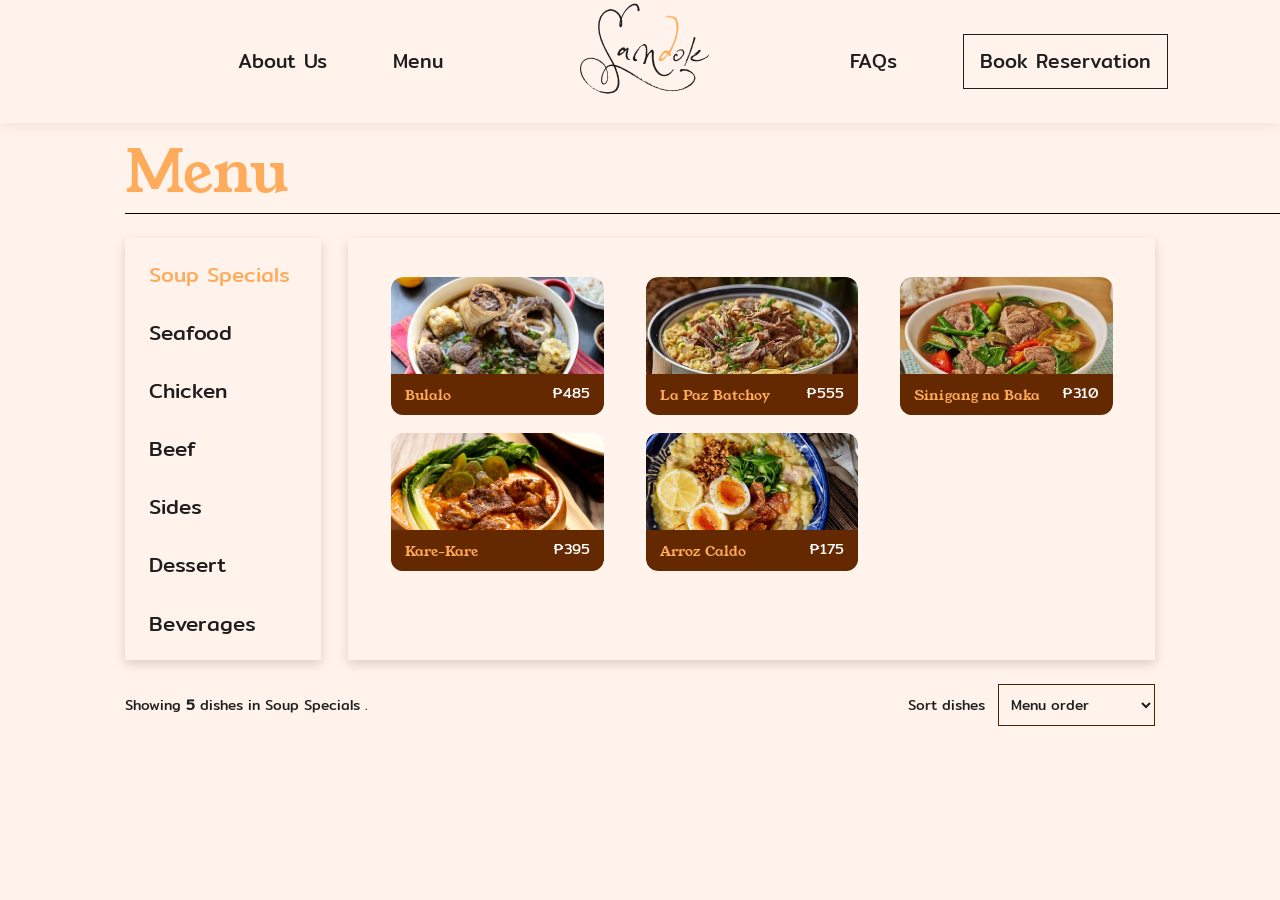
==== menu.html @ 9cef578b "done hover effect" ====
<!DOCTYPE html>
<html lang="en">
<head>
    <meta charset="UTF-8">
    <meta name="viewport" content="width=device-width, initial-scale=1.0">
    <meta name="theme-color" content="#4a2400">
    <meta name="description" content="Browse Sandok's Filipino dishes, soup specials, and desserts.">

    <title>Menu | Sandok</title>

    <link rel="icon" type="image/svg+xml" href="image/site-logo.svg">
    <link rel="stylesheet" href="menu.css">
    <link rel="stylesheet" href="style.css">
</head>

<body>
    <a class="skip-link" href="#main">Skip to content</a>

    <!-- NAVIGATION -->
    <header class="navbar navbar-light">
        <nav aria-label="Main navigation">
            <div class="nav-left">
                <a href="index.html#about">About Us</a>
                <a href="menu.html" aria-current="page">Menu</a>
            </div>

            <a class="wordmark nav-logo"
               href="index.html#home"
               aria-label="Sandok home">
                San<span>d</span>ok
            </a>

            <div class="nav-right">
                <a href="index.html#faqs">FAQs</a>
                <button class="reservation-button" type="button">
                    Book Reservation
                </button>
            </div>
        </nav>
    </header>

    <!-- MAIN MENU -->
    <main class="menu-main" id="main">
        <h1 class="menu-page-title">Menu</h1>

        <div class="menu-page-divider">
            <img src="image/menu-line.svg" alt="">
        </div>

        <div class="menu-layout">

            <!-- MENU CATEGORIES -->
            <aside class="menu-categories" aria-label="Menu categories">
                <button
                    type="button"
                    class="category-button"
                    data-category="soup"
                    aria-pressed="true">
                    Soup Specials
                </button>

                <button
                    type="button"
                    class="category-button"
                    data-category="seafood"
                    aria-pressed="false">
                    Seafood
                </button>

                <button
                    type="button"
                    class="category-button"
                    data-category="chicken"
                    aria-pressed="false">
                    Chicken
                </button>

                <button
                    type="button"
                    class="category-button"
                    data-category="beef"
                    aria-pressed="false">
                    Beef
                </button>

                <button
                    type="button"
                    class="category-button"
                    data-category="sides"
                    aria-pressed="false">
                    Sides
                </button>

                <button
                    type="button"
                    class="category-button"
                    data-category="dessert"
                    aria-pressed="false">
                    Dessert
                </button>

                <button
                    type="button"
                    class="category-button"
                    data-category="beverages"
                    aria-pressed="false">
                    Beverages
                </button>
            </aside>

            <!-- DISHES PANEL -->
            <section class="menu-panel" aria-label="Dishes">
                <div class="menu-grid" id="menu-grid">

                    <!-- BULALO -->
                    <article
                        class="menu-card"
                        tabindex="0"
                        data-categories="soup beef"
                        data-price="485"
                        role="button"
                        aria-label="Highlight Bulalo"
                        aria-pressed="false">

                        <div class="dish-photo bulalo">
                            <img src="image/bulalo.png" alt="Bulalo">
                        </div>

                        <div class="menu-card-label">
                            <img
                                class="menu-label-default"
                                src="image/menu-label.png"
                                alt="">

                            <span class="menu-label-hover">
                                <img src="image/dish-label.png" alt="">
                            </span>

                            <h2>Bulalo</h2>
                            <p>₱485</p>
                        </div>
                    </article>

                    <!-- LA PAZ BATCHOY -->
                    <article
                        class="menu-card"
                        tabindex="0"
                        data-categories="soup"
                        data-price="555"
                        role="button"
                        aria-label="Highlight La Paz Batchoy"
                        aria-pressed="false">

                        <div class="dish-photo batchoy">
                            <img src="image/batchoy.png" alt="La Paz Batchoy">
                        </div>

                        <div class="menu-card-label">
                            <img
                                class="menu-label-default"
                                src="image/menu-label.png"
                                alt="">

                            <span class="menu-label-hover">
                                <img src="image/dish-label.png" alt="">
                            </span>

                            <h2>La Paz Batchoy</h2>
                            <p>₱555</p>
                        </div>
                    </article>

                    <!-- SINIGANG NA BAKA -->
                    <article
                        class="menu-card"
                        tabindex="0"
                        data-categories="soup beef"
                        data-price="310"
                        role="button"
                        aria-label="Highlight Sinigang na Baka"
                        aria-pressed="false">

                        <div class="dish-photo sinigang">
                            <img src="image/sinigang.png" alt="Sinigang na Baka">
                        </div>

                        <div class="menu-card-label">
                            <img
                                class="menu-label-default"
                                src="image/menu-label.png"
                                alt="">

                            <span class="menu-label-hover">
                                <img src="image/dish-label.png" alt="">
                            </span>

                            <h2>Sinigang na Baka</h2>
                            <p>₱310</p>
                        </div>
                    </article>

                    <!-- KARE-KARE -->
                    <article
                        class="menu-card"
                        tabindex="0"
                        data-categories="soup beef"
                        data-price="395"
                        role="button"
                        aria-label="Highlight Kare-Kare"
                        aria-pressed="false">

                        <div class="dish-photo">
                            <img src="image/kare-kare.png" alt="Kare-Kare">
                        </div>

                        <div class="menu-card-label">
                            <img
                                class="menu-label-default"
                                src="image/menu-label.png"
                                alt="">

                            <span class="menu-label-hover">
                                <img src="image/dish-label.png" alt="">
                            </span>

                            <h2>Kare-Kare</h2>
                            <p>₱395</p>
                        </div>
                    </article>

                    <!-- ARROZ CALDO -->
                    <article
                        class="menu-card"
                        tabindex="0"
                        data-categories="soup chicken"
                        data-price="175"
                        role="button"
                        aria-label="Highlight Arroz Caldo"
                        aria-pressed="false">

                        <div class="dish-photo arroz">
                            <img src="image/arroz-caldo.png" alt="Arroz Caldo">
                        </div>

                        <div class="menu-card-label">
                            <img
                                class="menu-label-default"
                                src="image/menu-label.png"
                                alt="">

                            <span class="menu-label-hover">
                                <img src="image/dish-label.png" alt="">
                            </span>

                            <h2>Arroz Caldo</h2>
                            <p>₱175</p>
                        </div>
                    </article>

                    <!-- TUNA KINILAW -->
                    <article
                        class="menu-card"
                        tabindex="0"
                        data-categories="seafood"
                        data-price="230"
                        hidden
                        role="button"
                        aria-label="Highlight Tuna Kinilaw"
                        aria-pressed="false">

                        <div class="dish-photo">
                            <img src="image/kinilaw.png" alt="Tuna Kinilaw">
                        </div>

                        <div class="menu-card-label">
                            <img
                                class="menu-label-default"
                                src="image/menu-label.png"
                                alt="">

                            <span class="menu-label-hover">
                                <img src="image/dish-label.png" alt="">
                            </span>

                            <h2>Tuna Kinilaw</h2>
                            <p>₱230</p>
                        </div>
                    </article>

                    <!-- HALO-HALO -->
                    <article
                        class="menu-card"
                        tabindex="0"
                        data-categories="dessert"
                        data-price="109"
                        hidden
                        role="button"
                        aria-label="Highlight Halo-Halo"
                        aria-pressed="false">

                        <div class="dish-photo">
                            <img src="image/halo-halo.png" alt="Halo-Halo">
                        </div>

                        <div class="menu-card-label">
                            <img
                                class="menu-label-default"
                                src="image/menu-label.png"
                                alt="">

                            <span class="menu-label-hover">
                                <img src="image/dish-label.png" alt="">
                            </span>

                            <h2>Halo-Halo</h2>
                            <p>₱109</p>
                        </div>
                    </article>

                    <!-- GARLIC BUTTER SHRIMP -->
                    <article
                        class="menu-card"
                        tabindex="0"
                        data-categories="seafood"
                        data-price="395"
                        hidden
                        role="button"
                        aria-label="Highlight Garlic Butter Shrimp"
                        aria-pressed="false">

                        <div class="dish-photo">
                            <img
                                src="image/garlic-butter-shrimp.png"
                                alt="Garlic Butter Shrimp">
                        </div>

                        <div class="menu-card-label">
                            <img
                                class="menu-label-default"
                                src="image/menu-label.png"
                                alt="">

                            <span class="menu-label-hover">
                                <img src="image/dish-label.png" alt="">
                            </span>

                            <h2>Garlic Butter Shrimp</h2>
                            <p>₱395</p>
                        </div>
                    </article>

                    <article
                        class="menu-card"
                        tabindex="0"
                        data-categories="seafood"
                        data-price="395"
                        hidden
                        role="button"
                        aria-label="Highlight Garlic Butter Shrimp"
                        aria-pressed="false">

                        <div class="dish-photo">
                            <img
                                src="image/grilled-salmon.jpg"
                                alt="Grilled Salmon">
                        </div>

                        <div class="menu-card-label">
                            <img
                                class="menu-label-default"
                                src="image/menu-label.png"
                                alt="">

                            <span class="menu-label-hover">
                                <img src="image/dish-label.png" alt="">
                            </span>

                            <h2>Grilled Salmon</h2>
                            <p>₱250</p>
                        </div>
                    </article>

                </div>

                <!-- EMPTY CATEGORY MESSAGE -->
                <p class="empty-menu" id="empty-menu" hidden>
                    No dishes listed in this category yet.
                </p>
            </section>
        </div>

        <!-- SORTING AND MENU STATUS -->
        <div class="menu-tools">
            <p id="menu-status" aria-live="polite">
                Showing 5 dishes in Soup Specials.
            </p>

            <label for="menu-sort">
                Sort dishes

                <select id="menu-sort">
                    <option value="default">Menu order</option>
                    <option value="low">Price: low to high</option>
                    <option value="high">Price: high to low</option>
                </select>
            </label>
        </div>
    </main>

    <!-- RESERVATION DIALOG -->
    <dialog
        id="reservation-dialog"
        aria-labelledby="reservation-title">

        <button
            class="dialog-close"
            type="button"
            aria-label="Close reservation details">
            ×
        </button>

        <h2 id="reservation-title">Book Reservation</h2>

        <p>
            Contact Sandok to reserve your table or arrange a private
            dining event.
        </p>

        <a class="contact-action" href="tel:+639784678676">
            Call 0978-467-8676
        </a>

        <a
            class="contact-action"
            href="mailto:hello@sandok.com?subject=Sandok%20Reservation">
            Email hello@sandok.com
        </a>
    </dialog>

    <script src="script.js"></script>
</body>
</html>
---- menu.css ----
/* Menu page */
header.navbar-light {
    height: calc(190 * var(--u));
    background: var(--cream);
    box-shadow: 0 4px 10.95px #0000000f;
}

.navbar-light .nav-logo {
    width: calc(222 * var(--u));
    font-size: calc(48 * var(--u));
    line-height: 3.58;
}

.menu-main {
    width: calc(1594 * var(--u));
    margin: 0 auto;
    padding-top: calc(204 * var(--u));
    padding-bottom: 28px;
}

.menu-page-title {
    color: var(--orange);
    line-height: 1.4;
}

.menu-page-divider {
    margin-bottom: calc(36 * var(--u));
}

.menu-layout {
    display: grid;
    grid-template-columns: calc(303 * var(--u)) 1fr;
    gap: calc(43 * var(--u));
}

.menu-categories {
    display: flex;
    flex-direction: column;
    align-items: flex-start;
    gap: calc(41 * var(--u));
    min-height: calc(654 * var(--u));
    padding: calc(32 * var(--u)) calc(37 * var(--u));
    box-shadow: 0 4px 10.6px #00000026;
}

.category-button {
    height: calc(49 * var(--u));
    padding: 0;
    border: 0;
    background: transparent;
    font: calc(32 * var(--u))/1.5 Mitr, sans-serif;
    white-space: nowrap;
}

.category-button:hover, .category-button[aria-pressed="true"] {
    color: var(--orange);
}

.menu-panel {
    min-height: calc(650 * var(--u));
    padding: calc(61 * var(--u)) calc(66 * var(--u));
    box-shadow: 0 4px 10.6px #00000026;
}

.menu-grid {
    display: grid;
    grid-template-columns: repeat(3, minmax(0, 1fr));
    gap: calc(27 * var(--u)) calc(65 * var(--u));
}

.menu-card {
    position: relative;
    overflow: hidden;
    border-radius: 12px;
    transform: scale(1);
    transform-origin: center center;
    transition: transform 0.3s ease, box-shadow 0.3s ease;
    z-index: 1;
}
.menu-card:hover,
.menu-card:focus-visible {
    transform: scale(1.25);
    z-index: 10;
    box-shadow: 0 8px 18px rgba(74, 36, 0, 0.22);
}


.menu-card .dish-photo {
    position: relative;
    display: block;
    width: 100%;
    height: calc(214 * var(--u));
    margin: 0;
    overflow: hidden;
    border-radius: 12px 12px 0 0;
}

.menu-card-label img {
    position: absolute;
    inset: 0;
    width: 100%;
    height: 100%;
}

.menu-card .dish-photo img {
    display: block;
    width: 100%;
    height: 100%;
    object-fit: cover;
}


.menu-card-label {
    position: relative;
    width: 100%;
    height: 41px;
    margin: 0;
    padding: 0 14px;
    box-sizing: border-box;

    display: flex;
    align-items: center;
    justify-content: space-between;
    gap: 8px;

    background-color: #642900;
    border-radius: 0 0 12px 12px;
    transition: background-color 0.3s ease;
}

.menu-card-label .menu-label-default,
.menu-card-label .menu-label-hover {
    position: absolute;
    inset: 0;
    width: 100%;
    height: 100%;
}



.menu-card-label .menu-label-default img,
.menu-card-label .menu-label-hover img {
    width: 100%;
    height: 100%;
    object-fit: fill;
    display: block;
}

.menu-card-label h2,
.menu-card-label p {
    position: relative;
    z-index: 2;
    margin: 0;
    text-shadow: none;
}

.menu-card-label h2 {
    position: relative;
    flex: 1;
    min-width: 0;
    margin: 0;
    top: 1px;
    color: var(--orange);
    font-size: calc(22 * var(--u));
    line-height: 1.2;
    white-space: nowrap;
    overflow: hidden;
    text-overflow: ellipsis;
}

.menu-card-label p {
    position: relative;
    flex-shrink: 0;
    margin: 0;
    top: -1px;
    color: white;
    font-family: Mitr, sans-serif;
    font-size: calc(22 * var(--u));
    font-weight: 300;
    line-height: 1.2;
    white-space: nowrap;
}



.menu-card-label {
    position: absolute;
    left: 0;
    bottom: 0;
    width: 100%;
    height: 41px;
    box-sizing: border-box;
    padding: 0 14px;

    display: flex;
    align-items: center;
    justify-content: space-between;
    gap: 8px;

    background-color: #642900;
    border-radius: 0 0 12px 12px;
    z-index: 5;

    transition: background-color 0.3s ease;
}

.menu-card .dish-photo {
    border-radius: 12px 12px 0 0;
    overflow: hidden;
}


/* Change panel color when hovering */
.menu-card:hover .menu-card-label {
    background-color: #FFAA55;
}

/* Change food name to brown on hover */
.menu-card:hover .menu-card-label h2 {
    color: #642900;
}

/* Change price to brown on hover */
.menu-card:hover .menu-card-label p {
    color: #642900;
}


.menu-card-label .menu-label-default,
.menu-card-label .menu-label-hover {
    display: none;
}

.menu-card:hover .menu-card-label,
.menu-card:focus-visible .menu-card-label {
    background-color: #FFAA55;
}

.menu-card:hover .menu-card-label h2,
.menu-card:hover .menu-card-label p,
.menu-card:focus-visible .menu-card-label h2,
.menu-card:focus-visible .menu-card-label p {
    color: #642900;
}

.menu-label-hover {
    display: none;
    position: absolute;
    inset: 0;
    overflow: hidden;
}

.menu-label-hover img {
    inset: auto;
    left: 0;
    top: -390.77%;
    width: 100%;
    height: 490.77%;
}

.menu-card.is-hovered .menu-label-default {
    display: none;
}

.menu-card.is-hovered .menu-label-hover {
    display: block;
}

.menu-card.is-hovered .menu-card-label h2 {
    color: white;
}

.menu-tools {
    display: flex;
    align-items: center;
    justify-content: space-between;
    gap: 18px;
    margin-top: 24px;
    font: 14px/1.5 Mitr, sans-serif;
}

.menu-tools select {
    margin-left: 8px;
    padding: 8px;
    border: 1px solid var(--brown);
    background: var(--cream);
    color: var(--ink);
    font: inherit;
}

.empty-menu {
    font: 18px/1.5 Mitr, sans-serif;
}
---- style.css ----
/* Fonts */
@font-face {
    font-family: Mitr;
    src: url('font/mitr.ttf') format('truetype');
    font-weight: 400;
    font-display: swap;
}

@font-face {
    font-family: 'Young Serif';
    src: url('font/young-serif.ttf') format('truetype');
    font-weight: 400;
    font-display: swap;
}

@font-face {
    font-family: Loveletter;
    src: url('font/Loveletter No 9.ttf') format('truetype');
    font-weight: 400;
    font-display: swap;
}

/* Colors and responsive scale */
:root {
    --cream: #fff3eb;
    --orange: #ffab5c;
    --brown: #4a2400;
    --ink: #1e1e1e;
    --u: calc(100vw / 1980);
    --scale: calc(100vw / 1980px);
    --header-height: calc(150 * var(--u));
}

/* Base styles */
* {
    box-sizing: border-box;
}

html {
    scroll-behavior: smooth;
    scroll-padding-top: var(--header-height);
}

body {
    margin: 0;
    background: var(--cream);
    color: var(--ink);
}

a {
    color: inherit;
    text-decoration: none;
}

button {
    font: inherit;
    color: inherit;
    cursor: pointer;
}

button, a, summary {
    touch-action: manipulation;
}

button:focus-visible, a:focus-visible, summary:focus-visible, .dish-carousel:focus-visible, .menu-card:focus-visible {
    outline: 3px solid var(--orange);
    outline-offset: 5px;
}

h1, h2, h3, p {
    margin: 0;
}

h1, h2 {
    font-family: 'Young Serif', Georgia, serif;
    font-weight: 400;
}

img {
    display: block;
}

.skip-link {
    position: fixed;
    left: 12px;
    top: -100px;
    z-index: 10;
    background: var(--cream);
    padding: 12px;
}

.skip-link:focus {
    top: 12px;
}

/* Navigation */
.navbar {
    position: fixed;
    inset: 0 0 auto;
    z-index: 5;
    height: var(--header-height);
    color: white;
}

nav {
    height: 100%;
    display: flex;
    align-items: center;
    justify-content: center;
    gap: calc(204 * var(--u));
    font-family: Mitr, sans-serif;
    font-size: calc(30 * var(--u));
    text-shadow: 0 4px 8px #0004;
}

.nav-left, .nav-right {
    display: flex;
    align-items: center;
    gap: calc(102 * var(--u));
}

.nav-left {
    width: calc(688 * var(--u));
    justify-content: flex-end;
}

.nav-right {
    width: calc(668 * var(--u));
}

.wordmark {
    font-family: Loveletter, cursive;
    font-weight: 400;
}

.wordmark span {
    color: var(--orange);
}

.nav-logo {
    width: calc(190 * var(--u));
    font-size: calc(36 * var(--u));
    line-height: 3.69;
    text-align: center;
    white-space: nowrap;
}

.navbar-in-about .nav-logo {
    visibility: hidden;
}

.reservation-button {
    border: calc(2 * var(--u)) solid white;
    background: transparent;
    width: calc(317 * var(--u));
    height: calc(84 * var(--u));
    white-space: nowrap;
}

.navbar .reservation-button:hover, .navbar .reservation-button:focus-visible,
.browse-menu:hover, .browse-menu:focus-visible {
    background: var(--orange);
    border-color: var(--orange);
    color: var(--ink);
    text-shadow: none;
}

.browse-arrow img,
.section-line,
.faq-divider,
.footer-divider img,
.contact-icon img,
.menu-page-divider img {
    zoom: var(--scale);
}

.navbar-on-light, .navbar-light {
    color: var(--ink);
}

.navbar-on-light nav, .navbar-light nav {
    text-shadow: none;
}

.navbar-on-light .reservation-button, .navbar-light .reservation-button {
    border-color: var(--ink);
}

/* Reservation dialog */
dialog {
    width: min(440px, calc(100% - 32px));
    border: 1px solid var(--brown);
    padding: 36px;
    background: var(--cream);
    color: var(--ink);
}

dialog::backdrop {
    background: #0009;
}

dialog h2 {
    font-size: 28px;
    margin: 12px 0;
}

dialog p {
    font: 17px/1.5 Georgia, serif;
}

.dialog-close {
    position: absolute;
    right: 12px;
    top: 8px;
    background: none;
    border: 0;
    font-size: 28px;
}

.contact-action {
    display: block;
    margin-top: 18px;
    padding: 12px;
    border: 1px solid var(--brown);
    font: 14px Mitr, sans-serif;
}

.contact-action:hover {
    background: var(--orange);
}

/* Shared headings and dish photos */
h1 {
    font-size: calc(90 * var(--u));
    line-height: 1.4;
}

.dish-photo {
    position: relative;
    height: calc(302 * var(--u));
    border-radius: calc(30 * var(--u));
    overflow: hidden;
    box-shadow: 0 4px 8.2px #0004;
}

.dish-photo img {
    width: 100%;
    height: 100%;
    object-fit: cover;
}

.dish-photo.batchoy img, .dish-photo.sinigang img, .dish-photo.bulalo img, .dish-photo.arroz img {
    position: absolute;
    object-fit: fill;
}

.dish-photo.batchoy img {
    width: 105.4%;
    height: 156%;
    left: -1.58%;
    top: -52.01%;
}

.dish-photo.sinigang img {
    width: 109%;
    height: 107.65%;
    left: -2.38%;
    top: -3.88%;
}

.dish-photo.bulalo img {
    width: 118%;
    height: 116.44%;
    left: 0;
    top: -8.27%;
}

.dish-photo.arroz img {
    height: 147.63%;
    top: -47.32%;
    left: -.08%;
}

[hidden] {
    display: none !important;
}

/* Large screens */
@media (min-width: 1980px) {
    :root {
        --u: 1px;
        --scale: 1;
    }

    body {
        max-width: 1980px;
        margin: auto;
    }

    .navbar {
        max-width: 1980px;
        margin: auto;
    }
}

/* Mobile layout */
@media (max-width: 700px) {
    :root {
        --header-height: 88px;
    }

    nav {
        gap: 18px;
        font-size: 12px;
        flex-wrap: wrap;
        padding: 9px 16px;
    }

    .nav-logo {
        order: -1;
        width: 100%;
        font-size: 22px;
        line-height: 1.3;
        height: 28px;
    }

    .nav-left, .nav-right {
        width: auto;
        gap: 20px;
    }

    .reservation-button {
        width: auto;
        height: 28px;
        padding: 0 9px;
        border: 1px solid white;
    }

    .home-banner {
        height: 640px;
    }

    .banner-background > img {
        width: 150%;
        left: -25%;
        height: 180%;
        top: -40%;
    }

    .banner-text {
        margin-left: 24px;
        padding-top: 124px;
        width: calc(100% - 48px);
    }

    h1 {
        font-size: 40px;
        line-height: 1.35;
    }

    .banner-logo {
        left: 147px;
        top: 242px;
        width: 140px;
        height: 98px;
    }

    .banner-photo {
        left: 25%;
        top: 43%;
        width: 80%;
        height: 57%;
        opacity: .9;
    }

    .browse-menu {
        top: 552px;
        width: 230px;
        height: 52px;
        font-size: 19px;
        box-shadow: inset 0 0 0 1px white;
        padding-right: calc(171px * 52 / 124);
        background: #0004;
    }

    .browse-arrow {
        width: calc(171px * 52 / 124);
    }

    .bestsellers-scroll {
        margin-top: 30px;
    }

    .browse-arrow img {
        zoom: calc(52 / 124);
    }

    .bestsellers {
        margin-top: 0;
        padding-top: 28px;
        height: 320px;
    }

    .menu-heading {
        margin-left: 24px;
        transform: none;
    }

    .menu-heading p {
        font-size: 14px;
    }

    .menu-heading h2 {
        font-size: 32px;
        margin-left: 0;
        line-height: 1.7;
    }

    .dish-carousel {
        gap: 18px;
        top: 112px;
        height: 190px;
        padding: 4px 24px;
    }

    .dish-card {
        flex-basis: 240px;
        height: 174px;
    }

    .dish-card:first-child {
        margin-right: 0;
    }

    .dish-photo {
        height: 163px;
        border-radius: 16px;
    }

    .dish-label {
        left: -5px;
        top: 135px;
        width: 249px;
        height: 35px;
    }

    .dish-label h3 {
        font-size: 15px;
        margin-left: 20px;
        line-height: 1.6;
    }

    .about {
        scroll-margin-top: 0;
        height: auto;
        min-height: 580px;
        padding: calc(20px + var(--about-space)) 24px 55px;
        font-size: 16px;
        line-height: 1.4;
    }

    .about-logo {
        height: 170px;
        font-size: 55px;
        line-height: 3;
    }

    .culture {
        width: 100%;
        margin: 0;
    }

    .serving-illustration {
        position: relative;
        top: auto;
        left: auto;
        width: 210px;
        height: 158px;
        margin: -12px auto -10px;
    }

    .story {
        position: relative;
        top: auto;
        left: auto;
        width: 100%;
    }

    .faqs {
        height: auto;
        display: block;
    }

    .faq-heading {
        padding: 30px 24px;
        border-width: 1px 0;
    }

    .faq-heading h2, .menu-page-title {
        font-size: 42px;
    }

    .faq-heading h2 {
        line-height: 1.2;
    }

    .faq-content {
        padding: 32px 24px 12px;
        border-bottom: 1px solid var(--ink);
    }

    .section-line, .faq-divider {
        display: none;
    }

    .faq-list details, .faq-list details:nth-child(3) {
        height: auto;
        margin-bottom: 24px;
        padding-bottom: 22px;
        border-bottom: 1px solid #1e1e1e55;
    }

    .faq-list details:last-child {
        border: 0;
    }

    .faq-list details:not([open]) {
        height: auto;
    }

    .faq-list summary {
        font-size: 19px;
        line-height: 1.25;
    }

    .faq-list p {
        font-size: 16px;
        line-height: 1.4;
        margin-top: 8px;
    }

    footer {
        margin-top: 48px;
        height: auto;
        padding: 30px 24px;
    }

    .footer-inner {
        width: 100%;
        flex-direction: column;
        gap: 24px;
    }

    .footer-logo {
        width: 150px;
        height: 105px;
        margin: 0;
    }

    .footer-divider {
        display: none;
    }

    address {
        width: min(100%, 320px);
        font-size: 12px;
        line-height: 1.4;
        gap: 12px;
        margin: 0;
    }

    address > div {
        gap: 12px;
    }

    address > div > span:last-child {
        width: auto;
        flex-shrink: 1;
    }

    .contact-icon {
        flex-basis: 25px;
    }

    .contact-icon img {
        zoom: .7;
    }

    .copyright {
        align-self: center;
        width: auto;
        text-align: center;
        font-size: 11px;
        padding: 0;
        line-height: 1.5;
    }

    .copyright p + p {
        margin-top: 14px;
    }

    /* Menu page */
    header.navbar-light {
        height: 96px;
    }

    .navbar-light nav {
        gap: 0 18px;
        padding: 4px 16px;
    }

    .navbar-light .nav-logo {
        width: 100%;
        height: 56px;
        font-size: 16px;
        line-height: 3.5;
    }

    .menu-main {
        width: calc(100% - 32px);
        padding-top: 120px;
    }

    .menu-page-divider {
        overflow: hidden;
        margin-bottom: 20px;
    }

    .menu-page-divider img {
        zoom: calc((100vw - 32px) / 1594px);
    }

    .menu-layout {
        grid-template-columns: 1fr;
        gap: 20px;
    }

    .menu-categories {
        flex-direction: row;
        flex-wrap: wrap;
        gap: 8px 16px;
        min-height: 0;
        padding: 16px;
    }

    .category-button {
        height: auto;
        font-size: 14px;
    }

    .menu-panel {
        min-height: 180px;
        padding: 20px 12px;
    }

    .menu-grid {
        grid-template-columns: repeat(2, minmax(0, 1fr));
        gap: 18px 12px;
    }

    .menu-card {
        height: 150px;
    }

    .menu-card .dish-photo {
        height: 115px;
        margin: 0 3px;
    }

    .menu-card-label {
        top: 100px;
        height: 50px;
        padding: 5px 10px;
    }

    .menu-card-label h2 {
        font-size: 12px;
        white-space: normal;
    }

    .menu-card-label p {
        font-size: 11px;
    }

    .menu-tools {
        flex-direction: column;
        align-items: flex-start;
        font-size: 12px;
    }
}

/* Reduced motion */
@media (prefers-reduced-motion: reduce) {
    html {
        scroll-behavior: auto;
    }
}
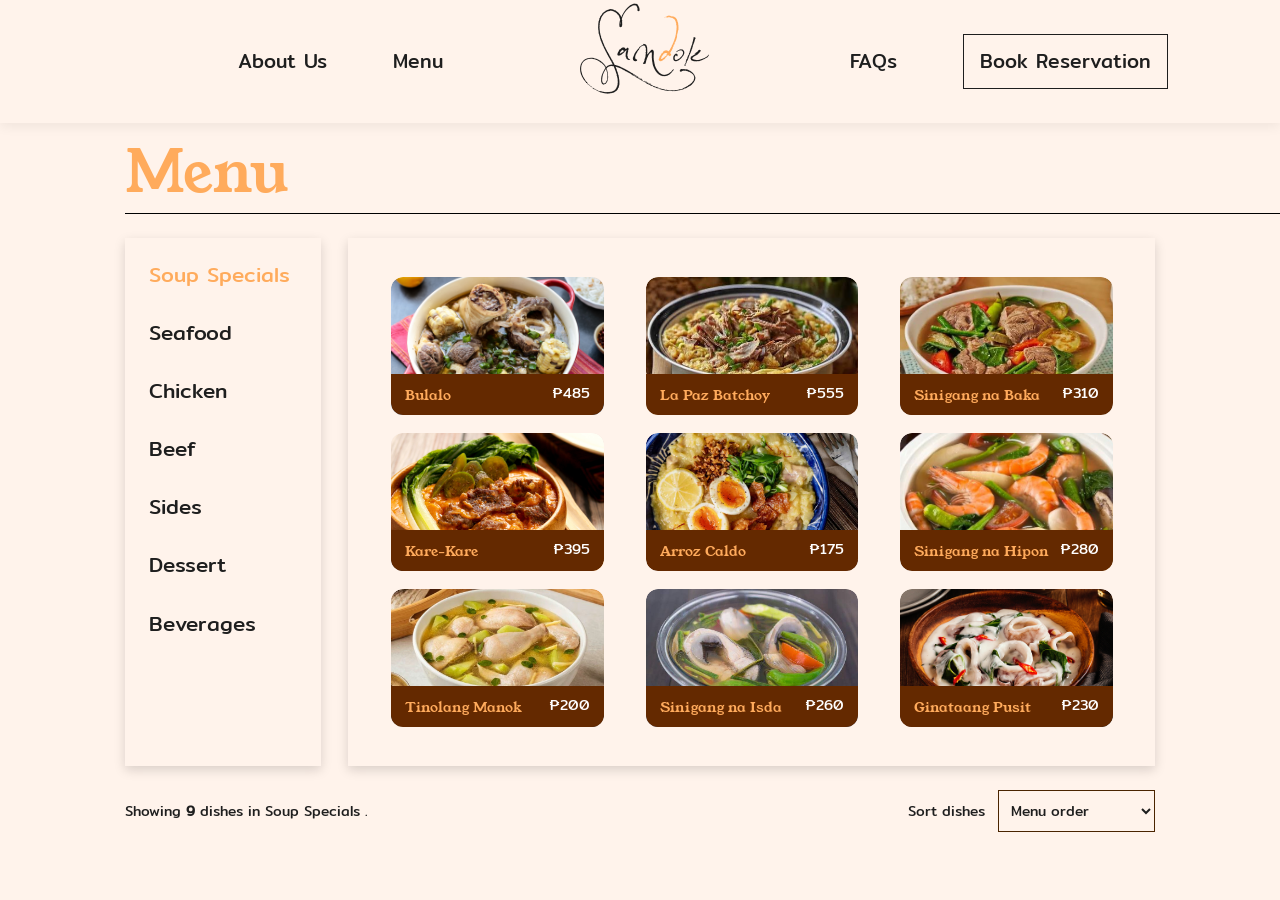
==== commit bb0b25ee: "additional foods per type" ====
--- a/menu.html
+++ b/menu.html
@@ -258,6 +258,34 @@
                         </div>
                     </article>
 
+                    <article
+                        class="menu-card"
+                        tabindex="0"
+                        data-categories="chicken"
+                        data-price="175"
+                        role="button"
+                        aria-label="Highlight Arroz Caldo"
+                        aria-pressed="false">
+
+                        <div class="dish-photo arroz">
+                            <img src="image/manok.jpg" alt="Pritong Manok">
+                        </div>
+
+                        <div class="menu-card-label">
+                            <img
+                                class="menu-label-default"
+                                src="image/menu-label.png"
+                                alt="">
+
+                            <span class="menu-label-hover">
+                                <img src="image/dish-label.png" alt="">
+                            </span>
+
+                            <h2>Pritong Manok</h2>
+                            <p>₱255</p>
+                        </div>
+                    </article>
+
                     <!-- TUNA KINILAW -->
                     <article
                         class="menu-card"
@@ -345,7 +373,7 @@
                                 <img src="image/dish-label.png" alt="">
                             </span>
 
-                            <h2>Garlic Butter Shrimp</h2>
+                            <h2> Buttered Shrimp</h2>
                             <p>₱395</p>
                         </div>
                     </article>
@@ -376,10 +404,602 @@
                                 <img src="image/dish-label.png" alt="">
                             </span>
 
-                            <h2>Grilled Salmon</h2>
+                            <h2>Inihaw na Salmon</h2>
                             <p>₱250</p>
                         </div>
                     </article>
+
+                    <article
+                        class="menu-card"
+                        tabindex="0"
+                        data-categories="soup seafood"
+                        data-price="395"
+                        hidden
+                        role="button"
+                        aria-label="Highlight Garlic Butter Shrimp"
+                        aria-pressed="false">
+
+                        <div class="dish-photo">
+                            <img
+                                src="image/sinigang-hipon.avif"
+                                alt="Sinigang na Hipon">
+                        </div>
+
+                        <div class="menu-card-label">
+                            <img
+                                class="menu-label-default"
+                                src="image/menu-label.png"
+                                alt="">
+
+                            <span class="menu-label-hover">
+                                <img src="image/dish-label.png" alt="">
+                            </span>
+
+                            <h2>Sinigang na Hipon</h2>
+                            <p>₱280</p>
+                        </div>
+                    </article>
+
+                    <article
+                        class="menu-card"
+                        tabindex="0"
+                        data-categories="soup chicken"
+                        data-price="395"
+                        hidden
+                        role="button"
+                        aria-label="Highlight Garlic Butter Shrimp"
+                        aria-pressed="false">
+
+                        <div class="dish-photo">
+                            <img
+                                src="image/tinolang-manok.jpg"
+                                alt="Tinolang Manok">
+                        </div>
+
+                        <div class="menu-card-label">
+                            <img
+                                class="menu-label-default"
+                                src="image/menu-label.png"
+                                alt="">
+
+                            <span class="menu-label-hover">
+                                <img src="image/dish-label.png" alt="">
+                            </span>
+
+                            <h2>Tinolang Manok</h2>
+                            <p>₱200</p>
+                        </div>
+                    </article>
+
+                    <article
+                        class="menu-card"
+                        tabindex="0"
+                        data-categories="seafood soup"
+                        data-price="395"
+                        hidden
+                        role="button"
+                        aria-label="Highlight Garlic Butter Shrimp"
+                        aria-pressed="false">
+
+                        <div class="dish-photo">
+                            <img
+                                src="image/sinigang-bangus.jpg"
+                                alt="Sinigang na Bangus">
+                        </div>
+
+                        <div class="menu-card-label">
+                            <img
+                                class="menu-label-default"
+                                src="image/menu-label.png"
+                                alt="">
+
+                            <span class="menu-label-hover">
+                                <img src="image/dish-label.png" alt="">
+                            </span>
+
+                            <h2>Sinigang na Isda</h2>
+                            <p>₱260</p>
+                        </div>
+                    </article>
+
+                    <article
+                        class="menu-card"
+                        tabindex="0"
+                        data-categories="soup seafood"
+                        data-price="395"
+                        hidden
+                        role="button"
+                        aria-label="Highlight Garlic Butter Shrimp"
+                        aria-pressed="false">
+
+                        <div class="dish-photo">
+                            <img
+                                src="image/ginataang-pusit.png"
+                                alt="Ginataang Pusit">
+                        </div>
+
+                        <div class="menu-card-label">
+                            <img
+                                class="menu-label-default"
+                                src="image/menu-label.png"
+                                alt="">
+
+                            <span class="menu-label-hover">
+                                <img src="image/dish-label.png" alt="">
+                            </span>
+
+                            <h2>Ginataang Pusit</h2>
+                            <p>₱230</p>
+                        </div>
+                    </article>
+
+                    <article
+                        class="menu-card"
+                        tabindex="0"
+                        data-categories="sides"
+                        data-price="80"
+                        hidden
+                        role="button"
+                        aria-label="Highlight Garlic Butter Shrimp"
+                        aria-pressed="false">
+
+                        <div class="dish-photo">
+                            <img
+                                src="image/Lumpiang Shanghai.png"
+                                alt="Lumpiang Shanghai">
+                        </div>
+
+                        <div class="menu-card-label">
+                            <img
+                                class="menu-label-default"
+                                src="image/menu-label.png"
+                                alt="">
+
+                            <span class="menu-label-hover">
+                                <img src="image/dish-label.png" alt="">
+                            </span>
+
+                            <h2>Lumpiang Shanghai</h2>
+                            <p>₱80</p>
+                        </div>
+                    </article>
+
+                    <article
+                        class="menu-card"
+                        tabindex="0"
+                        data-categories="sides"
+                        data-price="30"
+                        hidden
+                        role="button"
+                        aria-label="Highlight Garlic Butter Shrimp"
+                        aria-pressed="false">
+
+                        <div class="dish-photo">
+                            <img
+                                src="image/TORTANG-TALONG.png"
+                                alt="Tortang Talong">
+                        </div>
+
+                        <div class="menu-card-label">
+                            <img
+                                class="menu-label-default"
+                                src="image/menu-label.png"
+                                alt="">
+
+                            <span class="menu-label-hover">
+                                <img src="image/dish-label.png" alt="">
+                            </span>
+
+                            <h2>Tortang Talong</h2>
+                            <p>₱30</p>
+                        </div>
+                    </article>
+
+                    <article
+                        class="menu-card"
+                        tabindex="0"
+                        data-categories="sides"
+                        data-price="30"
+                        hidden
+                        role="button"
+                        aria-label="Highlight Garlic Butter Shrimp"
+                        aria-pressed="false">
+
+                        <div class="dish-photo">
+                            <img
+                                src="image/Atchara_-_pickled_papaya_(Philippines)_02.jpg"
+                                alt="Atchara">
+                        </div>
+
+                        <div class="menu-card-label">
+                            <img
+                                class="menu-label-default"
+                                src="image/menu-label.png"
+                                alt="">
+
+                            <span class="menu-label-hover">
+                                <img src="image/dish-label.png" alt="">
+                            </span>
+
+                            <h2>Atchara</h2>
+                            <p>₱30</p>
+                        </div>
+                    </article>
+
+                    <article
+                        class="menu-card"
+                        tabindex="0"
+                        data-categories="sides"
+                        data-price="395"
+                        hidden
+                        role="button"
+                        aria-label="Highlight Garlic Butter Shrimp"
+                        aria-pressed="false">
+
+                        <div class="dish-photo">
+                            <img
+                                src="image/bulaklak.png"
+                                alt="Chicarong Bulaklak">
+                        </div>
+
+                        <div class="menu-card-label">
+                            <img
+                                class="menu-label-default"
+                                src="image/menu-label.png"
+                                alt="">
+
+                            <span class="menu-label-hover">
+                                <img src="image/dish-label.png" alt="">
+                            </span>
+
+                            <h2>Chicarong Bulaklak</h2>
+                            <p>₱50</p>
+                        </div>
+                    </article>
+
+                    <article
+                        class="menu-card"
+                        tabindex="0"
+                        data-categories="dessert"
+                        data-price="395"
+                        hidden
+                        role="button"
+                        aria-label="Highlight Garlic Butter Shrimp"
+                        aria-pressed="false">
+
+                        <div class="dish-photo">
+                            <img
+                                src="image/leche-flan.jpg"
+                                alt="Leche Flan">
+                        </div>
+
+                        <div class="menu-card-label">
+                            <img
+                                class="menu-label-default"
+                                src="image/menu-label.png"
+                                alt="">
+
+                            <span class="menu-label-hover">
+                                <img src="image/dish-label.png" alt="">
+                            </span>
+
+                            <h2>Leche Flan</h2>
+                            <p>₱60</p>
+                        </div>
+                    </article>
+
+                    <article
+                        class="menu-card"
+                        tabindex="0"
+                        data-categories="dessert"
+                        data-price="395"
+                        hidden
+                        role="button"
+                        aria-label="Highlight Garlic Butter Shrimp"
+                        aria-pressed="false">
+
+                        <div class="dish-photo">
+                            <img
+                                src="image/maja.jpg"
+                                alt="Maja Blanca">
+                        </div>
+
+                        <div class="menu-card-label">
+                            <img
+                                class="menu-label-default"
+                                src="image/menu-label.png"
+                                alt="">
+
+                            <span class="menu-label-hover">
+                                <img src="image/dish-label.png" alt="">
+                            </span>
+
+                            <h2>Maja Blanca</h2>
+                            <p>₱60</p>
+                        </div>
+                    </article>
+
+                    <article
+                        class="menu-card"
+                        tabindex="0"
+                        data-categories="dessert"
+                        data-price="395"
+                        hidden
+                        role="button"
+                        aria-label="Highlight Garlic Butter Shrimp"
+                        aria-pressed="false">
+
+                        <div class="dish-photo">
+                            <img
+                                src="image/halaya.webp"
+                                alt="Ube Halaya">
+                        </div>
+
+                        <div class="menu-card-label">
+                            <img
+                                class="menu-label-default"
+                                src="image/menu-label.png"
+                                alt="">
+
+                            <span class="menu-label-hover">
+                                <img src="image/dish-label.png" alt="">
+                            </span>
+
+                            <h2>Ube Halaya</h2>
+                            <p>₱60</p>
+                        </div>
+                    </article>
+
+                    <article
+                        class="menu-card"
+                        tabindex="0"
+                        data-categories="dessert"
+                        data-price="395"
+                        hidden
+                        role="button"
+                        aria-label="Highlight Garlic Butter Shrimp"
+                        aria-pressed="false">
+
+                        <div class="dish-photo">
+                            <img
+                                src="image/Pastillas-de-leche-1600x1080.jpg"
+                                alt="Pastillas">
+                        </div>
+
+                        <div class="menu-card-label">
+                            <img
+                                class="menu-label-default"
+                                src="image/menu-label.png"
+                                alt="">
+
+                            <span class="menu-label-hover">
+                                <img src="image/dish-label.png" alt="">
+                            </span>
+
+                            <h2>Pastillas</h2>
+                            <p>₱45</p>
+                        </div>
+                    </article>
+
+                    <article
+                        class="menu-card"
+                        tabindex="0"
+                        data-categories="dessert"
+                        data-price="395"
+                        hidden
+                        role="button"
+                        aria-label="Highlight Garlic Butter Shrimp"
+                        aria-pressed="false">
+
+                        <div class="dish-photo">
+                            <img
+                                src="image/biko.jpg"
+                                alt="Biko">
+                        </div>
+
+                        <div class="menu-card-label">
+                            <img
+                                class="menu-label-default"
+                                src="image/menu-label.png"
+                                alt="">
+
+                            <span class="menu-label-hover">
+                                <img src="image/dish-label.png" alt="">
+                            </span>
+
+                            <h2>Biko</h2>
+                            <p>₱40</p>
+                        </div>
+                    </article>
+
+                    <article
+                        class="menu-card"
+                        tabindex="0"
+                        data-categories="beverages"
+                        data-price="395"
+                        hidden
+                        role="button"
+                        aria-label="Highlight Garlic Butter Shrimp"
+                        aria-pressed="false">
+
+                        <div class="dish-photo">
+                            <img
+                                src="image/sago-at-gulaman.jpg"
+                                alt="Sago't Gulaman">
+                        </div>
+
+                        <div class="menu-card-label">
+                            <img
+                                class="menu-label-default"
+                                src="image/menu-label.png"
+                                alt="">
+
+                            <span class="menu-label-hover">
+                                <img src="image/dish-label.png" alt="">
+                            </span>
+
+                            <h2>Sago't Gulaman</h2>
+                            <p>₱40</p>
+                        </div>
+                    </article>
+
+                    <article
+                        class="menu-card"
+                        tabindex="0"
+                        data-categories="beverages"
+                        data-price="395"
+                        hidden
+                        role="button"
+                        aria-label="Highlight Garlic Butter Shrimp"
+                        aria-pressed="false">
+
+                        <div class="dish-photo">
+                            <img
+                                src="image/calamansi.jpg"
+                                alt="Calamansi Juice">
+                        </div>
+
+                        <div class="menu-card-label">
+                            <img
+                                class="menu-label-default"
+                                src="image/menu-label.png"
+                                alt="">
+
+                            <span class="menu-label-hover">
+                                <img src="image/dish-label.png" alt="">
+                            </span>
+
+                            <h2>Calamansi Juice</h2>
+                            <p>₱40</p>
+                        </div>
+                    </article>
+
+                    <article
+                        class="menu-card"
+                        tabindex="0"
+                        data-categories="beverages"
+                        data-price="395"
+                        hidden
+                        role="button"
+                        aria-label="Highlight Garlic Butter Shrimp"
+                        aria-pressed="false">
+
+                        <div class="dish-photo">
+                            <img
+                                src="image/buko.webp"
+                                alt="Buko Juice">
+                        </div>
+
+                        <div class="menu-card-label">
+                            <img
+                                class="menu-label-default"
+                                src="image/menu-label.png"
+                                alt="">
+
+                            <span class="menu-label-hover">
+                                <img src="image/dish-label.png" alt="">
+                            </span>
+
+                            <h2>Buko Juice</h2>
+                            <p>₱40</p>
+                        </div>
+                    </article>
+
+                    <article
+                        class="menu-card"
+                        tabindex="0"
+                        data-categories="beverages"
+                        data-price="395"
+                        hidden
+                        role="button"
+                        aria-label="Highlight Garlic Butter Shrimp"
+                        aria-pressed="false">
+
+                        <div class="dish-photo">
+                            <img
+                                src="image/thepinoywarrior-kapeng-barako.jpg"
+                                alt="Kapeng Barako">
+                        </div>
+
+                        <div class="menu-card-label">
+                            <img
+                                class="menu-label-default"
+                                src="image/menu-label.png"
+                                alt="">
+
+                            <span class="menu-label-hover">
+                                <img src="image/dish-label.png" alt="">
+                            </span>
+
+                            <h2>Kapeng Barako</h2>
+                            <p>₱30</p>
+                        </div>
+                    </article>
+
+                    <article
+                        class="menu-card"
+                        tabindex="0"
+                        data-categories="beverages"
+                        data-price="395"
+                        hidden
+                        role="button"
+                        aria-label="Highlight Garlic Butter Shrimp"
+                        aria-pressed="false">
+
+                        <div class="dish-photo">
+                            <img
+                                src="image/melon.jpg"
+                                alt="Melon Juice">
+                        </div>
+
+                        <div class="menu-card-label">
+                            <img
+                                class="menu-label-default"
+                                src="image/menu-label.png"
+                                alt="">
+
+                            <span class="menu-label-hover">
+                                <img src="image/dish-label.png" alt="">
+                            </span>
+
+                            <h2>Melon Juice</h2>
+                            <p>₱40</p>
+                        </div>
+                    </article>
+
+                    <article
+                        class="menu-card"
+                        tabindex="0"
+                        data-categories="beverages"
+                        data-price="395"
+                        hidden
+                        role="button"
+                        aria-label="Highlight Garlic Butter Shrimp"
+                        aria-pressed="false">
+
+                        <div class="dish-photo">
+                            <img
+                                src="image/tea.webp"
+                                alt="Tea">
+                        </div>
+
+                        <div class="menu-card-label">
+                            <img
+                                class="menu-label-default"
+                                src="image/menu-label.png"
+                                alt="">
+
+                            <span class="menu-label-hover">
+                                <img src="image/dish-label.png" alt="">
+                            </span>
+
+                            <h2>Chaa / Tea</h2>
+                            <p>₱30</p>
+                        </div>
+                    </article>
+
+                    
+                    
 
                 </div>
 
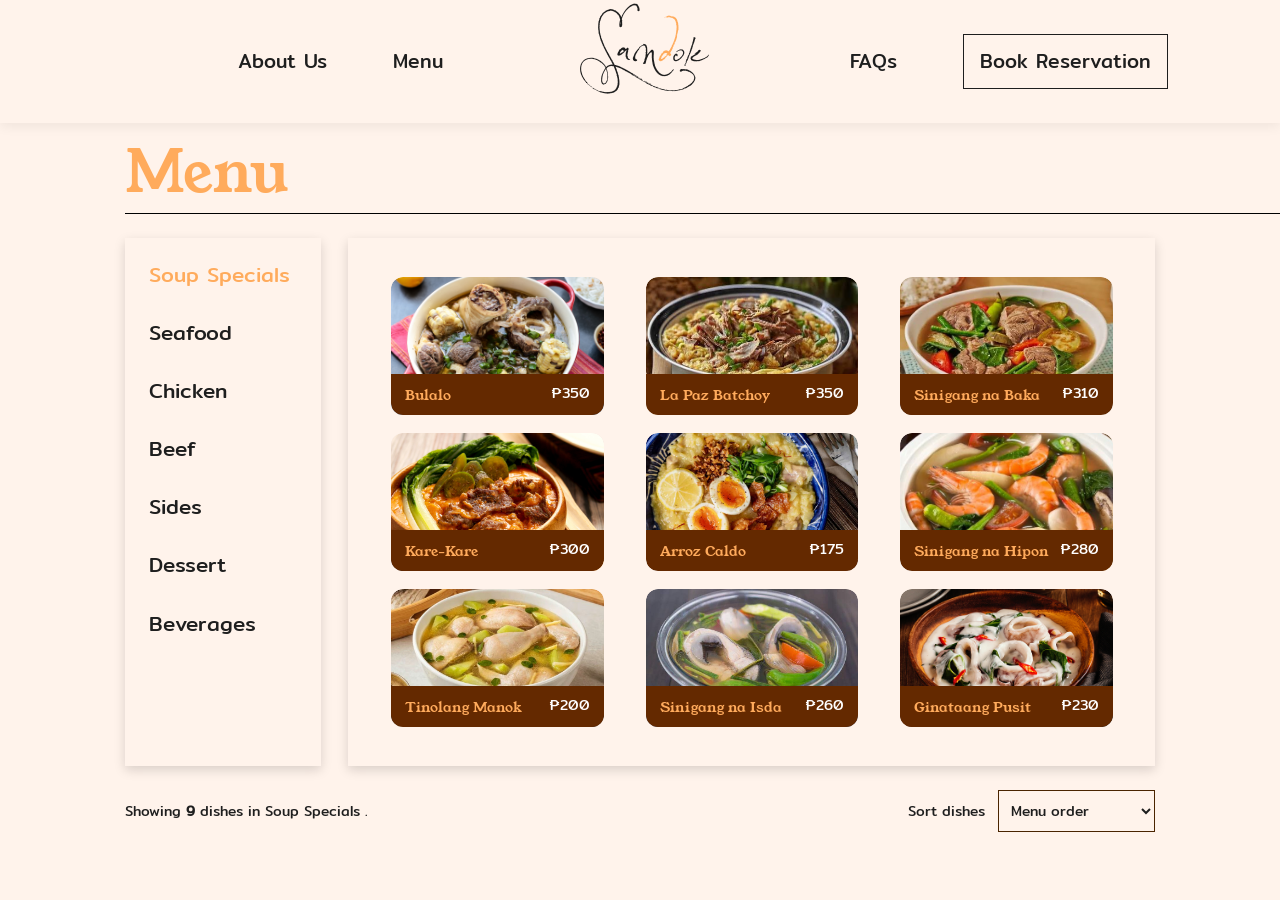
==== commit ec059e5c: "fix pricing and sorting" ====
--- a/menu.html
+++ b/menu.html
@@ -118,7 +118,7 @@
                         class="menu-card"
                         tabindex="0"
                         data-categories="soup beef"
-                        data-price="485"
+                        data-price="350"
                         role="button"
                         aria-label="Highlight Bulalo"
                         aria-pressed="false">
@@ -138,7 +138,7 @@
                             </span>
 
                             <h2>Bulalo</h2>
-                            <p>₱485</p>
+                            <p>₱350</p>
                         </div>
                     </article>
 
@@ -147,7 +147,7 @@
                         class="menu-card"
                         tabindex="0"
                         data-categories="soup"
-                        data-price="555"
+                        data-price="350"
                         role="button"
                         aria-label="Highlight La Paz Batchoy"
                         aria-pressed="false">
@@ -167,7 +167,7 @@
                             </span>
 
                             <h2>La Paz Batchoy</h2>
-                            <p>₱555</p>
+                            <p>₱350</p>
                         </div>
                     </article>
 
@@ -205,7 +205,7 @@
                         class="menu-card"
                         tabindex="0"
                         data-categories="soup beef"
-                        data-price="395"
+                        data-price="300"
                         role="button"
                         aria-label="Highlight Kare-Kare"
                         aria-pressed="false">
@@ -225,7 +225,7 @@
                             </span>
 
                             <h2>Kare-Kare</h2>
-                            <p>₱395</p>
+                            <p>₱300</p>
                         </div>
                     </article>
 
@@ -262,7 +262,7 @@
                         class="menu-card"
                         tabindex="0"
                         data-categories="chicken"
-                        data-price="175"
+                        data-price="255"
                         role="button"
                         aria-label="Highlight Arroz Caldo"
                         aria-pressed="false">
@@ -351,7 +351,7 @@
                         class="menu-card"
                         tabindex="0"
                         data-categories="seafood"
-                        data-price="395"
+                        data-price="290"
                         hidden
                         role="button"
                         aria-label="Highlight Garlic Butter Shrimp"
@@ -373,8 +373,8 @@
                                 <img src="image/dish-label.png" alt="">
                             </span>
 
-                            <h2> Buttered Shrimp</h2>
-                            <p>₱395</p>
+                            <h2>Buttered Shrimp</h2>
+                            <p>₱290</p>
                         </div>
                     </article>
 
@@ -382,7 +382,7 @@
                         class="menu-card"
                         tabindex="0"
                         data-categories="seafood"
-                        data-price="395"
+                        data-price="250"
                         hidden
                         role="button"
                         aria-label="Highlight Garlic Butter Shrimp"
@@ -413,7 +413,7 @@
                         class="menu-card"
                         tabindex="0"
                         data-categories="soup seafood"
-                        data-price="395"
+                        data-price="280"
                         hidden
                         role="button"
                         aria-label="Highlight Garlic Butter Shrimp"
@@ -444,7 +444,7 @@
                         class="menu-card"
                         tabindex="0"
                         data-categories="soup chicken"
-                        data-price="395"
+                        data-price="200"
                         hidden
                         role="button"
                         aria-label="Highlight Garlic Butter Shrimp"
@@ -475,7 +475,7 @@
                         class="menu-card"
                         tabindex="0"
                         data-categories="seafood soup"
-                        data-price="395"
+                        data-price="260"
                         hidden
                         role="button"
                         aria-label="Highlight Garlic Butter Shrimp"
@@ -506,7 +506,7 @@
                         class="menu-card"
                         tabindex="0"
                         data-categories="soup seafood"
-                        data-price="395"
+                        data-price="230"
                         hidden
                         role="button"
                         aria-label="Highlight Garlic Butter Shrimp"
@@ -630,7 +630,7 @@
                         class="menu-card"
                         tabindex="0"
                         data-categories="sides"
-                        data-price="395"
+                        data-price="50"
                         hidden
                         role="button"
                         aria-label="Highlight Garlic Butter Shrimp"
@@ -661,7 +661,7 @@
                         class="menu-card"
                         tabindex="0"
                         data-categories="dessert"
-                        data-price="395"
+                        data-price="60"
                         hidden
                         role="button"
                         aria-label="Highlight Garlic Butter Shrimp"
@@ -692,7 +692,7 @@
                         class="menu-card"
                         tabindex="0"
                         data-categories="dessert"
-                        data-price="395"
+                        data-price="60"
                         hidden
                         role="button"
                         aria-label="Highlight Garlic Butter Shrimp"
@@ -723,7 +723,7 @@
                         class="menu-card"
                         tabindex="0"
                         data-categories="dessert"
-                        data-price="395"
+                        data-price="60"
                         hidden
                         role="button"
                         aria-label="Highlight Garlic Butter Shrimp"
@@ -754,7 +754,7 @@
                         class="menu-card"
                         tabindex="0"
                         data-categories="dessert"
-                        data-price="395"
+                        data-price="45"
                         hidden
                         role="button"
                         aria-label="Highlight Garlic Butter Shrimp"
@@ -785,7 +785,7 @@
                         class="menu-card"
                         tabindex="0"
                         data-categories="dessert"
-                        data-price="395"
+                        data-price="40"
                         hidden
                         role="button"
                         aria-label="Highlight Garlic Butter Shrimp"
@@ -816,7 +816,7 @@
                         class="menu-card"
                         tabindex="0"
                         data-categories="beverages"
-                        data-price="395"
+                        data-price="40"
                         hidden
                         role="button"
                         aria-label="Highlight Garlic Butter Shrimp"
@@ -847,7 +847,7 @@
                         class="menu-card"
                         tabindex="0"
                         data-categories="beverages"
-                        data-price="395"
+                        data-price="40"
                         hidden
                         role="button"
                         aria-label="Highlight Garlic Butter Shrimp"
@@ -878,7 +878,7 @@
                         class="menu-card"
                         tabindex="0"
                         data-categories="beverages"
-                        data-price="395"
+                        data-price="40"
                         hidden
                         role="button"
                         aria-label="Highlight Garlic Butter Shrimp"
@@ -909,7 +909,7 @@
                         class="menu-card"
                         tabindex="0"
                         data-categories="beverages"
-                        data-price="395"
+                        data-price="30"
                         hidden
                         role="button"
                         aria-label="Highlight Garlic Butter Shrimp"
@@ -940,7 +940,7 @@
                         class="menu-card"
                         tabindex="0"
                         data-categories="beverages"
-                        data-price="395"
+                        data-price="40"
                         hidden
                         role="button"
                         aria-label="Highlight Garlic Butter Shrimp"
@@ -971,7 +971,7 @@
                         class="menu-card"
                         tabindex="0"
                         data-categories="beverages"
-                        data-price="395"
+                        data-price="30"
                         hidden
                         role="button"
                         aria-label="Highlight Garlic Butter Shrimp"
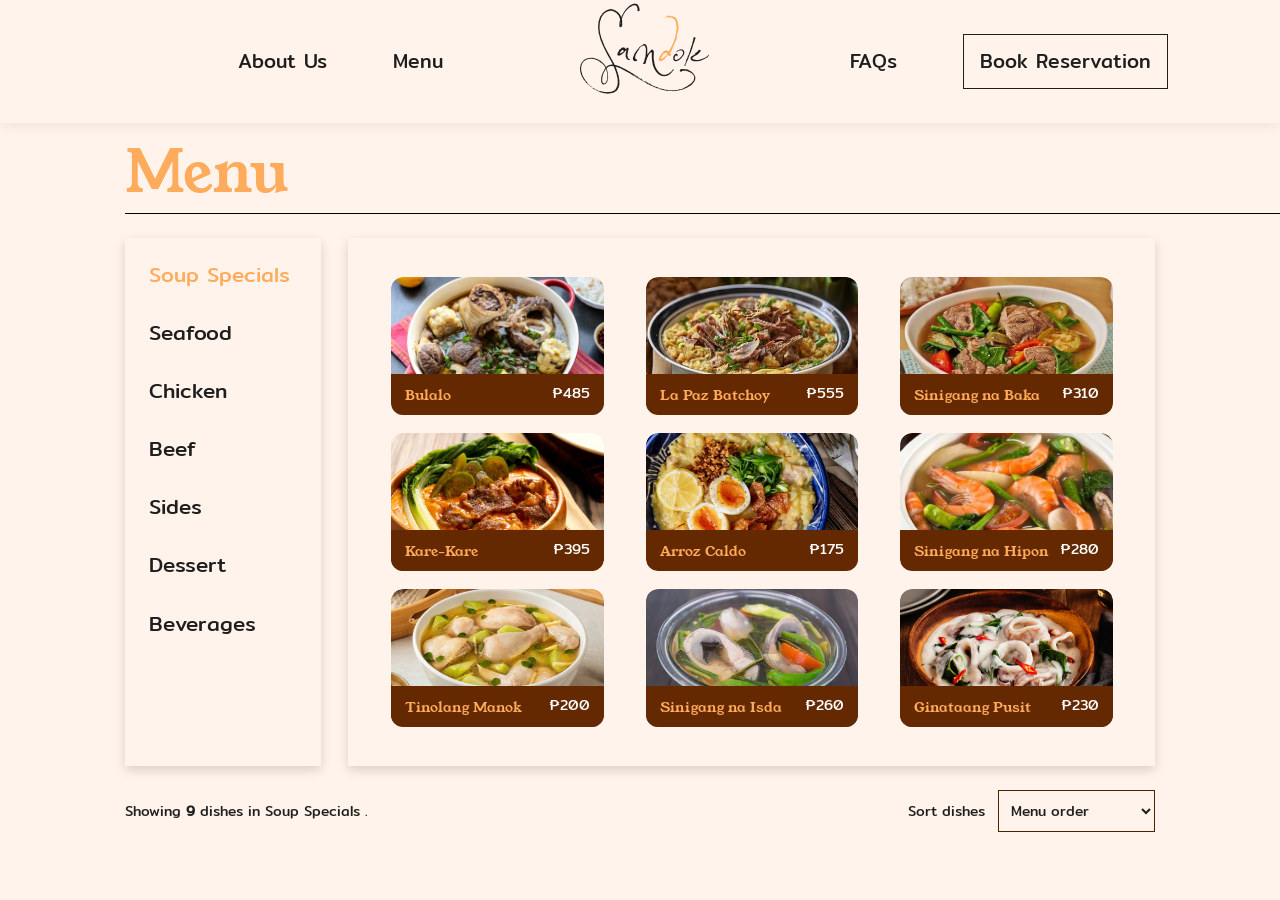
==== commit 3205a856: "merge fix" ====
--- a/menu.html
+++ b/menu.html
@@ -1,1063 +1,646 @@
-
 <!DOCTYPE html>
 <html lang="en">
-<head>
-    <meta charset="UTF-8">
-    <meta name="viewport" content="width=device-width, initial-scale=1.0">
-    <meta name="theme-color" content="#4a2400">
-    <meta name="description" content="Browse Sandok's Filipino dishes, soup specials, and desserts.">
-
-    <title>Menu | Sandok</title>
-
-    <link rel="icon" type="image/svg+xml" href="image/site-logo.svg">
-    <link rel="stylesheet" href="menu.css">
-    <link rel="stylesheet" href="style.css">
-</head>
-
-<body>
-    <a class="skip-link" href="#main">Skip to content</a>
-
-    <!-- NAVIGATION -->
-    <header class="navbar navbar-light">
-        <nav aria-label="Main navigation">
-            <div class="nav-left">
-                <a href="index.html#about">About Us</a>
-                <a href="menu.html" aria-current="page">Menu</a>
+    <head>
+        <meta charset="UTF-8">
+        <meta name="viewport" content="width=device-width, initial-scale=1.0">
+        <meta name="theme-color" content="#4a2400">
+        <meta name="description" content="Browse Sandok's Filipino dishes, soup specials, and desserts.">
+        <title>Menu | Sandok</title>
+        <link rel="icon" type="image/svg+xml" href="image/site-logo.svg">
+        <link rel="stylesheet" href="menu.css">
+        <link rel="stylesheet" href="style.css">
+    </head>
+
+    <body>
+        <a class="skip-link" href="#main">Skip to content</a>
+
+        <!-- NAVIGATION -->
+        <header class="navbar navbar-light">
+            <nav aria-label="Main navigation">
+                <div class="nav-left">
+                    <a href="index.html#about">About Us</a>
+                    <a href="menu.html" aria-current="page">Menu</a>
+                </div>
+                <a class="wordmark nav-logo" href="index.html#home" aria-label="Sandok home">San<span>d</span>ok</a>
+                <div class="nav-right">
+                    <a href="index.html#faqs">FAQs</a>
+                    <button class="reservation-button" type="button">Book Reservation</button>
+                </div>
+            </nav>
+        </header>
+
+        <!-- MAIN MENU -->
+        <main class="menu-main" id="main">
+            <h1 class="menu-page-title">Menu</h1>
+            <div class="menu-page-divider">
+                <img src="image/menu-line.svg" alt="">
             </div>
-
-            <a class="wordmark nav-logo"
-               href="index.html#home"
-               aria-label="Sandok home">
-                San<span>d</span>ok
-            </a>
-
-            <div class="nav-right">
-                <a href="index.html#faqs">FAQs</a>
-                <button class="reservation-button" type="button">
-                    Book Reservation
-                </button>
+            <div class="menu-layout">
+
+                <!-- MENU CATEGORIES -->
+                <aside class="menu-categories" aria-label="Menu categories">
+                    <button class="category-button"
+                            type="button"
+                            data-category="soup"
+                            aria-pressed="true">
+                        Soup Specials
+                    </button>
+                    <button class="category-button"
+                            type="button"
+                            data-category="seafood"
+                            aria-pressed="false">
+                        Seafood
+                    </button>
+                    <button class="category-button"
+                            type="button"
+                            data-category="chicken"
+                            aria-pressed="false">
+                        Chicken
+                    </button>
+                    <button class="category-button"
+                            type="button"
+                            data-category="beef"
+                            aria-pressed="false">
+                        Beef
+                    </button>
+                    <button class="category-button"
+                            type="button"
+                            data-category="sides"
+                            aria-pressed="false">
+                        Sides
+                    </button>
+                    <button class="category-button"
+                            type="button"
+                            data-category="dessert"
+                            aria-pressed="false">
+                        Dessert
+                    </button>
+                    <button class="category-button"
+                            type="button"
+                            data-category="beverages"
+                            aria-pressed="false">
+                        Beverages
+                    </button>
+                </aside>
+
+                <!-- DISHES PANEL -->
+                <section class="menu-panel" aria-label="Dishes">
+                    <div class="menu-grid" id="menu-grid">
+
+                        <!-- BULALO -->
+                        <article class="menu-card"
+                                 tabindex="0"
+                                 data-categories="soup beef"
+                                 data-price="485"
+                                 role="button"
+                                 aria-label="Highlight Bulalo"
+                                 aria-pressed="false">
+                            <div class="dish-photo bulalo">
+                                <img src="image/bulalo.png" alt="Bulalo">
+                            </div>
+
+                            <div class="menu-card-label">
+                                <h2>Bulalo</h2>
+                                <p>₱485</p>
+                            </div>
+                        </article>
+
+                        <!-- LA PAZ BATCHOY -->
+                        <article class="menu-card"
+                                 tabindex="0"
+                                 data-categories="soup"
+                                 data-price="555"
+                                 role="button"
+                                 aria-label="Highlight La Paz Batchoy"
+                                 aria-pressed="false">
+                            <div class="dish-photo batchoy">
+                                <img src="image/batchoy.png" alt="La Paz Batchoy">
+                            </div>
+
+                            <div class="menu-card-label">
+                                <h2>La Paz Batchoy</h2>
+                                <p>₱555</p>
+                            </div>
+                        </article>
+
+                        <!-- SINIGANG NA BAKA -->
+                        <article class="menu-card"
+                                 tabindex="0"
+                                 data-categories="soup beef"
+                                 data-price="310"
+                                 role="button"
+                                 aria-label="Highlight Sinigang na Baka"
+                                 aria-pressed="false">
+                            <div class="dish-photo sinigang">
+                                <img src="image/sinigang.png" alt="Sinigang na Baka">
+                            </div>
+
+                            <div class="menu-card-label">
+                                <h2>Sinigang na Baka</h2>
+                                <p>₱310</p>
+                            </div>
+                        </article>
+
+                        <!-- KARE-KARE -->
+                        <article class="menu-card"
+                                 tabindex="0"
+                                 data-categories="soup beef"
+                                 data-price="395"
+                                 role="button"
+                                 aria-label="Highlight Kare-Kare"
+                                 aria-pressed="false">
+                            <div class="dish-photo">
+                                <img src="image/kare-kare.png" alt="Kare-Kare">
+                            </div>
+
+                            <div class="menu-card-label">
+                                <h2>Kare-Kare</h2>
+                                <p>₱395</p>
+                            </div>
+                        </article>
+
+                        <!-- ARROZ CALDO -->
+                        <article class="menu-card"
+                                 tabindex="0"
+                                 data-categories="soup chicken"
+                                 data-price="175"
+                                 role="button"
+                                 aria-label="Highlight Arroz Caldo"
+                                 aria-pressed="false">
+                            <div class="dish-photo arroz">
+                                <img src="image/arroz-caldo.png" alt="Arroz Caldo">
+                            </div>
+
+                            <div class="menu-card-label">
+                                <h2>Arroz Caldo</h2>
+                                <p>₱175</p>
+                            </div>
+                        </article>
+
+                        <article class="menu-card"
+                                 tabindex="0"
+                                 data-categories="chicken"
+                                 data-price="255"
+                                 role="button"
+                                 aria-label="Highlight Pritong Manok"
+                                 aria-pressed="false">
+                            <div class="dish-photo arroz">
+                                <img src="image/manok.jpg" alt="Pritong Manok">
+                            </div>
+
+                            <div class="menu-card-label">
+                                <h2>Pritong Manok</h2>
+                                <p>₱255</p>
+                            </div>
+                        </article>
+
+                        <!-- TUNA KINILAW -->
+                        <article class="menu-card"
+                                 tabindex="0"
+                                 data-categories="seafood"
+                                 data-price="230"
+                                 hidden
+                                 role="button"
+                                 aria-label="Highlight Tuna Kinilaw"
+                                 aria-pressed="false">
+                            <div class="dish-photo">
+                                <img src="image/kinilaw.png" alt="Tuna Kinilaw">
+                            </div>
+
+                            <div class="menu-card-label">
+                                <h2>Tuna Kinilaw</h2>
+                                <p>₱230</p>
+                            </div>
+                        </article>
+
+                        <!-- HALO-HALO -->
+                        <article class="menu-card"
+                                 tabindex="0"
+                                 data-categories="dessert"
+                                 data-price="109"
+                                 hidden
+                                 role="button"
+                                 aria-label="Highlight Halo-Halo"
+                                 aria-pressed="false">
+                            <div class="dish-photo">
+                                <img src="image/halo-halo.png" alt="Halo-Halo">
+                            </div>
+
+                            <div class="menu-card-label">
+                                <h2>Halo-Halo</h2>
+                                <p>₱109</p>
+                            </div>
+                        </article>
+
+                        <!-- GARLIC BUTTER SHRIMP -->
+                        <article class="menu-card"
+                                 tabindex="0"
+                                 data-categories="seafood"
+                                 data-price="395"
+                                 hidden
+                                 role="button"
+                                 aria-label="Highlight Buttered Shrimp"
+                                 aria-pressed="false">
+                            <div class="dish-photo">
+                                <img src="image/garlic-butter-shrimp.png" alt="Garlic Butter Shrimp">
+                            </div>
+
+                            <div class="menu-card-label">
+                                <h2>Buttered Shrimp</h2>
+                                <p>₱395</p>
+                            </div>
+                        </article>
+
+                        <article class="menu-card"
+                                 tabindex="0"
+                                 data-categories="seafood"
+                                 data-price="250"
+                                 hidden
+                                 role="button"
+                                 aria-label="Highlight Inihaw na Salmon"
+                                 aria-pressed="false">
+                            <div class="dish-photo">
+                                <img src="image/grilled-salmon.jpg" alt="Grilled Salmon">
+                            </div>
+
+                            <div class="menu-card-label">
+                                <h2>Inihaw na Salmon</h2>
+                                <p>₱250</p>
+                            </div>
+                        </article>
+
+                        <article class="menu-card"
+                                 tabindex="0"
+                                 data-categories="soup seafood"
+                                 data-price="280"
+                                 hidden
+                                 role="button"
+                                 aria-label="Highlight Sinigang na Hipon"
+                                 aria-pressed="false">
+                            <div class="dish-photo">
+                                <img src="image/sinigang-hipon.avif" alt="Sinigang na Hipon">
+                            </div>
+
+                            <div class="menu-card-label">
+                                <h2>Sinigang na Hipon</h2>
+                                <p>₱280</p>
+                            </div>
+                        </article>
+
+                        <article class="menu-card"
+                                 tabindex="0"
+                                 data-categories="soup chicken"
+                                 data-price="200"
+                                 hidden
+                                 role="button"
+                                 aria-label="Highlight Tinolang Manok"
+                                 aria-pressed="false">
+                            <div class="dish-photo">
+                                <img src="image/tinolang-manok.jpg" alt="Tinolang Manok">
+                            </div>
+
+                            <div class="menu-card-label">
+                                <h2>Tinolang Manok</h2>
+                                <p>₱200</p>
+                            </div>
+                        </article>
+
+                        <article class="menu-card"
+                                 tabindex="0"
+                                 data-categories="seafood soup"
+                                 data-price="260"
+                                 hidden
+                                 role="button"
+                                 aria-label="Highlight Sinigang na Isda"
+                                 aria-pressed="false">
+                            <div class="dish-photo">
+                                <img src="image/sinigang-bangus.jpg" alt="Sinigang na Bangus">
+                            </div>
+
+                            <div class="menu-card-label">
+                                <h2>Sinigang na Isda</h2>
+                                <p>₱260</p>
+                            </div>
+                        </article>
+
+                        <article class="menu-card"
+                                 tabindex="0"
+                                 data-categories="soup seafood"
+                                 data-price="230"
+                                 hidden
+                                 role="button"
+                                 aria-label="Highlight Ginataang Pusit"
+                                 aria-pressed="false">
+                            <div class="dish-photo">
+                                <img src="image/ginataang-pusit.png" alt="Ginataang Pusit">
+                            </div>
+
+                            <div class="menu-card-label">
+                                <h2>Ginataang Pusit</h2>
+                                <p>₱230</p>
+                            </div>
+                        </article>
+
+                        <article class="menu-card"
+                                 tabindex="0"
+                                 data-categories="sides"
+                                 data-price="80"
+                                 hidden
+                                 role="button"
+                                 aria-label="Highlight Lumpiang Shanghai"
+                                 aria-pressed="false">
+                            <div class="dish-photo">
+                                <img src="image/Lumpiang Shanghai.png" alt="Lumpiang Shanghai">
+                            </div>
+
+                            <div class="menu-card-label">
+                                <h2>Lumpiang Shanghai</h2>
+                                <p>₱80</p>
+                            </div>
+                        </article>
+
+                        <article class="menu-card"
+                                 tabindex="0"
+                                 data-categories="sides"
+                                 data-price="30"
+                                 hidden
+                                 role="button"
+                                 aria-label="Highlight Tortang Talong"
+                                 aria-pressed="false">
+                            <div class="dish-photo">
+                                <img src="image/TORTANG-TALONG.png" alt="Tortang Talong">
+                            </div>
+
+                            <div class="menu-card-label">
+                                <h2>Tortang Talong</h2>
+                                <p>₱30</p>
+                            </div>
+                        </article>
+
+                        <article class="menu-card"
+                                 tabindex="0"
+                                 data-categories="sides"
+                                 data-price="30"
+                                 hidden
+                                 role="button"
+                                 aria-label="Highlight Atchara"
+                                 aria-pressed="false">
+                            <div class="dish-photo">
+                                <img src="image/Atchara_-_pickled_papaya_(Philippines)_02.jpg" alt="Atchara">
+                            </div>
+
+                            <div class="menu-card-label">
+                                <h2>Atchara</h2>
+                                <p>₱30</p>
+                            </div>
+                        </article>
+
+                        <article class="menu-card"
+                                 tabindex="0"
+                                 data-categories="sides"
+                                 data-price="50"
+                                 hidden
+                                 role="button"
+                                 aria-label="Highlight Chicarong Bulaklak"
+                                 aria-pressed="false">
+                            <div class="dish-photo">
+                                <img src="image/bulaklak.png" alt="Chicarong Bulaklak">
+                            </div>
+
+                            <div class="menu-card-label">
+                                <h2>Chicarong Bulaklak</h2>
+                                <p>₱50</p>
+                            </div>
+                        </article>
+
+                        <article class="menu-card"
+                                 tabindex="0"
+                                 data-categories="dessert"
+                                 data-price="60"
+                                 hidden
+                                 role="button"
+                                 aria-label="Highlight Leche Flan"
+                                 aria-pressed="false">
+                            <div class="dish-photo">
+                                <img src="image/leche-flan.jpg" alt="Leche Flan">
+                            </div>
+
+                            <div class="menu-card-label">
+                                <h2>Leche Flan</h2>
+                                <p>₱60</p>
+                            </div>
+                        </article>
+
+                        <article class="menu-card"
+                                 tabindex="0"
+                                 data-categories="dessert"
+                                 data-price="60"
+                                 hidden
+                                 role="button"
+                                 aria-label="Highlight Maja Blanca"
+                                 aria-pressed="false">
+                            <div class="dish-photo">
+                                <img src="image/maja.jpg" alt="Maja Blanca">
+                            </div>
+
+                            <div class="menu-card-label">
+                                <h2>Maja Blanca</h2>
+                                <p>₱60</p>
+                            </div>
+                        </article>
+
+                        <article class="menu-card"
+                                 tabindex="0"
+                                 data-categories="dessert"
+                                 data-price="60"
+                                 hidden
+                                 role="button"
+                                 aria-label="Highlight Ube Halaya"
+                                 aria-pressed="false">
+                            <div class="dish-photo">
+                                <img src="image/halaya.webp" alt="Ube Halaya">
+                            </div>
+
+                            <div class="menu-card-label">
+                                <h2>Ube Halaya</h2>
+                                <p>₱60</p>
+                            </div>
+                        </article>
+
+                        <article class="menu-card"
+                                 tabindex="0"
+                                 data-categories="dessert"
+                                 data-price="45"
+                                 hidden
+                                 role="button"
+                                 aria-label="Highlight Pastillas"
+                                 aria-pressed="false">
+                            <div class="dish-photo">
+                                <img src="image/Pastillas-de-leche-1600x1080.jpg" alt="Pastillas">
+                            </div>
+
+                            <div class="menu-card-label">
+                                <h2>Pastillas</h2>
+                                <p>₱45</p>
+                            </div>
+                        </article>
+
+                        <article class="menu-card"
+                                 tabindex="0"
+                                 data-categories="dessert"
+                                 data-price="40"
+                                 hidden
+                                 role="button"
+                                 aria-label="Highlight Biko"
+                                 aria-pressed="false">
+                            <div class="dish-photo">
+                                <img src="image/biko.jpg" alt="Biko">
+                            </div>
+
+                            <div class="menu-card-label">
+                                <h2>Biko</h2>
+                                <p>₱40</p>
+                            </div>
+                        </article>
+
+                        <article class="menu-card"
+                                 tabindex="0"
+                                 data-categories="beverages"
+                                 data-price="40"
+                                 hidden
+                                 role="button"
+                                 aria-label="Highlight Sago't Gulaman"
+                                 aria-pressed="false">
+                            <div class="dish-photo">
+                                <img src="image/sago-at-gulaman.jpg" alt="Sago't Gulaman">
+                            </div>
+
+                            <div class="menu-card-label">
+                                <h2>Sago't Gulaman</h2>
+                                <p>₱40</p>
+                            </div>
+                        </article>
+
+                        <article class="menu-card"
+                                 tabindex="0"
+                                 data-categories="beverages"
+                                 data-price="40"
+                                 hidden
+                                 role="button"
+                                 aria-label="Highlight Calamansi Juice"
+                                 aria-pressed="false">
+                            <div class="dish-photo">
+                                <img src="image/calamansi.jpg" alt="Calamansi Juice">
+                            </div>
+
+                            <div class="menu-card-label">
+                                <h2>Calamansi Juice</h2>
+                                <p>₱40</p>
+                            </div>
+                        </article>
+
+                        <article class="menu-card"
+                                 tabindex="0"
+                                 data-categories="beverages"
+                                 data-price="40"
+                                 hidden
+                                 role="button"
+                                 aria-label="Highlight Buko Juice"
+                                 aria-pressed="false">
+                            <div class="dish-photo">
+                                <img src="image/buko.webp" alt="Buko Juice">
+                            </div>
+
+                            <div class="menu-card-label">
+                                <h2>Buko Juice</h2>
+                                <p>₱40</p>
+                            </div>
+                        </article>
+
+                        <article class="menu-card"
+                                 tabindex="0"
+                                 data-categories="beverages"
+                                 data-price="30"
+                                 hidden
+                                 role="button"
+                                 aria-label="Highlight Kapeng Barako"
+                                 aria-pressed="false">
+                            <div class="dish-photo">
+                                <img src="image/thepinoywarrior-kapeng-barako.jpg" alt="Kapeng Barako">
+                            </div>
+
+                            <div class="menu-card-label">
+                                <h2>Kapeng Barako</h2>
+                                <p>₱30</p>
+                            </div>
+                        </article>
+
+                        <article class="menu-card"
+                                 tabindex="0"
+                                 data-categories="beverages"
+                                 data-price="40"
+                                 hidden
+                                 role="button"
+                                 aria-label="Highlight Melon Juice"
+                                 aria-pressed="false">
+                            <div class="dish-photo">
+                                <img src="image/melon.jpg" alt="Melon Juice">
+                            </div>
+
+                            <div class="menu-card-label">
+                                <h2>Melon Juice</h2>
+                                <p>₱40</p>
+                            </div>
+                        </article>
+
+                        <article class="menu-card"
+                                 tabindex="0"
+                                 data-categories="beverages"
+                                 data-price="30"
+                                 hidden
+                                 role="button"
+                                 aria-label="Highlight Chaa / Tea"
+                                 aria-pressed="false">
+                            <div class="dish-photo">
+                                <img src="image/tea.webp" alt="Tea">
+                            </div>
+
+                            <div class="menu-card-label">
+                                <h2>Chaa / Tea</h2>
+                                <p>₱30</p>
+                            </div>
+                        </article>
+
+                    </div>
+
+                    <!-- EMPTY CATEGORY MESSAGE -->
+                    <p class="empty-menu" id="empty-menu" hidden>No dishes listed in this category yet.</p>
+                </section>
             </div>
-        </nav>
-    </header>
-
-    <!-- MAIN MENU -->
-    <main class="menu-main" id="main">
-        <h1 class="menu-page-title">Menu</h1>
-
-        <div class="menu-page-divider">
-            <img src="image/menu-line.svg" alt="">
-        </div>
-
-        <div class="menu-layout">
-
-            <!-- MENU CATEGORIES -->
-            <aside class="menu-categories" aria-label="Menu categories">
-                <button
-                    type="button"
-                    class="category-button"
-                    data-category="soup"
-                    aria-pressed="true">
-                    Soup Specials
-                </button>
-
-                <button
-                    type="button"
-                    class="category-button"
-                    data-category="seafood"
-                    aria-pressed="false">
-                    Seafood
-                </button>
-
-                <button
-                    type="button"
-                    class="category-button"
-                    data-category="chicken"
-                    aria-pressed="false">
-                    Chicken
-                </button>
-
-                <button
-                    type="button"
-                    class="category-button"
-                    data-category="beef"
-                    aria-pressed="false">
-                    Beef
-                </button>
-
-                <button
-                    type="button"
-                    class="category-button"
-                    data-category="sides"
-                    aria-pressed="false">
-                    Sides
-                </button>
-
-                <button
-                    type="button"
-                    class="category-button"
-                    data-category="dessert"
-                    aria-pressed="false">
-                    Dessert
-                </button>
-
-                <button
-                    type="button"
-                    class="category-button"
-                    data-category="beverages"
-                    aria-pressed="false">
-                    Beverages
-                </button>
-            </aside>
-
-            <!-- DISHES PANEL -->
-            <section class="menu-panel" aria-label="Dishes">
-                <div class="menu-grid" id="menu-grid">
-
-                    <!-- BULALO -->
-                    <article
-                        class="menu-card"
-                        tabindex="0"
-                        data-categories="soup beef"
-                        data-price="350"
-                        role="button"
-                        aria-label="Highlight Bulalo"
-                        aria-pressed="false">
-
-                        <div class="dish-photo bulalo">
-                            <img src="image/bulalo.png" alt="Bulalo">
-                        </div>
-
-                        <div class="menu-card-label">
-                            <img
-                                class="menu-label-default"
-                                src="image/menu-label.png"
-                                alt="">
-
-                            <span class="menu-label-hover">
-                                <img src="image/dish-label.png" alt="">
-                            </span>
-
-                            <h2>Bulalo</h2>
-                            <p>₱350</p>
-                        </div>
-                    </article>
-
-                    <!-- LA PAZ BATCHOY -->
-                    <article
-                        class="menu-card"
-                        tabindex="0"
-                        data-categories="soup"
-                        data-price="350"
-                        role="button"
-                        aria-label="Highlight La Paz Batchoy"
-                        aria-pressed="false">
-
-                        <div class="dish-photo batchoy">
-                            <img src="image/batchoy.png" alt="La Paz Batchoy">
-                        </div>
-
-                        <div class="menu-card-label">
-                            <img
-                                class="menu-label-default"
-                                src="image/menu-label.png"
-                                alt="">
-
-                            <span class="menu-label-hover">
-                                <img src="image/dish-label.png" alt="">
-                            </span>
-
-                            <h2>La Paz Batchoy</h2>
-                            <p>₱350</p>
-                        </div>
-                    </article>
-
-                    <!-- SINIGANG NA BAKA -->
-                    <article
-                        class="menu-card"
-                        tabindex="0"
-                        data-categories="soup beef"
-                        data-price="310"
-                        role="button"
-                        aria-label="Highlight Sinigang na Baka"
-                        aria-pressed="false">
-
-                        <div class="dish-photo sinigang">
-                            <img src="image/sinigang.png" alt="Sinigang na Baka">
-                        </div>
-
-                        <div class="menu-card-label">
-                            <img
-                                class="menu-label-default"
-                                src="image/menu-label.png"
-                                alt="">
-
-                            <span class="menu-label-hover">
-                                <img src="image/dish-label.png" alt="">
-                            </span>
-
-                            <h2>Sinigang na Baka</h2>
-                            <p>₱310</p>
-                        </div>
-                    </article>
-
-                    <!-- KARE-KARE -->
-                    <article
-                        class="menu-card"
-                        tabindex="0"
-                        data-categories="soup beef"
-                        data-price="300"
-                        role="button"
-                        aria-label="Highlight Kare-Kare"
-                        aria-pressed="false">
-
-                        <div class="dish-photo">
-                            <img src="image/kare-kare.png" alt="Kare-Kare">
-                        </div>
-
-                        <div class="menu-card-label">
-                            <img
-                                class="menu-label-default"
-                                src="image/menu-label.png"
-                                alt="">
-
-                            <span class="menu-label-hover">
-                                <img src="image/dish-label.png" alt="">
-                            </span>
-
-                            <h2>Kare-Kare</h2>
-                            <p>₱300</p>
-                        </div>
-                    </article>
-
-                    <!-- ARROZ CALDO -->
-                    <article
-                        class="menu-card"
-                        tabindex="0"
-                        data-categories="soup chicken"
-                        data-price="175"
-                        role="button"
-                        aria-label="Highlight Arroz Caldo"
-                        aria-pressed="false">
-
-                        <div class="dish-photo arroz">
-                            <img src="image/arroz-caldo.png" alt="Arroz Caldo">
-                        </div>
-
-                        <div class="menu-card-label">
-                            <img
-                                class="menu-label-default"
-                                src="image/menu-label.png"
-                                alt="">
-
-                            <span class="menu-label-hover">
-                                <img src="image/dish-label.png" alt="">
-                            </span>
-
-                            <h2>Arroz Caldo</h2>
-                            <p>₱175</p>
-                        </div>
-                    </article>
-
-                    <article
-                        class="menu-card"
-                        tabindex="0"
-                        data-categories="chicken"
-                        data-price="255"
-                        role="button"
-                        aria-label="Highlight Arroz Caldo"
-                        aria-pressed="false">
-
-                        <div class="dish-photo arroz">
-                            <img src="image/manok.jpg" alt="Pritong Manok">
-                        </div>
-
-                        <div class="menu-card-label">
-                            <img
-                                class="menu-label-default"
-                                src="image/menu-label.png"
-                                alt="">
-
-                            <span class="menu-label-hover">
-                                <img src="image/dish-label.png" alt="">
-                            </span>
-
-                            <h2>Pritong Manok</h2>
-                            <p>₱255</p>
-                        </div>
-                    </article>
-
-                    <!-- TUNA KINILAW -->
-                    <article
-                        class="menu-card"
-                        tabindex="0"
-                        data-categories="seafood"
-                        data-price="230"
-                        hidden
-                        role="button"
-                        aria-label="Highlight Tuna Kinilaw"
-                        aria-pressed="false">
-
-                        <div class="dish-photo">
-                            <img src="image/kinilaw.png" alt="Tuna Kinilaw">
-                        </div>
-
-                        <div class="menu-card-label">
-                            <img
-                                class="menu-label-default"
-                                src="image/menu-label.png"
-                                alt="">
-
-                            <span class="menu-label-hover">
-                                <img src="image/dish-label.png" alt="">
-                            </span>
-
-                            <h2>Tuna Kinilaw</h2>
-                            <p>₱230</p>
-                        </div>
-                    </article>
-
-                    <!-- HALO-HALO -->
-                    <article
-                        class="menu-card"
-                        tabindex="0"
-                        data-categories="dessert"
-                        data-price="109"
-                        hidden
-                        role="button"
-                        aria-label="Highlight Halo-Halo"
-                        aria-pressed="false">
-
-                        <div class="dish-photo">
-                            <img src="image/halo-halo.png" alt="Halo-Halo">
-                        </div>
-
-                        <div class="menu-card-label">
-                            <img
-                                class="menu-label-default"
-                                src="image/menu-label.png"
-                                alt="">
-
-                            <span class="menu-label-hover">
-                                <img src="image/dish-label.png" alt="">
-                            </span>
-
-                            <h2>Halo-Halo</h2>
-                            <p>₱109</p>
-                        </div>
-                    </article>
-
-                    <!-- GARLIC BUTTER SHRIMP -->
-                    <article
-                        class="menu-card"
-                        tabindex="0"
-                        data-categories="seafood"
-                        data-price="290"
-                        hidden
-                        role="button"
-                        aria-label="Highlight Garlic Butter Shrimp"
-                        aria-pressed="false">
-
-                        <div class="dish-photo">
-                            <img
-                                src="image/garlic-butter-shrimp.png"
-                                alt="Garlic Butter Shrimp">
-                        </div>
-
-                        <div class="menu-card-label">
-                            <img
-                                class="menu-label-default"
-                                src="image/menu-label.png"
-                                alt="">
-
-                            <span class="menu-label-hover">
-                                <img src="image/dish-label.png" alt="">
-                            </span>
-
-                            <h2>Buttered Shrimp</h2>
-                            <p>₱290</p>
-                        </div>
-                    </article>
-
-                    <article
-                        class="menu-card"
-                        tabindex="0"
-                        data-categories="seafood"
-                        data-price="250"
-                        hidden
-                        role="button"
-                        aria-label="Highlight Garlic Butter Shrimp"
-                        aria-pressed="false">
-
-                        <div class="dish-photo">
-                            <img
-                                src="image/grilled-salmon.jpg"
-                                alt="Grilled Salmon">
-                        </div>
-
-                        <div class="menu-card-label">
-                            <img
-                                class="menu-label-default"
-                                src="image/menu-label.png"
-                                alt="">
-
-                            <span class="menu-label-hover">
-                                <img src="image/dish-label.png" alt="">
-                            </span>
-
-                            <h2>Inihaw na Salmon</h2>
-                            <p>₱250</p>
-                        </div>
-                    </article>
-
-                    <article
-                        class="menu-card"
-                        tabindex="0"
-                        data-categories="soup seafood"
-                        data-price="280"
-                        hidden
-                        role="button"
-                        aria-label="Highlight Garlic Butter Shrimp"
-                        aria-pressed="false">
-
-                        <div class="dish-photo">
-                            <img
-                                src="image/sinigang-hipon.avif"
-                                alt="Sinigang na Hipon">
-                        </div>
-
-                        <div class="menu-card-label">
-                            <img
-                                class="menu-label-default"
-                                src="image/menu-label.png"
-                                alt="">
-
-                            <span class="menu-label-hover">
-                                <img src="image/dish-label.png" alt="">
-                            </span>
-
-                            <h2>Sinigang na Hipon</h2>
-                            <p>₱280</p>
-                        </div>
-                    </article>
-
-                    <article
-                        class="menu-card"
-                        tabindex="0"
-                        data-categories="soup chicken"
-                        data-price="200"
-                        hidden
-                        role="button"
-                        aria-label="Highlight Garlic Butter Shrimp"
-                        aria-pressed="false">
-
-                        <div class="dish-photo">
-                            <img
-                                src="image/tinolang-manok.jpg"
-                                alt="Tinolang Manok">
-                        </div>
-
-                        <div class="menu-card-label">
-                            <img
-                                class="menu-label-default"
-                                src="image/menu-label.png"
-                                alt="">
-
-                            <span class="menu-label-hover">
-                                <img src="image/dish-label.png" alt="">
-                            </span>
-
-                            <h2>Tinolang Manok</h2>
-                            <p>₱200</p>
-                        </div>
-                    </article>
-
-                    <article
-                        class="menu-card"
-                        tabindex="0"
-                        data-categories="seafood soup"
-                        data-price="260"
-                        hidden
-                        role="button"
-                        aria-label="Highlight Garlic Butter Shrimp"
-                        aria-pressed="false">
-
-                        <div class="dish-photo">
-                            <img
-                                src="image/sinigang-bangus.jpg"
-                                alt="Sinigang na Bangus">
-                        </div>
-
-                        <div class="menu-card-label">
-                            <img
-                                class="menu-label-default"
-                                src="image/menu-label.png"
-                                alt="">
-
-                            <span class="menu-label-hover">
-                                <img src="image/dish-label.png" alt="">
-                            </span>
-
-                            <h2>Sinigang na Isda</h2>
-                            <p>₱260</p>
-                        </div>
-                    </article>
-
-                    <article
-                        class="menu-card"
-                        tabindex="0"
-                        data-categories="soup seafood"
-                        data-price="230"
-                        hidden
-                        role="button"
-                        aria-label="Highlight Garlic Butter Shrimp"
-                        aria-pressed="false">
-
-                        <div class="dish-photo">
-                            <img
-                                src="image/ginataang-pusit.png"
-                                alt="Ginataang Pusit">
-                        </div>
-
-                        <div class="menu-card-label">
-                            <img
-                                class="menu-label-default"
-                                src="image/menu-label.png"
-                                alt="">
-
-                            <span class="menu-label-hover">
-                                <img src="image/dish-label.png" alt="">
-                            </span>
-
-                            <h2>Ginataang Pusit</h2>
-                            <p>₱230</p>
-                        </div>
-                    </article>
-
-                    <article
-                        class="menu-card"
-                        tabindex="0"
-                        data-categories="sides"
-                        data-price="80"
-                        hidden
-                        role="button"
-                        aria-label="Highlight Garlic Butter Shrimp"
-                        aria-pressed="false">
-
-                        <div class="dish-photo">
-                            <img
-                                src="image/Lumpiang Shanghai.png"
-                                alt="Lumpiang Shanghai">
-                        </div>
-
-                        <div class="menu-card-label">
-                            <img
-                                class="menu-label-default"
-                                src="image/menu-label.png"
-                                alt="">
-
-                            <span class="menu-label-hover">
-                                <img src="image/dish-label.png" alt="">
-                            </span>
-
-                            <h2>Lumpiang Shanghai</h2>
-                            <p>₱80</p>
-                        </div>
-                    </article>
-
-                    <article
-                        class="menu-card"
-                        tabindex="0"
-                        data-categories="sides"
-                        data-price="30"
-                        hidden
-                        role="button"
-                        aria-label="Highlight Garlic Butter Shrimp"
-                        aria-pressed="false">
-
-                        <div class="dish-photo">
-                            <img
-                                src="image/TORTANG-TALONG.png"
-                                alt="Tortang Talong">
-                        </div>
-
-                        <div class="menu-card-label">
-                            <img
-                                class="menu-label-default"
-                                src="image/menu-label.png"
-                                alt="">
-
-                            <span class="menu-label-hover">
-                                <img src="image/dish-label.png" alt="">
-                            </span>
-
-                            <h2>Tortang Talong</h2>
-                            <p>₱30</p>
-                        </div>
-                    </article>
-
-                    <article
-                        class="menu-card"
-                        tabindex="0"
-                        data-categories="sides"
-                        data-price="30"
-                        hidden
-                        role="button"
-                        aria-label="Highlight Garlic Butter Shrimp"
-                        aria-pressed="false">
-
-                        <div class="dish-photo">
-                            <img
-                                src="image/Atchara_-_pickled_papaya_(Philippines)_02.jpg"
-                                alt="Atchara">
-                        </div>
-
-                        <div class="menu-card-label">
-                            <img
-                                class="menu-label-default"
-                                src="image/menu-label.png"
-                                alt="">
-
-                            <span class="menu-label-hover">
-                                <img src="image/dish-label.png" alt="">
-                            </span>
-
-                            <h2>Atchara</h2>
-                            <p>₱30</p>
-                        </div>
-                    </article>
-
-                    <article
-                        class="menu-card"
-                        tabindex="0"
-                        data-categories="sides"
-                        data-price="50"
-                        hidden
-                        role="button"
-                        aria-label="Highlight Garlic Butter Shrimp"
-                        aria-pressed="false">
-
-                        <div class="dish-photo">
-                            <img
-                                src="image/bulaklak.png"
-                                alt="Chicarong Bulaklak">
-                        </div>
-
-                        <div class="menu-card-label">
-                            <img
-                                class="menu-label-default"
-                                src="image/menu-label.png"
-                                alt="">
-
-                            <span class="menu-label-hover">
-                                <img src="image/dish-label.png" alt="">
-                            </span>
-
-                            <h2>Chicarong Bulaklak</h2>
-                            <p>₱50</p>
-                        </div>
-                    </article>
-
-                    <article
-                        class="menu-card"
-                        tabindex="0"
-                        data-categories="dessert"
-                        data-price="60"
-                        hidden
-                        role="button"
-                        aria-label="Highlight Garlic Butter Shrimp"
-                        aria-pressed="false">
-
-                        <div class="dish-photo">
-                            <img
-                                src="image/leche-flan.jpg"
-                                alt="Leche Flan">
-                        </div>
-
-                        <div class="menu-card-label">
-                            <img
-                                class="menu-label-default"
-                                src="image/menu-label.png"
-                                alt="">
-
-                            <span class="menu-label-hover">
-                                <img src="image/dish-label.png" alt="">
-                            </span>
-
-                            <h2>Leche Flan</h2>
-                            <p>₱60</p>
-                        </div>
-                    </article>
-
-                    <article
-                        class="menu-card"
-                        tabindex="0"
-                        data-categories="dessert"
-                        data-price="60"
-                        hidden
-                        role="button"
-                        aria-label="Highlight Garlic Butter Shrimp"
-                        aria-pressed="false">
-
-                        <div class="dish-photo">
-                            <img
-                                src="image/maja.jpg"
-                                alt="Maja Blanca">
-                        </div>
-
-                        <div class="menu-card-label">
-                            <img
-                                class="menu-label-default"
-                                src="image/menu-label.png"
-                                alt="">
-
-                            <span class="menu-label-hover">
-                                <img src="image/dish-label.png" alt="">
-                            </span>
-
-                            <h2>Maja Blanca</h2>
-                            <p>₱60</p>
-                        </div>
-                    </article>
-
-                    <article
-                        class="menu-card"
-                        tabindex="0"
-                        data-categories="dessert"
-                        data-price="60"
-                        hidden
-                        role="button"
-                        aria-label="Highlight Garlic Butter Shrimp"
-                        aria-pressed="false">
-
-                        <div class="dish-photo">
-                            <img
-                                src="image/halaya.webp"
-                                alt="Ube Halaya">
-                        </div>
-
-                        <div class="menu-card-label">
-                            <img
-                                class="menu-label-default"
-                                src="image/menu-label.png"
-                                alt="">
-
-                            <span class="menu-label-hover">
-                                <img src="image/dish-label.png" alt="">
-                            </span>
-
-                            <h2>Ube Halaya</h2>
-                            <p>₱60</p>
-                        </div>
-                    </article>
-
-                    <article
-                        class="menu-card"
-                        tabindex="0"
-                        data-categories="dessert"
-                        data-price="45"
-                        hidden
-                        role="button"
-                        aria-label="Highlight Garlic Butter Shrimp"
-                        aria-pressed="false">
-
-                        <div class="dish-photo">
-                            <img
-                                src="image/Pastillas-de-leche-1600x1080.jpg"
-                                alt="Pastillas">
-                        </div>
-
-                        <div class="menu-card-label">
-                            <img
-                                class="menu-label-default"
-                                src="image/menu-label.png"
-                                alt="">
-
-                            <span class="menu-label-hover">
-                                <img src="image/dish-label.png" alt="">
-                            </span>
-
-                            <h2>Pastillas</h2>
-                            <p>₱45</p>
-                        </div>
-                    </article>
-
-                    <article
-                        class="menu-card"
-                        tabindex="0"
-                        data-categories="dessert"
-                        data-price="40"
-                        hidden
-                        role="button"
-                        aria-label="Highlight Garlic Butter Shrimp"
-                        aria-pressed="false">
-
-                        <div class="dish-photo">
-                            <img
-                                src="image/biko.jpg"
-                                alt="Biko">
-                        </div>
-
-                        <div class="menu-card-label">
-                            <img
-                                class="menu-label-default"
-                                src="image/menu-label.png"
-                                alt="">
-
-                            <span class="menu-label-hover">
-                                <img src="image/dish-label.png" alt="">
-                            </span>
-
-                            <h2>Biko</h2>
-                            <p>₱40</p>
-                        </div>
-                    </article>
-
-                    <article
-                        class="menu-card"
-                        tabindex="0"
-                        data-categories="beverages"
-                        data-price="40"
-                        hidden
-                        role="button"
-                        aria-label="Highlight Garlic Butter Shrimp"
-                        aria-pressed="false">
-
-                        <div class="dish-photo">
-                            <img
-                                src="image/sago-at-gulaman.jpg"
-                                alt="Sago't Gulaman">
-                        </div>
-
-                        <div class="menu-card-label">
-                            <img
-                                class="menu-label-default"
-                                src="image/menu-label.png"
-                                alt="">
-
-                            <span class="menu-label-hover">
-                                <img src="image/dish-label.png" alt="">
-                            </span>
-
-                            <h2>Sago't Gulaman</h2>
-                            <p>₱40</p>
-                        </div>
-                    </article>
-
-                    <article
-                        class="menu-card"
-                        tabindex="0"
-                        data-categories="beverages"
-                        data-price="40"
-                        hidden
-                        role="button"
-                        aria-label="Highlight Garlic Butter Shrimp"
-                        aria-pressed="false">
-
-                        <div class="dish-photo">
-                            <img
-                                src="image/calamansi.jpg"
-                                alt="Calamansi Juice">
-                        </div>
-
-                        <div class="menu-card-label">
-                            <img
-                                class="menu-label-default"
-                                src="image/menu-label.png"
-                                alt="">
-
-                            <span class="menu-label-hover">
-                                <img src="image/dish-label.png" alt="">
-                            </span>
-
-                            <h2>Calamansi Juice</h2>
-                            <p>₱40</p>
-                        </div>
-                    </article>
-
-                    <article
-                        class="menu-card"
-                        tabindex="0"
-                        data-categories="beverages"
-                        data-price="40"
-                        hidden
-                        role="button"
-                        aria-label="Highlight Garlic Butter Shrimp"
-                        aria-pressed="false">
-
-                        <div class="dish-photo">
-                            <img
-                                src="image/buko.webp"
-                                alt="Buko Juice">
-                        </div>
-
-                        <div class="menu-card-label">
-                            <img
-                                class="menu-label-default"
-                                src="image/menu-label.png"
-                                alt="">
-
-                            <span class="menu-label-hover">
-                                <img src="image/dish-label.png" alt="">
-                            </span>
-
-                            <h2>Buko Juice</h2>
-                            <p>₱40</p>
-                        </div>
-                    </article>
-
-                    <article
-                        class="menu-card"
-                        tabindex="0"
-                        data-categories="beverages"
-                        data-price="30"
-                        hidden
-                        role="button"
-                        aria-label="Highlight Garlic Butter Shrimp"
-                        aria-pressed="false">
-
-                        <div class="dish-photo">
-                            <img
-                                src="image/thepinoywarrior-kapeng-barako.jpg"
-                                alt="Kapeng Barako">
-                        </div>
-
-                        <div class="menu-card-label">
-                            <img
-                                class="menu-label-default"
-                                src="image/menu-label.png"
-                                alt="">
-
-                            <span class="menu-label-hover">
-                                <img src="image/dish-label.png" alt="">
-                            </span>
-
-                            <h2>Kapeng Barako</h2>
-                            <p>₱30</p>
-                        </div>
-                    </article>
-
-                    <article
-                        class="menu-card"
-                        tabindex="0"
-                        data-categories="beverages"
-                        data-price="40"
-                        hidden
-                        role="button"
-                        aria-label="Highlight Garlic Butter Shrimp"
-                        aria-pressed="false">
-
-                        <div class="dish-photo">
-                            <img
-                                src="image/melon.jpg"
-                                alt="Melon Juice">
-                        </div>
-
-                        <div class="menu-card-label">
-                            <img
-                                class="menu-label-default"
-                                src="image/menu-label.png"
-                                alt="">
-
-                            <span class="menu-label-hover">
-                                <img src="image/dish-label.png" alt="">
-                            </span>
-
-                            <h2>Melon Juice</h2>
-                            <p>₱40</p>
-                        </div>
-                    </article>
-
-                    <article
-                        class="menu-card"
-                        tabindex="0"
-                        data-categories="beverages"
-                        data-price="30"
-                        hidden
-                        role="button"
-                        aria-label="Highlight Garlic Butter Shrimp"
-                        aria-pressed="false">
-
-                        <div class="dish-photo">
-                            <img
-                                src="image/tea.webp"
-                                alt="Tea">
-                        </div>
-
-                        <div class="menu-card-label">
-                            <img
-                                class="menu-label-default"
-                                src="image/menu-label.png"
-                                alt="">
-
-                            <span class="menu-label-hover">
-                                <img src="image/dish-label.png" alt="">
-                            </span>
-
-                            <h2>Chaa / Tea</h2>
-                            <p>₱30</p>
-                        </div>
-                    </article>
-
-                    
-                    
-
-                </div>
-
-                <!-- EMPTY CATEGORY MESSAGE -->
-                <p class="empty-menu" id="empty-menu" hidden>
-                    No dishes listed in this category yet.
-                </p>
-            </section>
-        </div>
-
-        <!-- SORTING AND MENU STATUS -->
-        <div class="menu-tools">
-            <p id="menu-status" aria-live="polite">
-                Showing 5 dishes in Soup Specials.
-            </p>
-
-            <label for="menu-sort">
-                Sort dishes
-
-                <select id="menu-sort">
-                    <option value="default">Menu order</option>
-                    <option value="low">Price: low to high</option>
-                    <option value="high">Price: high to low</option>
-                </select>
-            </label>
-        </div>
-    </main>
-
-    <!-- RESERVATION DIALOG -->
-    <dialog
-        id="reservation-dialog"
-        aria-labelledby="reservation-title">
-
-        <button
-            class="dialog-close"
-            type="button"
-            aria-label="Close reservation details">
-            ×
-        </button>
-
-        <h2 id="reservation-title">Book Reservation</h2>
-
-        <p>
-            Contact Sandok to reserve your table or arrange a private
-            dining event.
-        </p>
-
-        <a class="contact-action" href="tel:+639784678676">
-            Call 0978-467-8676
-        </a>
-
-        <a
-            class="contact-action"
-            href="mailto:hello@sandok.com?subject=Sandok%20Reservation">
-            Email hello@sandok.com
-        </a>
-    </dialog>
-
-    <script src="script.js"></script>
-</body>
-</html>
+
+            <!-- SORTING AND MENU STATUS -->
+            <div class="menu-tools">
+                <p id="menu-status" aria-live="polite">Showing 5 dishes in Soup Specials.</p>
+                <label for="menu-sort">
+                    Sort dishes
+                    <select id="menu-sort">
+                        <option value="default">Menu order</option>
+                        <option value="low">Price: low to high</option>
+                        <option value="high">Price: high to low</option>
+                    </select>
+                </label>
+            </div>
+        </main>
+
+        <!-- RESERVATION DIALOG -->
+        <dialog id="reservation-dialog" aria-labelledby="reservation-title">
+            <button class="dialog-close" type="button" aria-label="Close reservation details">×</button>
+            <h2 id="reservation-title">Book Reservation</h2>
+            <p>Contact Sandok to reserve your table or arrange a private dining event.</p>
+            <a class="contact-action" href="tel:+639784678676">Call 0978-467-8676</a>
+            <a class="contact-action" href="mailto:hello@sandok.com?subject=Sandok%20Reservation">Email hello@sandok.com</a>
+        </dialog>
+
+        <script src="script.js"></script>
+    </body>
+</html>
--- a/menu.css
+++ b/menu.css
@@ -72,22 +72,19 @@
     position: relative;
     overflow: hidden;
     border-radius: 12px;
-    transform: scale(1);
-    transform-origin: center center;
-    transition: transform 0.3s ease, box-shadow 0.3s ease;
+    transform-origin: center;
+    transition: transform .3s ease, box-shadow .3s ease;
     z-index: 1;
 }
-.menu-card:hover,
-.menu-card:focus-visible {
+
+.menu-card:hover, .menu-card:focus-visible {
     transform: scale(1.25);
     z-index: 10;
-    box-shadow: 0 8px 18px rgba(74, 36, 0, 0.22);
+    box-shadow: 0 8px 18px #4a240038;
 }
-
 
 .menu-card .dish-photo {
     position: relative;
-    display: block;
     width: 100%;
     height: calc(214 * var(--u));
     margin: 0;
@@ -95,93 +92,11 @@
     border-radius: 12px 12px 0 0;
 }
 
-.menu-card-label img {
-    position: absolute;
-    inset: 0;
-    width: 100%;
-    height: 100%;
-}
-
 .menu-card .dish-photo img {
-    display: block;
     width: 100%;
     height: 100%;
     object-fit: cover;
 }
-
-
-.menu-card-label {
-    position: relative;
-    width: 100%;
-    height: 41px;
-    margin: 0;
-    padding: 0 14px;
-    box-sizing: border-box;
-
-    display: flex;
-    align-items: center;
-    justify-content: space-between;
-    gap: 8px;
-
-    background-color: #642900;
-    border-radius: 0 0 12px 12px;
-    transition: background-color 0.3s ease;
-}
-
-.menu-card-label .menu-label-default,
-.menu-card-label .menu-label-hover {
-    position: absolute;
-    inset: 0;
-    width: 100%;
-    height: 100%;
-}
-
-
-
-.menu-card-label .menu-label-default img,
-.menu-card-label .menu-label-hover img {
-    width: 100%;
-    height: 100%;
-    object-fit: fill;
-    display: block;
-}
-
-.menu-card-label h2,
-.menu-card-label p {
-    position: relative;
-    z-index: 2;
-    margin: 0;
-    text-shadow: none;
-}
-
-.menu-card-label h2 {
-    position: relative;
-    flex: 1;
-    min-width: 0;
-    margin: 0;
-    top: 1px;
-    color: var(--orange);
-    font-size: calc(22 * var(--u));
-    line-height: 1.2;
-    white-space: nowrap;
-    overflow: hidden;
-    text-overflow: ellipsis;
-}
-
-.menu-card-label p {
-    position: relative;
-    flex-shrink: 0;
-    margin: 0;
-    top: -1px;
-    color: white;
-    font-family: Mitr, sans-serif;
-    font-size: calc(22 * var(--u));
-    font-weight: 300;
-    line-height: 1.2;
-    white-space: nowrap;
-}
-
-
 
 .menu-card-label {
     position: absolute;
@@ -189,85 +104,56 @@
     bottom: 0;
     width: 100%;
     height: 41px;
-    box-sizing: border-box;
     padding: 0 14px;
-
     display: flex;
     align-items: center;
     justify-content: space-between;
     gap: 8px;
-
-    background-color: #642900;
+    background: #642900;
     border-radius: 0 0 12px 12px;
-    z-index: 5;
-
-    transition: background-color 0.3s ease;
+    transition: background-color .3s ease;
 }
 
-.menu-card .dish-photo {
-    border-radius: 12px 12px 0 0;
-    overflow: hidden;
+.menu-card-label h2, .menu-card-label p {
+    position: relative;
+    margin: 0;
+    font-size: calc(22 * var(--u));
+    line-height: 1.2;
+    text-shadow: none;
 }
 
-
-/* Change panel color when hovering */
-.menu-card:hover .menu-card-label {
-    background-color: #FFAA55;
+.menu-card-label h2 {
+    flex: 1;
+    min-width: 0;
+    top: 1px;
+    color: var(--orange);
+    white-space: nowrap;
+    overflow: hidden;
+    text-overflow: ellipsis;
 }
 
-/* Change food name to brown on hover */
-.menu-card:hover .menu-card-label h2 {
-    color: #642900;
-}
-
-/* Change price to brown on hover */
-.menu-card:hover .menu-card-label p {
-    color: #642900;
-}
-
-
-.menu-card-label .menu-label-default,
-.menu-card-label .menu-label-hover {
-    display: none;
+.menu-card-label p {
+    flex-shrink: 0;
+    top: -1px;
+    color: white;
+    font-family: Mitr, sans-serif;
+    font-weight: 300;
+    white-space: nowrap;
 }
 
 .menu-card:hover .menu-card-label,
-.menu-card:focus-visible .menu-card-label {
-    background-color: #FFAA55;
+.menu-card:focus-visible .menu-card-label,
+.menu-card.is-hovered .menu-card-label {
+    background: #ffaa55;
 }
 
 .menu-card:hover .menu-card-label h2,
 .menu-card:hover .menu-card-label p,
 .menu-card:focus-visible .menu-card-label h2,
-.menu-card:focus-visible .menu-card-label p {
+.menu-card:focus-visible .menu-card-label p,
+.menu-card.is-hovered .menu-card-label h2,
+.menu-card.is-hovered .menu-card-label p {
     color: #642900;
-}
-
-.menu-label-hover {
-    display: none;
-    position: absolute;
-    inset: 0;
-    overflow: hidden;
-}
-
-.menu-label-hover img {
-    inset: auto;
-    left: 0;
-    top: -390.77%;
-    width: 100%;
-    height: 490.77%;
-}
-
-.menu-card.is-hovered .menu-label-default {
-    display: none;
-}
-
-.menu-card.is-hovered .menu-label-hover {
-    display: block;
-}
-
-.menu-card.is-hovered .menu-card-label h2 {
-    color: white;
 }
 
 .menu-tools {
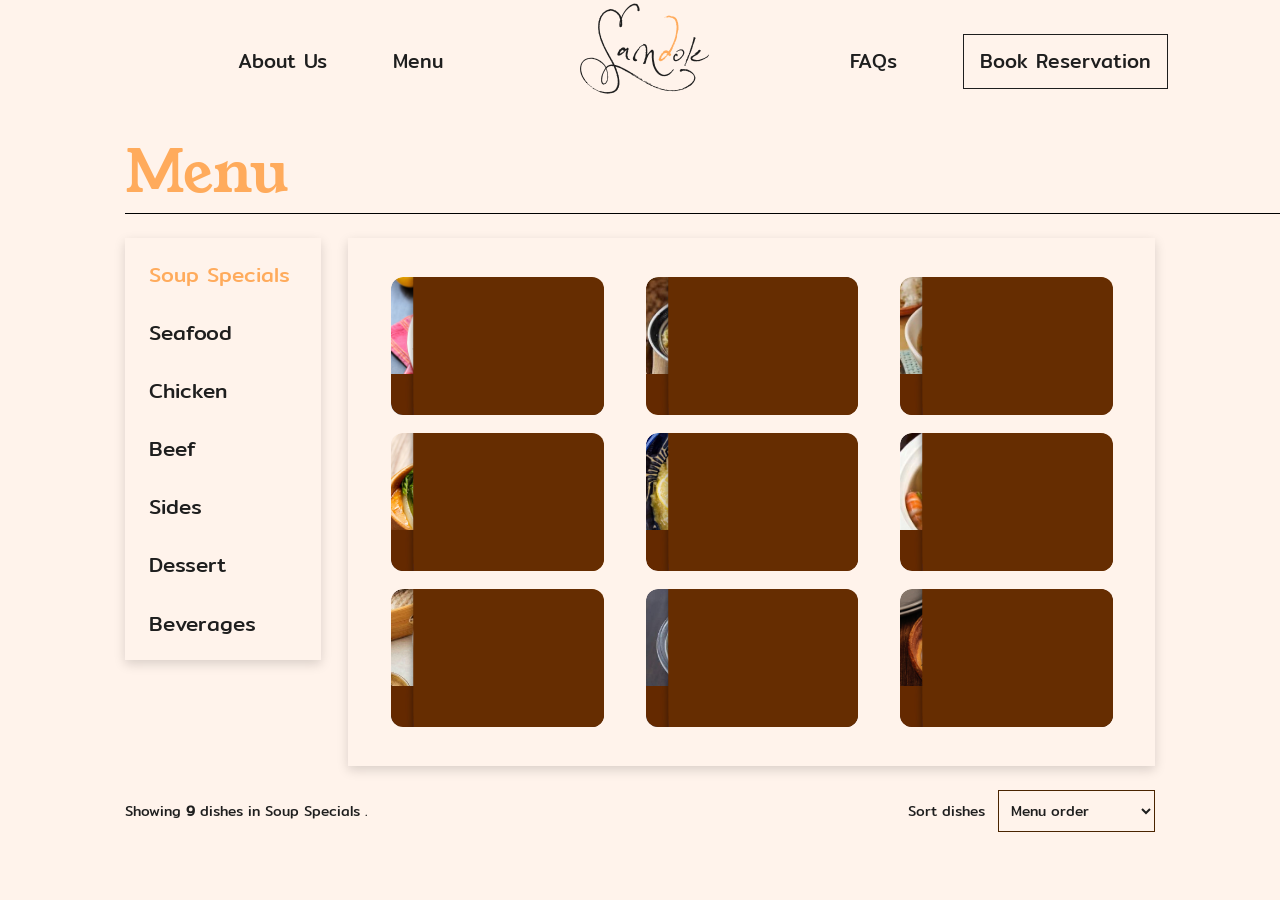
==== commit 8b28362b: "added rice to sides" ====
--- a/menu.html
+++ b/menu.html
@@ -1,646 +1,1156 @@
+
 <!DOCTYPE html>
 <html lang="en">
-    <head>
-        <meta charset="UTF-8">
-        <meta name="viewport" content="width=device-width, initial-scale=1.0">
-        <meta name="theme-color" content="#4a2400">
-        <meta name="description" content="Browse Sandok's Filipino dishes, soup specials, and desserts.">
-        <title>Menu | Sandok</title>
-        <link rel="icon" type="image/svg+xml" href="image/site-logo.svg">
-        <link rel="stylesheet" href="menu.css">
-        <link rel="stylesheet" href="style.css">
-    </head>
-
-    <body>
-        <a class="skip-link" href="#main">Skip to content</a>
-
-        <!-- NAVIGATION -->
-        <header class="navbar navbar-light">
-            <nav aria-label="Main navigation">
-                <div class="nav-left">
-                    <a href="index.html#about">About Us</a>
-                    <a href="menu.html" aria-current="page">Menu</a>
+<head>
+    <meta charset="UTF-8">
+    <meta name="viewport" content="width=device-width, initial-scale=1.0">
+    <meta name="theme-color" content="#4a2400">
+    <meta name="description" content="Browse Sandok's Filipino dishes, soup specials, and desserts.">
+
+    <title>Menu | Sandok</title>
+
+    <link rel="icon" type="image/svg+xml" href="image/site-logo.svg">
+    <link rel="stylesheet" href="menu.css">
+    <link rel="stylesheet" href="style.css">
+</head>
+
+<body>
+    <a class="skip-link" href="#main">Skip to content</a>
+
+    <!-- NAVIGATION -->
+    <header class="navbar navbar-light">
+        <nav aria-label="Main navigation">
+            <div class="nav-left">
+                <a href="index.html#about">About Us</a>
+                <a href="menu.html" aria-current="page">Menu</a>
+            </div>
+
+            <a class="wordmark nav-logo"
+               href="index.html#home"
+               aria-label="Sandok home">
+                San<span>d</span>ok
+            </a>
+
+            <div class="nav-right">
+                <a href="index.html#faqs">FAQs</a>
+                <button class="reservation-button" type="button">
+                    Book Reservation
+                </button>
+            </div>
+        </nav>
+    </header>
+
+    <!-- MAIN MENU -->
+    <main class="menu-main" id="main">
+        <h1 class="menu-page-title">Menu</h1>
+
+        <div class="menu-page-divider">
+            <img src="image/menu-line.svg" alt="">
+        </div>
+
+        <div class="menu-layout">
+
+            <!-- MENU CATEGORIES -->
+            <aside class="menu-categories" aria-label="Menu categories">
+                <button
+                    type="button"
+                    class="category-button"
+                    data-category="soup"
+                    aria-pressed="true">
+                    Soup Specials
+                </button>
+
+                <button
+                    type="button"
+                    class="category-button"
+                    data-category="seafood"
+                    aria-pressed="false">
+                    Seafood
+                </button>
+
+                <button
+                    type="button"
+                    class="category-button"
+                    data-category="chicken"
+                    aria-pressed="false">
+                    Chicken
+                </button>
+
+                <button
+                    type="button"
+                    class="category-button"
+                    data-category="beef"
+                    aria-pressed="false">
+                    Beef
+                </button>
+
+                <button
+                    type="button"
+                    class="category-button"
+                    data-category="sides"
+                    aria-pressed="false">
+                    Sides
+                </button>
+
+                <button
+                    type="button"
+                    class="category-button"
+                    data-category="dessert"
+                    aria-pressed="false">
+                    Dessert
+                </button>
+
+                <button
+                    type="button"
+                    class="category-button"
+                    data-category="beverages"
+                    aria-pressed="false">
+                    Beverages
+                </button>
+            </aside>
+
+            <!-- DISHES PANEL -->
+            <section class="menu-panel" aria-label="Dishes">
+                <div class="menu-grid" id="menu-grid">
+
+                    <!-- BULALO -->
+                    <article
+                        class="menu-card"
+                        tabindex="0"
+                        data-categories="soup beef"
+                        data-price="350"
+                        role="button"
+                        aria-label="Highlight Bulalo"
+                        aria-pressed="false">
+
+                        <div class="dish-photo bulalo">
+                            <img src="image/bulalo.png" alt="Bulalo">
+                        </div>
+
+                        <div class="menu-card-label">
+                            <img
+                                class="menu-label-default"
+                                src="image/menu-label.png"
+                                alt="">
+
+                            <span class="menu-label-hover">
+                                <img src="image/dish-label.png" alt="">
+                            </span>
+
+                            <h2>Bulalo</h2>
+                            <p>₱350</p>
+                        </div>
+                    </article>
+
+                    <!-- LA PAZ BATCHOY -->
+                    <article
+                        class="menu-card"
+                        tabindex="0"
+                        data-categories="soup"
+                        data-price="350"
+                        role="button"
+                        aria-label="Highlight La Paz Batchoy"
+                        aria-pressed="false">
+
+                        <div class="dish-photo batchoy">
+                            <img src="image/batchoy.png" alt="La Paz Batchoy">
+                        </div>
+
+                        <div class="menu-card-label">
+                            <img
+                                class="menu-label-default"
+                                src="image/menu-label.png"
+                                alt="">
+
+                            <span class="menu-label-hover">
+                                <img src="image/dish-label.png" alt="">
+                            </span>
+
+                            <h2>La Paz Batchoy</h2>
+                            <p>₱350</p>
+                        </div>
+                    </article>
+
+                    <!-- SINIGANG NA BAKA -->
+                    <article
+                        class="menu-card"
+                        tabindex="0"
+                        data-categories="soup beef"
+                        data-price="310"
+                        role="button"
+                        aria-label="Highlight Sinigang na Baka"
+                        aria-pressed="false">
+
+                        <div class="dish-photo sinigang">
+                            <img src="image/sinigang.png" alt="Sinigang na Baka">
+                        </div>
+
+                        <div class="menu-card-label">
+                            <img
+                                class="menu-label-default"
+                                src="image/menu-label.png"
+                                alt="">
+
+                            <span class="menu-label-hover">
+                                <img src="image/dish-label.png" alt="">
+                            </span>
+
+                            <h2>Sinigang na Baka</h2>
+                            <p>₱310</p>
+                        </div>
+                    </article>
+
+                    <!-- KARE-KARE -->
+                    <article
+                        class="menu-card"
+                        tabindex="0"
+                        data-categories="soup beef"
+                        data-price="300"
+                        role="button"
+                        aria-label="Highlight Kare-Kare"
+                        aria-pressed="false">
+
+                        <div class="dish-photo">
+                            <img src="image/kare-kare.png" alt="Kare-Kare">
+                        </div>
+
+                        <div class="menu-card-label">
+                            <img
+                                class="menu-label-default"
+                                src="image/menu-label.png"
+                                alt="">
+
+                            <span class="menu-label-hover">
+                                <img src="image/dish-label.png" alt="">
+                            </span>
+
+                            <h2>Kare-Kare</h2>
+                            <p>₱300</p>
+                        </div>
+                    </article>
+
+                    <!-- ARROZ CALDO -->
+                    <article
+                        class="menu-card"
+                        tabindex="0"
+                        data-categories="soup chicken"
+                        data-price="175"
+                        role="button"
+                        aria-label="Highlight Arroz Caldo"
+                        aria-pressed="false">
+
+                        <div class="dish-photo arroz">
+                            <img src="image/arroz-caldo.png" alt="Arroz Caldo">
+                        </div>
+
+                        <div class="menu-card-label">
+                            <img
+                                class="menu-label-default"
+                                src="image/menu-label.png"
+                                alt="">
+
+                            <span class="menu-label-hover">
+                                <img src="image/dish-label.png" alt="">
+                            </span>
+
+                            <h2>Arroz Caldo</h2>
+                            <p>₱175</p>
+                        </div>
+                    </article>
+
+                    <article
+                        class="menu-card"
+                        tabindex="0"
+                        data-categories="chicken"
+                        data-price="255"
+                        role="button"
+                        aria-label="Highlight Arroz Caldo"
+                        aria-pressed="false">
+
+                        <div class="dish-photo arroz">
+                            <img src="image/manok.jpg" alt="Pritong Manok">
+                        </div>
+
+                        <div class="menu-card-label">
+                            <img
+                                class="menu-label-default"
+                                src="image/menu-label.png"
+                                alt="">
+
+                            <span class="menu-label-hover">
+                                <img src="image/dish-label.png" alt="">
+                            </span>
+
+                            <h2>Pritong Manok</h2>
+                            <p>₱255</p>
+                        </div>
+                    </article>
+
+                    <!-- TUNA KINILAW -->
+                    <article
+                        class="menu-card"
+                        tabindex="0"
+                        data-categories="seafood"
+                        data-price="230"
+                        hidden
+                        role="button"
+                        aria-label="Highlight Tuna Kinilaw"
+                        aria-pressed="false">
+
+                        <div class="dish-photo">
+                            <img src="image/kinilaw.png" alt="Tuna Kinilaw">
+                        </div>
+
+                        <div class="menu-card-label">
+                            <img
+                                class="menu-label-default"
+                                src="image/menu-label.png"
+                                alt="">
+
+                            <span class="menu-label-hover">
+                                <img src="image/dish-label.png" alt="">
+                            </span>
+
+                            <h2>Tuna Kinilaw</h2>
+                            <p>₱230</p>
+                        </div>
+                    </article>
+
+                    <!-- HALO-HALO -->
+                    <article
+                        class="menu-card"
+                        tabindex="0"
+                        data-categories="dessert"
+                        data-price="109"
+                        hidden
+                        role="button"
+                        aria-label="Highlight Halo-Halo"
+                        aria-pressed="false">
+
+                        <div class="dish-photo">
+                            <img src="image/halo-halo.png" alt="Halo-Halo">
+                        </div>
+
+                        <div class="menu-card-label">
+                            <img
+                                class="menu-label-default"
+                                src="image/menu-label.png"
+                                alt="">
+
+                            <span class="menu-label-hover">
+                                <img src="image/dish-label.png" alt="">
+                            </span>
+
+                            <h2>Halo-Halo</h2>
+                            <p>₱109</p>
+                        </div>
+                    </article>
+
+                    <!-- GARLIC BUTTER SHRIMP -->
+                    <article
+                        class="menu-card"
+                        tabindex="0"
+                        data-categories="seafood"
+                        data-price="290"
+                        hidden
+                        role="button"
+                        aria-label="Highlight Garlic Butter Shrimp"
+                        aria-pressed="false">
+
+                        <div class="dish-photo">
+                            <img
+                                src="image/garlic-butter-shrimp.png"
+                                alt="Garlic Butter Shrimp">
+                        </div>
+
+                        <div class="menu-card-label">
+                            <img
+                                class="menu-label-default"
+                                src="image/menu-label.png"
+                                alt="">
+
+                            <span class="menu-label-hover">
+                                <img src="image/dish-label.png" alt="">
+                            </span>
+
+                            <h2>Buttered Shrimp</h2>
+                            <p>₱290</p>
+                        </div>
+                    </article>
+
+                    <article
+                        class="menu-card"
+                        tabindex="0"
+                        data-categories="seafood"
+                        data-price="250"
+                        hidden
+                        role="button"
+                        aria-label="Highlight Garlic Butter Shrimp"
+                        aria-pressed="false">
+
+                        <div class="dish-photo">
+                            <img
+                                src="image/grilled-salmon.jpg"
+                                alt="Grilled Salmon">
+                        </div>
+
+                        <div class="menu-card-label">
+                            <img
+                                class="menu-label-default"
+                                src="image/menu-label.png"
+                                alt="">
+
+                            <span class="menu-label-hover">
+                                <img src="image/dish-label.png" alt="">
+                            </span>
+
+                            <h2>Inihaw na Salmon</h2>
+                            <p>₱250</p>
+                        </div>
+                    </article>
+
+                    <article
+                        class="menu-card"
+                        tabindex="0"
+                        data-categories="soup seafood"
+                        data-price="280"
+                        hidden
+                        role="button"
+                        aria-label="Highlight Garlic Butter Shrimp"
+                        aria-pressed="false">
+
+                        <div class="dish-photo">
+                            <img
+                                src="image/sinigang-hipon.avif"
+                                alt="Sinigang na Hipon">
+                        </div>
+
+                        <div class="menu-card-label">
+                            <img
+                                class="menu-label-default"
+                                src="image/menu-label.png"
+                                alt="">
+
+                            <span class="menu-label-hover">
+                                <img src="image/dish-label.png" alt="">
+                            </span>
+
+                            <h2>Sinigang na Hipon</h2>
+                            <p>₱280</p>
+                        </div>
+                    </article>
+
+                    <article
+                        class="menu-card"
+                        tabindex="0"
+                        data-categories="soup chicken"
+                        data-price="200"
+                        hidden
+                        role="button"
+                        aria-label="Highlight Garlic Butter Shrimp"
+                        aria-pressed="false">
+
+                        <div class="dish-photo">
+                            <img
+                                src="image/tinolang-manok.jpg"
+                                alt="Tinolang Manok">
+                        </div>
+
+                        <div class="menu-card-label">
+                            <img
+                                class="menu-label-default"
+                                src="image/menu-label.png"
+                                alt="">
+
+                            <span class="menu-label-hover">
+                                <img src="image/dish-label.png" alt="">
+                            </span>
+
+                            <h2>Tinolang Manok</h2>
+                            <p>₱200</p>
+                        </div>
+                    </article>
+
+                    <article
+                        class="menu-card"
+                        tabindex="0"
+                        data-categories="seafood soup"
+                        data-price="260"
+                        hidden
+                        role="button"
+                        aria-label="Highlight Garlic Butter Shrimp"
+                        aria-pressed="false">
+
+                        <div class="dish-photo">
+                            <img
+                                src="image/sinigang-bangus.jpg"
+                                alt="Sinigang na Bangus">
+                        </div>
+
+                        <div class="menu-card-label">
+                            <img
+                                class="menu-label-default"
+                                src="image/menu-label.png"
+                                alt="">
+
+                            <span class="menu-label-hover">
+                                <img src="image/dish-label.png" alt="">
+                            </span>
+
+                            <h2>Sinigang na Isda</h2>
+                            <p>₱260</p>
+                        </div>
+                    </article>
+
+                    <article
+                        class="menu-card"
+                        tabindex="0"
+                        data-categories="soup seafood"
+                        data-price="230"
+                        hidden
+                        role="button"
+                        aria-label="Highlight Garlic Butter Shrimp"
+                        aria-pressed="false">
+
+                        <div class="dish-photo">
+                            <img
+                                src="image/ginataang-pusit.png"
+                                alt="Ginataang Pusit">
+                        </div>
+
+                        <div class="menu-card-label">
+                            <img
+                                class="menu-label-default"
+                                src="image/menu-label.png"
+                                alt="">
+
+                            <span class="menu-label-hover">
+                                <img src="image/dish-label.png" alt="">
+                            </span>
+
+                            <h2>Ginataang Pusit</h2>
+                            <p>₱230</p>
+                        </div>
+                    </article>
+
+                    <article
+                        class="menu-card"
+                        tabindex="0"
+                        data-categories="sides"
+                        data-price="80"
+                        hidden
+                        role="button"
+                        aria-label="Highlight Garlic Butter Shrimp"
+                        aria-pressed="false">
+
+                        <div class="dish-photo">
+                            <img
+                                src="image/Lumpiang Shanghai.png"
+                                alt="Lumpiang Shanghai">
+                        </div>
+
+                        <div class="menu-card-label">
+                            <img
+                                class="menu-label-default"
+                                src="image/menu-label.png"
+                                alt="">
+
+                            <span class="menu-label-hover">
+                                <img src="image/dish-label.png" alt="">
+                            </span>
+
+                            <h2>Lumpiang Shanghai</h2>
+                            <p>₱80</p>
+                        </div>
+                    </article>
+
+                    <article
+                        class="menu-card"
+                        tabindex="0"
+                        data-categories="sides"
+                        data-price="30"
+                        hidden
+                        role="button"
+                        aria-label="Highlight Garlic Butter Shrimp"
+                        aria-pressed="false">
+
+                        <div class="dish-photo">
+                            <img
+                                src="image/TORTANG-TALONG.png"
+                                alt="Tortang Talong">
+                        </div>
+
+                        <div class="menu-card-label">
+                            <img
+                                class="menu-label-default"
+                                src="image/menu-label.png"
+                                alt="">
+
+                            <span class="menu-label-hover">
+                                <img src="image/dish-label.png" alt="">
+                            </span>
+
+                            <h2>Tortang Talong</h2>
+                            <p>₱30</p>
+                        </div>
+                    </article>
+
+                    <article
+                        class="menu-card"
+                        tabindex="0"
+                        data-categories="sides"
+                        data-price="30"
+                        hidden
+                        role="button"
+                        aria-label="Highlight Garlic Butter Shrimp"
+                        aria-pressed="false">
+
+                        <div class="dish-photo">
+                            <img
+                                src="image/Atchara_-_pickled_papaya_(Philippines)_02.jpg"
+                                alt="Atchara">
+                        </div>
+
+                        <div class="menu-card-label">
+                            <img
+                                class="menu-label-default"
+                                src="image/menu-label.png"
+                                alt="">
+
+                            <span class="menu-label-hover">
+                                <img src="image/dish-label.png" alt="">
+                            </span>
+
+                            <h2>Atchara</h2>
+                            <p>₱30</p>
+                        </div>
+                    </article>
+
+                    <article
+                        class="menu-card"
+                        tabindex="0"
+                        data-categories="sides"
+                        data-price="50"
+                        hidden
+                        role="button"
+                        aria-label="Highlight Garlic Butter Shrimp"
+                        aria-pressed="false">
+
+                        <div class="dish-photo">
+                            <img
+                                src="image/bulaklak.png"
+                                alt="Chicarong Bulaklak">
+                        </div>
+
+                        <div class="menu-card-label">
+                            <img
+                                class="menu-label-default"
+                                src="image/menu-label.png"
+                                alt="">
+
+                            <span class="menu-label-hover">
+                                <img src="image/dish-label.png" alt="">
+                            </span>
+
+                            <h2>Chicarong Bulaklak</h2>
+                            <p>₱50</p>
+                        </div>
+                    </article>
+
+                    <article
+                        class="menu-card"
+                        tabindex="0"
+                        data-categories="sides"
+                        data-price="20"
+                        hidden
+                        role="button"
+                        aria-label="Highlight Garlic Butter Shrimp"
+                        aria-pressed="false">
+
+                        <div class="dish-photo">
+                            <img
+                                src="image/how-to-cook-perfect-rice-118.png"
+                                alt="Kanin">
+                        </div>
+
+                        <div class="menu-card-label">
+                            <img
+                                class="menu-label-default"
+                                src="image/menu-label.png"
+                                alt="">
+
+                            <span class="menu-label-hover">
+                                <img src="image/dish-label.png" alt="">
+                            </span>
+
+                            <h2>Kanin</h2>
+                            <p>₱20</p>
+                        </div>
+                    </article>
+
+                    <article
+                        class="menu-card"
+                        tabindex="0"
+                        data-categories="sides"
+                        data-price="25"
+                        hidden
+                        role="button"
+                        aria-label="Highlight Garlic Butter Shrimp"
+                        aria-pressed="false">
+
+                        <div class="dish-photo">
+                            <img
+                                src="image/Filipino-Sinangag-Garlic-Fried-Rice-min.jpg"
+                                alt="Sinangag">
+                        </div>
+
+                        <div class="menu-card-label">
+                            <img
+                                class="menu-label-default"
+                                src="image/menu-label.png"
+                                alt="">
+
+                            <span class="menu-label-hover">
+                                <img src="image/dish-label.png" alt="">
+                            </span>
+
+                            <h2>Sinangag</h2>
+                            <p>₱25</p>
+                        </div>
+                    </article>
+
+                    <article
+                        class="menu-card"
+                        tabindex="0"
+                        data-categories="sides"
+                        data-price="25"
+                        hidden
+                        role="button"
+                        aria-label="Highlight Garlic Butter Shrimp"
+                        aria-pressed="false">
+
+                        <div class="dish-photo">
+                            <img
+                                src="image/talulo.jpg"
+                                alt="Talulo">
+                        </div>
+
+                        <div class="menu-card-label">
+                            <img
+                                class="menu-label-default"
+                                src="image/menu-label.png"
+                                alt="">
+
+                            <span class="menu-label-hover">
+                                <img src="image/dish-label.png" alt="">
+                            </span>
+
+                            <h2>Talulo</h2>
+                            <p>₱25</p>
+                        </div>
+                    </article>
+
+                    <article
+                        class="menu-card"
+                        tabindex="0"
+                        data-categories="dessert"
+                        data-price="60"
+                        hidden
+                        role="button"
+                        aria-label="Highlight Garlic Butter Shrimp"
+                        aria-pressed="false">
+
+                        <div class="dish-photo">
+                            <img
+                                src="image/leche-flan.jpg"
+                                alt="Leche Flan">
+                        </div>
+
+                        <div class="menu-card-label">
+                            <img
+                                class="menu-label-default"
+                                src="image/menu-label.png"
+                                alt="">
+
+                            <span class="menu-label-hover">
+                                <img src="image/dish-label.png" alt="">
+                            </span>
+
+                            <h2>Leche Flan</h2>
+                            <p>₱60</p>
+                        </div>
+                    </article>
+
+                    <article
+                        class="menu-card"
+                        tabindex="0"
+                        data-categories="dessert"
+                        data-price="60"
+                        hidden
+                        role="button"
+                        aria-label="Highlight Garlic Butter Shrimp"
+                        aria-pressed="false">
+
+                        <div class="dish-photo">
+                            <img
+                                src="image/maja.jpg"
+                                alt="Maja Blanca">
+                        </div>
+
+                        <div class="menu-card-label">
+                            <img
+                                class="menu-label-default"
+                                src="image/menu-label.png"
+                                alt="">
+
+                            <span class="menu-label-hover">
+                                <img src="image/dish-label.png" alt="">
+                            </span>
+
+                            <h2>Maja Blanca</h2>
+                            <p>₱60</p>
+                        </div>
+                    </article>
+
+                    <article
+                        class="menu-card"
+                        tabindex="0"
+                        data-categories="dessert"
+                        data-price="60"
+                        hidden
+                        role="button"
+                        aria-label="Highlight Garlic Butter Shrimp"
+                        aria-pressed="false">
+
+                        <div class="dish-photo">
+                            <img
+                                src="image/halaya.webp"
+                                alt="Ube Halaya">
+                        </div>
+
+                        <div class="menu-card-label">
+                            <img
+                                class="menu-label-default"
+                                src="image/menu-label.png"
+                                alt="">
+
+                            <span class="menu-label-hover">
+                                <img src="image/dish-label.png" alt="">
+                            </span>
+
+                            <h2>Ube Halaya</h2>
+                            <p>₱60</p>
+                        </div>
+                    </article>
+
+                    <article
+                        class="menu-card"
+                        tabindex="0"
+                        data-categories="dessert"
+                        data-price="45"
+                        hidden
+                        role="button"
+                        aria-label="Highlight Garlic Butter Shrimp"
+                        aria-pressed="false">
+
+                        <div class="dish-photo">
+                            <img
+                                src="image/Pastillas-de-leche-1600x1080.jpg"
+                                alt="Pastillas">
+                        </div>
+
+                        <div class="menu-card-label">
+                            <img
+                                class="menu-label-default"
+                                src="image/menu-label.png"
+                                alt="">
+
+                            <span class="menu-label-hover">
+                                <img src="image/dish-label.png" alt="">
+                            </span>
+
+                            <h2>Pastillas</h2>
+                            <p>₱45</p>
+                        </div>
+                    </article>
+
+                    <article
+                        class="menu-card"
+                        tabindex="0"
+                        data-categories="dessert"
+                        data-price="40"
+                        hidden
+                        role="button"
+                        aria-label="Highlight Garlic Butter Shrimp"
+                        aria-pressed="false">
+
+                        <div class="dish-photo">
+                            <img
+                                src="image/biko.jpg"
+                                alt="Biko">
+                        </div>
+
+                        <div class="menu-card-label">
+                            <img
+                                class="menu-label-default"
+                                src="image/menu-label.png"
+                                alt="">
+
+                            <span class="menu-label-hover">
+                                <img src="image/dish-label.png" alt="">
+                            </span>
+
+                            <h2>Biko</h2>
+                            <p>₱40</p>
+                        </div>
+                    </article>
+
+                    <article
+                        class="menu-card"
+                        tabindex="0"
+                        data-categories="beverages"
+                        data-price="40"
+                        hidden
+                        role="button"
+                        aria-label="Highlight Garlic Butter Shrimp"
+                        aria-pressed="false">
+
+                        <div class="dish-photo">
+                            <img
+                                src="image/sago-at-gulaman.jpg"
+                                alt="Sago't Gulaman">
+                        </div>
+
+                        <div class="menu-card-label">
+                            <img
+                                class="menu-label-default"
+                                src="image/menu-label.png"
+                                alt="">
+
+                            <span class="menu-label-hover">
+                                <img src="image/dish-label.png" alt="">
+                            </span>
+
+                            <h2>Sago't Gulaman</h2>
+                            <p>₱40</p>
+                        </div>
+                    </article>
+
+                    <article
+                        class="menu-card"
+                        tabindex="0"
+                        data-categories="beverages"
+                        data-price="40"
+                        hidden
+                        role="button"
+                        aria-label="Highlight Garlic Butter Shrimp"
+                        aria-pressed="false">
+
+                        <div class="dish-photo">
+                            <img
+                                src="image/calamansi.jpg"
+                                alt="Calamansi Juice">
+                        </div>
+
+                        <div class="menu-card-label">
+                            <img
+                                class="menu-label-default"
+                                src="image/menu-label.png"
+                                alt="">
+
+                            <span class="menu-label-hover">
+                                <img src="image/dish-label.png" alt="">
+                            </span>
+
+                            <h2>Calamansi Juice</h2>
+                            <p>₱40</p>
+                        </div>
+                    </article>
+
+                    <article
+                        class="menu-card"
+                        tabindex="0"
+                        data-categories="beverages"
+                        data-price="40"
+                        hidden
+                        role="button"
+                        aria-label="Highlight Garlic Butter Shrimp"
+                        aria-pressed="false">
+
+                        <div class="dish-photo">
+                            <img
+                                src="image/buko.webp"
+                                alt="Buko Juice">
+                        </div>
+
+                        <div class="menu-card-label">
+                            <img
+                                class="menu-label-default"
+                                src="image/menu-label.png"
+                                alt="">
+
+                            <span class="menu-label-hover">
+                                <img src="image/dish-label.png" alt="">
+                            </span>
+
+                            <h2>Buko Juice</h2>
+                            <p>₱40</p>
+                        </div>
+                    </article>
+
+                    <article
+                        class="menu-card"
+                        tabindex="0"
+                        data-categories="beverages"
+                        data-price="30"
+                        hidden
+                        role="button"
+                        aria-label="Highlight Garlic Butter Shrimp"
+                        aria-pressed="false">
+
+                        <div class="dish-photo">
+                            <img
+                                src="image/thepinoywarrior-kapeng-barako.jpg"
+                                alt="Kapeng Barako">
+                        </div>
+
+                        <div class="menu-card-label">
+                            <img
+                                class="menu-label-default"
+                                src="image/menu-label.png"
+                                alt="">
+
+                            <span class="menu-label-hover">
+                                <img src="image/dish-label.png" alt="">
+                            </span>
+
+                            <h2>Kapeng Barako</h2>
+                            <p>₱30</p>
+                        </div>
+                    </article>
+
+                    <article
+                        class="menu-card"
+                        tabindex="0"
+                        data-categories="beverages"
+                        data-price="40"
+                        hidden
+                        role="button"
+                        aria-label="Highlight Garlic Butter Shrimp"
+                        aria-pressed="false">
+
+                        <div class="dish-photo">
+                            <img
+                                src="image/melon.jpg"
+                                alt="Melon Juice">
+                        </div>
+
+                        <div class="menu-card-label">
+                            <img
+                                class="menu-label-default"
+                                src="image/menu-label.png"
+                                alt="">
+
+                            <span class="menu-label-hover">
+                                <img src="image/dish-label.png" alt="">
+                            </span>
+
+                            <h2>Melon Juice</h2>
+                            <p>₱40</p>
+                        </div>
+                    </article>
+
+                    <article
+                        class="menu-card"
+                        tabindex="0"
+                        data-categories="beverages"
+                        data-price="30"
+                        hidden
+                        role="button"
+                        aria-label="Highlight Garlic Butter Shrimp"
+                        aria-pressed="false">
+
+                        <div class="dish-photo">
+                            <img
+                                src="image/tea.webp"
+                                alt="Tea">
+                        </div>
+
+                        <div class="menu-card-label">
+                            <img
+                                class="menu-label-default"
+                                src="image/menu-label.png"
+                                alt="">
+
+                            <span class="menu-label-hover">
+                                <img src="image/dish-label.png" alt="">
+                            </span>
+
+                            <h2>Chaa / Tea</h2>
+                            <p>₱30</p>
+                        </div>
+                    </article>
+
+                    
+                    
+
                 </div>
-                <a class="wordmark nav-logo" href="index.html#home" aria-label="Sandok home">San<span>d</span>ok</a>
-                <div class="nav-right">
-                    <a href="index.html#faqs">FAQs</a>
-                    <button class="reservation-button" type="button">Book Reservation</button>
-                </div>
-            </nav>
-        </header>
-
-        <!-- MAIN MENU -->
-        <main class="menu-main" id="main">
-            <h1 class="menu-page-title">Menu</h1>
-            <div class="menu-page-divider">
-                <img src="image/menu-line.svg" alt="">
-            </div>
-            <div class="menu-layout">
-
-                <!-- MENU CATEGORIES -->
-                <aside class="menu-categories" aria-label="Menu categories">
-                    <button class="category-button"
-                            type="button"
-                            data-category="soup"
-                            aria-pressed="true">
-                        Soup Specials
-                    </button>
-                    <button class="category-button"
-                            type="button"
-                            data-category="seafood"
-                            aria-pressed="false">
-                        Seafood
-                    </button>
-                    <button class="category-button"
-                            type="button"
-                            data-category="chicken"
-                            aria-pressed="false">
-                        Chicken
-                    </button>
-                    <button class="category-button"
-                            type="button"
-                            data-category="beef"
-                            aria-pressed="false">
-                        Beef
-                    </button>
-                    <button class="category-button"
-                            type="button"
-                            data-category="sides"
-                            aria-pressed="false">
-                        Sides
-                    </button>
-                    <button class="category-button"
-                            type="button"
-                            data-category="dessert"
-                            aria-pressed="false">
-                        Dessert
-                    </button>
-                    <button class="category-button"
-                            type="button"
-                            data-category="beverages"
-                            aria-pressed="false">
-                        Beverages
-                    </button>
-                </aside>
-
-                <!-- DISHES PANEL -->
-                <section class="menu-panel" aria-label="Dishes">
-                    <div class="menu-grid" id="menu-grid">
-
-                        <!-- BULALO -->
-                        <article class="menu-card"
-                                 tabindex="0"
-                                 data-categories="soup beef"
-                                 data-price="485"
-                                 role="button"
-                                 aria-label="Highlight Bulalo"
-                                 aria-pressed="false">
-                            <div class="dish-photo bulalo">
-                                <img src="image/bulalo.png" alt="Bulalo">
-                            </div>
-
-                            <div class="menu-card-label">
-                                <h2>Bulalo</h2>
-                                <p>₱485</p>
-                            </div>
-                        </article>
-
-                        <!-- LA PAZ BATCHOY -->
-                        <article class="menu-card"
-                                 tabindex="0"
-                                 data-categories="soup"
-                                 data-price="555"
-                                 role="button"
-                                 aria-label="Highlight La Paz Batchoy"
-                                 aria-pressed="false">
-                            <div class="dish-photo batchoy">
-                                <img src="image/batchoy.png" alt="La Paz Batchoy">
-                            </div>
-
-                            <div class="menu-card-label">
-                                <h2>La Paz Batchoy</h2>
-                                <p>₱555</p>
-                            </div>
-                        </article>
-
-                        <!-- SINIGANG NA BAKA -->
-                        <article class="menu-card"
-                                 tabindex="0"
-                                 data-categories="soup beef"
-                                 data-price="310"
-                                 role="button"
-                                 aria-label="Highlight Sinigang na Baka"
-                                 aria-pressed="false">
-                            <div class="dish-photo sinigang">
-                                <img src="image/sinigang.png" alt="Sinigang na Baka">
-                            </div>
-
-                            <div class="menu-card-label">
-                                <h2>Sinigang na Baka</h2>
-                                <p>₱310</p>
-                            </div>
-                        </article>
-
-                        <!-- KARE-KARE -->
-                        <article class="menu-card"
-                                 tabindex="0"
-                                 data-categories="soup beef"
-                                 data-price="395"
-                                 role="button"
-                                 aria-label="Highlight Kare-Kare"
-                                 aria-pressed="false">
-                            <div class="dish-photo">
-                                <img src="image/kare-kare.png" alt="Kare-Kare">
-                            </div>
-
-                            <div class="menu-card-label">
-                                <h2>Kare-Kare</h2>
-                                <p>₱395</p>
-                            </div>
-                        </article>
-
-                        <!-- ARROZ CALDO -->
-                        <article class="menu-card"
-                                 tabindex="0"
-                                 data-categories="soup chicken"
-                                 data-price="175"
-                                 role="button"
-                                 aria-label="Highlight Arroz Caldo"
-                                 aria-pressed="false">
-                            <div class="dish-photo arroz">
-                                <img src="image/arroz-caldo.png" alt="Arroz Caldo">
-                            </div>
-
-                            <div class="menu-card-label">
-                                <h2>Arroz Caldo</h2>
-                                <p>₱175</p>
-                            </div>
-                        </article>
-
-                        <article class="menu-card"
-                                 tabindex="0"
-                                 data-categories="chicken"
-                                 data-price="255"
-                                 role="button"
-                                 aria-label="Highlight Pritong Manok"
-                                 aria-pressed="false">
-                            <div class="dish-photo arroz">
-                                <img src="image/manok.jpg" alt="Pritong Manok">
-                            </div>
-
-                            <div class="menu-card-label">
-                                <h2>Pritong Manok</h2>
-                                <p>₱255</p>
-                            </div>
-                        </article>
-
-                        <!-- TUNA KINILAW -->
-                        <article class="menu-card"
-                                 tabindex="0"
-                                 data-categories="seafood"
-                                 data-price="230"
-                                 hidden
-                                 role="button"
-                                 aria-label="Highlight Tuna Kinilaw"
-                                 aria-pressed="false">
-                            <div class="dish-photo">
-                                <img src="image/kinilaw.png" alt="Tuna Kinilaw">
-                            </div>
-
-                            <div class="menu-card-label">
-                                <h2>Tuna Kinilaw</h2>
-                                <p>₱230</p>
-                            </div>
-                        </article>
-
-                        <!-- HALO-HALO -->
-                        <article class="menu-card"
-                                 tabindex="0"
-                                 data-categories="dessert"
-                                 data-price="109"
-                                 hidden
-                                 role="button"
-                                 aria-label="Highlight Halo-Halo"
-                                 aria-pressed="false">
-                            <div class="dish-photo">
-                                <img src="image/halo-halo.png" alt="Halo-Halo">
-                            </div>
-
-                            <div class="menu-card-label">
-                                <h2>Halo-Halo</h2>
-                                <p>₱109</p>
-                            </div>
-                        </article>
-
-                        <!-- GARLIC BUTTER SHRIMP -->
-                        <article class="menu-card"
-                                 tabindex="0"
-                                 data-categories="seafood"
-                                 data-price="395"
-                                 hidden
-                                 role="button"
-                                 aria-label="Highlight Buttered Shrimp"
-                                 aria-pressed="false">
-                            <div class="dish-photo">
-                                <img src="image/garlic-butter-shrimp.png" alt="Garlic Butter Shrimp">
-                            </div>
-
-                            <div class="menu-card-label">
-                                <h2>Buttered Shrimp</h2>
-                                <p>₱395</p>
-                            </div>
-                        </article>
-
-                        <article class="menu-card"
-                                 tabindex="0"
-                                 data-categories="seafood"
-                                 data-price="250"
-                                 hidden
-                                 role="button"
-                                 aria-label="Highlight Inihaw na Salmon"
-                                 aria-pressed="false">
-                            <div class="dish-photo">
-                                <img src="image/grilled-salmon.jpg" alt="Grilled Salmon">
-                            </div>
-
-                            <div class="menu-card-label">
-                                <h2>Inihaw na Salmon</h2>
-                                <p>₱250</p>
-                            </div>
-                        </article>
-
-                        <article class="menu-card"
-                                 tabindex="0"
-                                 data-categories="soup seafood"
-                                 data-price="280"
-                                 hidden
-                                 role="button"
-                                 aria-label="Highlight Sinigang na Hipon"
-                                 aria-pressed="false">
-                            <div class="dish-photo">
-                                <img src="image/sinigang-hipon.avif" alt="Sinigang na Hipon">
-                            </div>
-
-                            <div class="menu-card-label">
-                                <h2>Sinigang na Hipon</h2>
-                                <p>₱280</p>
-                            </div>
-                        </article>
-
-                        <article class="menu-card"
-                                 tabindex="0"
-                                 data-categories="soup chicken"
-                                 data-price="200"
-                                 hidden
-                                 role="button"
-                                 aria-label="Highlight Tinolang Manok"
-                                 aria-pressed="false">
-                            <div class="dish-photo">
-                                <img src="image/tinolang-manok.jpg" alt="Tinolang Manok">
-                            </div>
-
-                            <div class="menu-card-label">
-                                <h2>Tinolang Manok</h2>
-                                <p>₱200</p>
-                            </div>
-                        </article>
-
-                        <article class="menu-card"
-                                 tabindex="0"
-                                 data-categories="seafood soup"
-                                 data-price="260"
-                                 hidden
-                                 role="button"
-                                 aria-label="Highlight Sinigang na Isda"
-                                 aria-pressed="false">
-                            <div class="dish-photo">
-                                <img src="image/sinigang-bangus.jpg" alt="Sinigang na Bangus">
-                            </div>
-
-                            <div class="menu-card-label">
-                                <h2>Sinigang na Isda</h2>
-                                <p>₱260</p>
-                            </div>
-                        </article>
-
-                        <article class="menu-card"
-                                 tabindex="0"
-                                 data-categories="soup seafood"
-                                 data-price="230"
-                                 hidden
-                                 role="button"
-                                 aria-label="Highlight Ginataang Pusit"
-                                 aria-pressed="false">
-                            <div class="dish-photo">
-                                <img src="image/ginataang-pusit.png" alt="Ginataang Pusit">
-                            </div>
-
-                            <div class="menu-card-label">
-                                <h2>Ginataang Pusit</h2>
-                                <p>₱230</p>
-                            </div>
-                        </article>
-
-                        <article class="menu-card"
-                                 tabindex="0"
-                                 data-categories="sides"
-                                 data-price="80"
-                                 hidden
-                                 role="button"
-                                 aria-label="Highlight Lumpiang Shanghai"
-                                 aria-pressed="false">
-                            <div class="dish-photo">
-                                <img src="image/Lumpiang Shanghai.png" alt="Lumpiang Shanghai">
-                            </div>
-
-                            <div class="menu-card-label">
-                                <h2>Lumpiang Shanghai</h2>
-                                <p>₱80</p>
-                            </div>
-                        </article>
-
-                        <article class="menu-card"
-                                 tabindex="0"
-                                 data-categories="sides"
-                                 data-price="30"
-                                 hidden
-                                 role="button"
-                                 aria-label="Highlight Tortang Talong"
-                                 aria-pressed="false">
-                            <div class="dish-photo">
-                                <img src="image/TORTANG-TALONG.png" alt="Tortang Talong">
-                            </div>
-
-                            <div class="menu-card-label">
-                                <h2>Tortang Talong</h2>
-                                <p>₱30</p>
-                            </div>
-                        </article>
-
-                        <article class="menu-card"
-                                 tabindex="0"
-                                 data-categories="sides"
-                                 data-price="30"
-                                 hidden
-                                 role="button"
-                                 aria-label="Highlight Atchara"
-                                 aria-pressed="false">
-                            <div class="dish-photo">
-                                <img src="image/Atchara_-_pickled_papaya_(Philippines)_02.jpg" alt="Atchara">
-                            </div>
-
-                            <div class="menu-card-label">
-                                <h2>Atchara</h2>
-                                <p>₱30</p>
-                            </div>
-                        </article>
-
-                        <article class="menu-card"
-                                 tabindex="0"
-                                 data-categories="sides"
-                                 data-price="50"
-                                 hidden
-                                 role="button"
-                                 aria-label="Highlight Chicarong Bulaklak"
-                                 aria-pressed="false">
-                            <div class="dish-photo">
-                                <img src="image/bulaklak.png" alt="Chicarong Bulaklak">
-                            </div>
-
-                            <div class="menu-card-label">
-                                <h2>Chicarong Bulaklak</h2>
-                                <p>₱50</p>
-                            </div>
-                        </article>
-
-                        <article class="menu-card"
-                                 tabindex="0"
-                                 data-categories="dessert"
-                                 data-price="60"
-                                 hidden
-                                 role="button"
-                                 aria-label="Highlight Leche Flan"
-                                 aria-pressed="false">
-                            <div class="dish-photo">
-                                <img src="image/leche-flan.jpg" alt="Leche Flan">
-                            </div>
-
-                            <div class="menu-card-label">
-                                <h2>Leche Flan</h2>
-                                <p>₱60</p>
-                            </div>
-                        </article>
-
-                        <article class="menu-card"
-                                 tabindex="0"
-                                 data-categories="dessert"
-                                 data-price="60"
-                                 hidden
-                                 role="button"
-                                 aria-label="Highlight Maja Blanca"
-                                 aria-pressed="false">
-                            <div class="dish-photo">
-                                <img src="image/maja.jpg" alt="Maja Blanca">
-                            </div>
-
-                            <div class="menu-card-label">
-                                <h2>Maja Blanca</h2>
-                                <p>₱60</p>
-                            </div>
-                        </article>
-
-                        <article class="menu-card"
-                                 tabindex="0"
-                                 data-categories="dessert"
-                                 data-price="60"
-                                 hidden
-                                 role="button"
-                                 aria-label="Highlight Ube Halaya"
-                                 aria-pressed="false">
-                            <div class="dish-photo">
-                                <img src="image/halaya.webp" alt="Ube Halaya">
-                            </div>
-
-                            <div class="menu-card-label">
-                                <h2>Ube Halaya</h2>
-                                <p>₱60</p>
-                            </div>
-                        </article>
-
-                        <article class="menu-card"
-                                 tabindex="0"
-                                 data-categories="dessert"
-                                 data-price="45"
-                                 hidden
-                                 role="button"
-                                 aria-label="Highlight Pastillas"
-                                 aria-pressed="false">
-                            <div class="dish-photo">
-                                <img src="image/Pastillas-de-leche-1600x1080.jpg" alt="Pastillas">
-                            </div>
-
-                            <div class="menu-card-label">
-                                <h2>Pastillas</h2>
-                                <p>₱45</p>
-                            </div>
-                        </article>
-
-                        <article class="menu-card"
-                                 tabindex="0"
-                                 data-categories="dessert"
-                                 data-price="40"
-                                 hidden
-                                 role="button"
-                                 aria-label="Highlight Biko"
-                                 aria-pressed="false">
-                            <div class="dish-photo">
-                                <img src="image/biko.jpg" alt="Biko">
-                            </div>
-
-                            <div class="menu-card-label">
-                                <h2>Biko</h2>
-                                <p>₱40</p>
-                            </div>
-                        </article>
-
-                        <article class="menu-card"
-                                 tabindex="0"
-                                 data-categories="beverages"
-                                 data-price="40"
-                                 hidden
-                                 role="button"
-                                 aria-label="Highlight Sago't Gulaman"
-                                 aria-pressed="false">
-                            <div class="dish-photo">
-                                <img src="image/sago-at-gulaman.jpg" alt="Sago't Gulaman">
-                            </div>
-
-                            <div class="menu-card-label">
-                                <h2>Sago't Gulaman</h2>
-                                <p>₱40</p>
-                            </div>
-                        </article>
-
-                        <article class="menu-card"
-                                 tabindex="0"
-                                 data-categories="beverages"
-                                 data-price="40"
-                                 hidden
-                                 role="button"
-                                 aria-label="Highlight Calamansi Juice"
-                                 aria-pressed="false">
-                            <div class="dish-photo">
-                                <img src="image/calamansi.jpg" alt="Calamansi Juice">
-                            </div>
-
-                            <div class="menu-card-label">
-                                <h2>Calamansi Juice</h2>
-                                <p>₱40</p>
-                            </div>
-                        </article>
-
-                        <article class="menu-card"
-                                 tabindex="0"
-                                 data-categories="beverages"
-                                 data-price="40"
-                                 hidden
-                                 role="button"
-                                 aria-label="Highlight Buko Juice"
-                                 aria-pressed="false">
-                            <div class="dish-photo">
-                                <img src="image/buko.webp" alt="Buko Juice">
-                            </div>
-
-                            <div class="menu-card-label">
-                                <h2>Buko Juice</h2>
-                                <p>₱40</p>
-                            </div>
-                        </article>
-
-                        <article class="menu-card"
-                                 tabindex="0"
-                                 data-categories="beverages"
-                                 data-price="30"
-                                 hidden
-                                 role="button"
-                                 aria-label="Highlight Kapeng Barako"
-                                 aria-pressed="false">
-                            <div class="dish-photo">
-                                <img src="image/thepinoywarrior-kapeng-barako.jpg" alt="Kapeng Barako">
-                            </div>
-
-                            <div class="menu-card-label">
-                                <h2>Kapeng Barako</h2>
-                                <p>₱30</p>
-                            </div>
-                        </article>
-
-                        <article class="menu-card"
-                                 tabindex="0"
-                                 data-categories="beverages"
-                                 data-price="40"
-                                 hidden
-                                 role="button"
-                                 aria-label="Highlight Melon Juice"
-                                 aria-pressed="false">
-                            <div class="dish-photo">
-                                <img src="image/melon.jpg" alt="Melon Juice">
-                            </div>
-
-                            <div class="menu-card-label">
-                                <h2>Melon Juice</h2>
-                                <p>₱40</p>
-                            </div>
-                        </article>
-
-                        <article class="menu-card"
-                                 tabindex="0"
-                                 data-categories="beverages"
-                                 data-price="30"
-                                 hidden
-                                 role="button"
-                                 aria-label="Highlight Chaa / Tea"
-                                 aria-pressed="false">
-                            <div class="dish-photo">
-                                <img src="image/tea.webp" alt="Tea">
-                            </div>
-
-                            <div class="menu-card-label">
-                                <h2>Chaa / Tea</h2>
-                                <p>₱30</p>
-                            </div>
-                        </article>
-
-                    </div>
-
-                    <!-- EMPTY CATEGORY MESSAGE -->
-                    <p class="empty-menu" id="empty-menu" hidden>No dishes listed in this category yet.</p>
-                </section>
-            </div>
-
-            <!-- SORTING AND MENU STATUS -->
-            <div class="menu-tools">
-                <p id="menu-status" aria-live="polite">Showing 5 dishes in Soup Specials.</p>
-                <label for="menu-sort">
-                    Sort dishes
-                    <select id="menu-sort">
-                        <option value="default">Menu order</option>
-                        <option value="low">Price: low to high</option>
-                        <option value="high">Price: high to low</option>
-                    </select>
-                </label>
-            </div>
-        </main>
-
-        <!-- RESERVATION DIALOG -->
-        <dialog id="reservation-dialog" aria-labelledby="reservation-title">
-            <button class="dialog-close" type="button" aria-label="Close reservation details">×</button>
-            <h2 id="reservation-title">Book Reservation</h2>
-            <p>Contact Sandok to reserve your table or arrange a private dining event.</p>
-            <a class="contact-action" href="tel:+639784678676">Call 0978-467-8676</a>
-            <a class="contact-action" href="mailto:hello@sandok.com?subject=Sandok%20Reservation">Email hello@sandok.com</a>
-        </dialog>
-
-        <script src="script.js"></script>
-    </body>
-</html>+
+                <!-- EMPTY CATEGORY MESSAGE -->
+                <p class="empty-menu" id="empty-menu" hidden>
+                    No dishes listed in this category yet.
+                </p>
+            </section>
+        </div>
+
+        <!-- SORTING AND MENU STATUS -->
+        <div class="menu-tools">
+            <p id="menu-status" aria-live="polite">
+                Showing 5 dishes in Soup Specials.
+            </p>
+
+            <label for="menu-sort">
+                Sort dishes
+
+                <select id="menu-sort">
+                    <option value="default">Menu order</option>
+                    <option value="low">Price: low to high</option>
+                    <option value="high">Price: high to low</option>
+                </select>
+            </label>
+        </div>
+    </main>
+
+    <!-- RESERVATION DIALOG -->
+    <dialog
+        id="reservation-dialog"
+        aria-labelledby="reservation-title">
+
+        <button
+            class="dialog-close"
+            type="button"
+            aria-label="Close reservation details">
+            ×
+        </button>
+
+        <h2 id="reservation-title">Book Reservation</h2>
+
+        <p>
+            Contact Sandok to reserve your table or arrange a private
+            dining event.
+        </p>
+
+        <a class="contact-action" href="tel:+639784678676">
+            Call 0978-467-8676
+        </a>
+
+        <a
+            class="contact-action"
+            href="mailto:hello@sandok.com?subject=Sandok%20Reservation">
+            Email hello@sandok.com
+        </a>
+    </dialog>
+
+    <script src="script.js"></script>
+</body>
+</html>
--- a/menu.css
+++ b/menu.css
@@ -1,8 +1,6 @@
 /* Menu page */
 header.navbar-light {
     height: calc(190 * var(--u));
-    background: var(--cream);
-    box-shadow: 0 4px 10.95px #0000000f;
 }
 
 .navbar-light .nav-logo {
@@ -35,10 +33,10 @@
 
 .menu-categories {
     display: flex;
+    align-self: start;
     flex-direction: column;
     align-items: flex-start;
     gap: calc(41 * var(--u));
-    min-height: calc(654 * var(--u));
     padding: calc(32 * var(--u)) calc(37 * var(--u));
     box-shadow: 0 4px 10.6px #00000026;
 }
@@ -176,4 +174,4 @@
 
 .empty-menu {
     font: 18px/1.5 Mitr, sans-serif;
-}+}
--- a/style.css
+++ b/style.css
@@ -37,6 +37,7 @@
 }
 
 html {
+    overflow-x: clip;
     scroll-behavior: smooth;
     scroll-padding-top: var(--header-height);
 }
@@ -639,7 +640,6 @@
         flex-direction: row;
         flex-wrap: wrap;
         gap: 8px 16px;
-        min-height: 0;
         padding: 16px;
     }
 
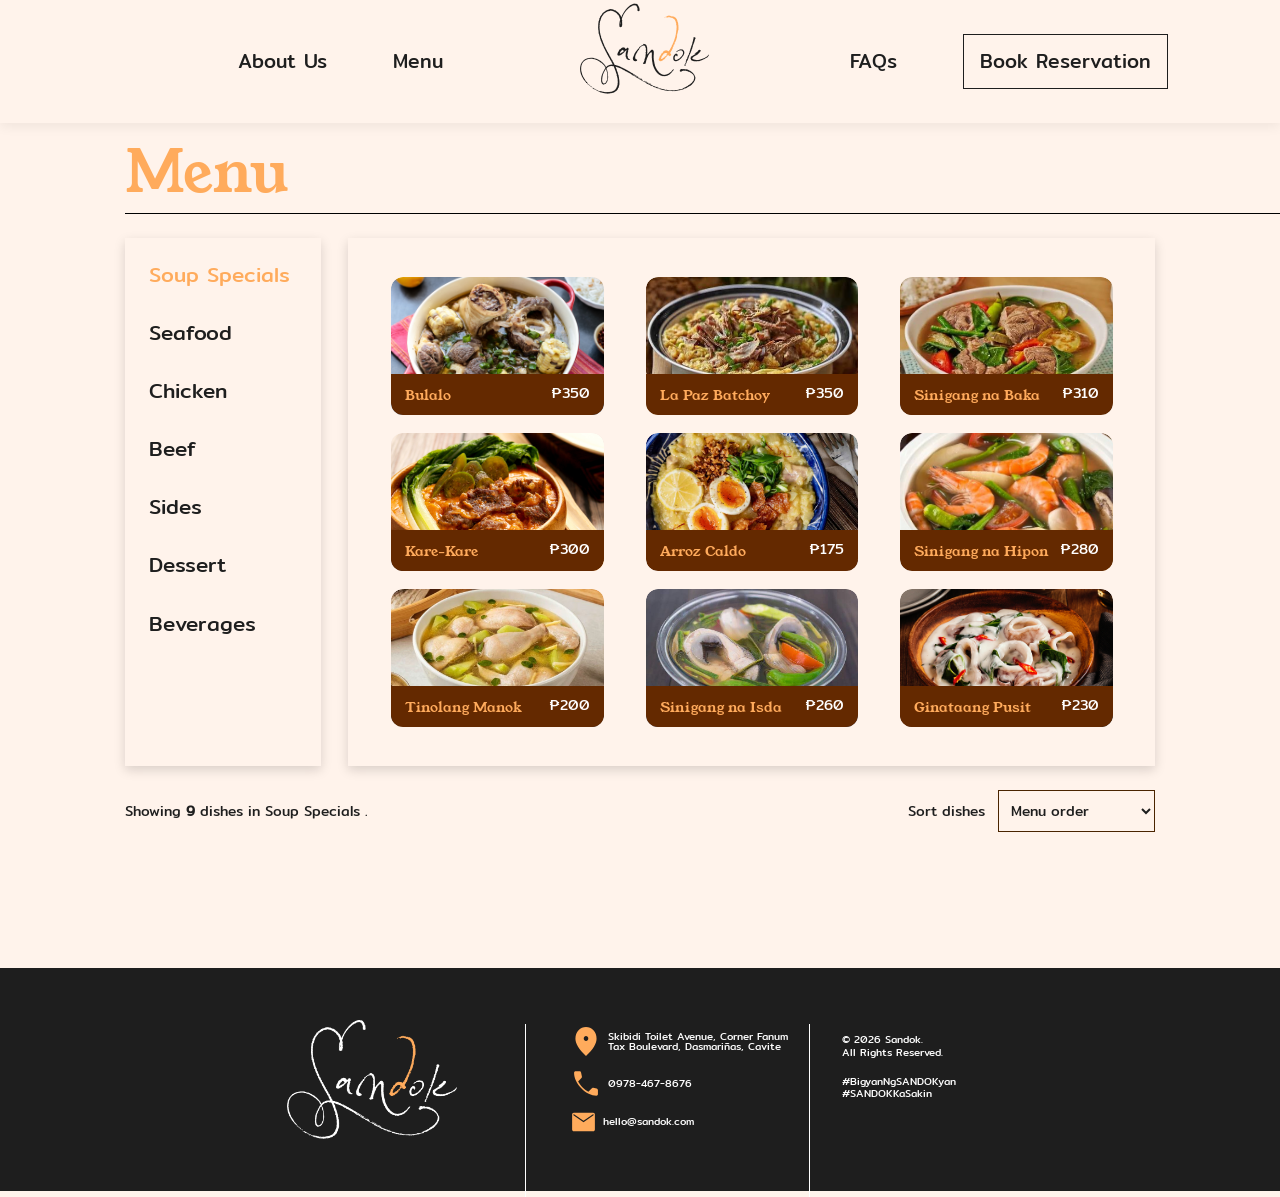
==== commit 9c731491: "Minimal changes" ====
--- a/menu.html
+++ b/menu.html
@@ -9,7 +9,7 @@
 
     <title>Menu | Sandok</title>
 
-    <link rel="icon" type="image/svg+xml" href="image/site-logo.svg">
+    <link rel="icon" type="image/svg+xml" href="image/ICON.png">
     <link rel="stylesheet" href="menu.css">
     <link rel="stylesheet" href="style.css">
 </head>
@@ -1121,6 +1121,48 @@
         </div>
     </main>
 
+    <!-- FOOTER  -->
+    <footer>
+        <div class="footer-inner">
+            <a href="#home" aria-label="Sandok home">
+                <img class="footer-logo" src="image/sandok.png" alt="Sandok">
+            </a>
+            <div class="footer-divider">
+                <img src="image/footer-line.svg" alt="">
+            </div>
+            <address>
+                <div>
+                    <span class="contact-icon">
+                        <img src="image/location.svg" alt="">
+                    </span>
+                    <span>
+                        Skibidi Toilet Avenue, Corner Fanum Tax Boulevard,
+                        Dasmariñas, Cavite
+                    </span>
+                </div>
+                <div>
+                    <span class="contact-icon">
+                        <img src="image/phone.svg" alt="">
+                    </span>
+                    <a href="tel:+639784678676">0978-467-8676</a>
+                </div>
+                <div>
+                    <span class="contact-icon">
+                        <img src="image/email.svg" alt="">
+                    </span>
+                    <a href="mailto:hello@sandok.com">hello@sandok.com</a>
+                </div>
+            </address>
+            <div class="footer-divider">
+                <img src="image/footer-line.svg" alt="">
+            </div>
+            <div class="copyright">
+                <p>© 2026 Sandok.<br>All Rights Reserved.</p>
+                <p>#BigyanNgSANDOKyan<br>#SANDOKKaSakin</p>
+            </div>
+        </div>
+    </footer>
+
     <!-- RESERVATION DIALOG -->
     <dialog
         id="reservation-dialog"
--- a/menu.css
+++ b/menu.css
@@ -1,6 +1,8 @@
 /* Menu page */
 header.navbar-light {
     height: calc(190 * var(--u));
+    background: var(--cream);
+    box-shadow: 0 4px 10.95px #0000000f;
 }
 
 .navbar-light .nav-logo {
@@ -33,10 +35,10 @@
 
 .menu-categories {
     display: flex;
-    align-self: start;
     flex-direction: column;
     align-items: flex-start;
     gap: calc(41 * var(--u));
+    min-height: calc(654 * var(--u));
     padding: calc(32 * var(--u)) calc(37 * var(--u));
     box-shadow: 0 4px 10.6px #00000026;
 }
@@ -70,19 +72,22 @@
     position: relative;
     overflow: hidden;
     border-radius: 12px;
-    transform-origin: center;
-    transition: transform .3s ease, box-shadow .3s ease;
+    transform: scale(1);
+    transform-origin: center center;
+    transition: transform 0.3s ease, box-shadow 0.3s ease;
     z-index: 1;
 }
-
-.menu-card:hover, .menu-card:focus-visible {
+.menu-card:hover,
+.menu-card:focus-visible {
     transform: scale(1.25);
     z-index: 10;
-    box-shadow: 0 8px 18px #4a240038;
-}
+    box-shadow: 0 8px 18px rgba(74, 36, 0, 0.22);
+}
+
 
 .menu-card .dish-photo {
     position: relative;
+    display: block;
     width: 100%;
     height: calc(214 * var(--u));
     margin: 0;
@@ -90,68 +95,179 @@
     border-radius: 12px 12px 0 0;
 }
 
+.menu-card-label img {
+    position: absolute;
+    inset: 0;
+    width: 100%;
+    height: 100%;
+}
+
 .menu-card .dish-photo img {
+    display: block;
     width: 100%;
     height: 100%;
     object-fit: cover;
 }
 
+
 .menu-card-label {
-    position: absolute;
-    left: 0;
-    bottom: 0;
+    position: relative;
     width: 100%;
     height: 41px;
+    margin: 0;
     padding: 0 14px;
+    box-sizing: border-box;
+
     display: flex;
     align-items: center;
     justify-content: space-between;
     gap: 8px;
-    background: #642900;
+
+    background-color: #642900;
     border-radius: 0 0 12px 12px;
-    transition: background-color .3s ease;
-}
-
-.menu-card-label h2, .menu-card-label p {
-    position: relative;
-    margin: 0;
+    transition: background-color 0.3s ease;
+}
+
+.menu-card-label .menu-label-default,
+.menu-card-label .menu-label-hover {
+    position: absolute;
+    inset: 0;
+    width: 100%;
+    height: 100%;
+}
+
+
+
+.menu-card-label .menu-label-default img,
+.menu-card-label .menu-label-hover img {
+    width: 100%;
+    height: 100%;
+    object-fit: fill;
+    display: block;
+}
+
+.menu-card-label h2,
+.menu-card-label p {
+    position: relative;
+    z-index: 2;
+    margin: 0;
+    text-shadow: none;
+}
+
+.menu-card-label h2 {
+    position: relative;
+    flex: 1;
+    min-width: 0;
+    margin: 0;
+    top: 1px;
+    color: var(--orange);
     font-size: calc(22 * var(--u));
     line-height: 1.2;
-    text-shadow: none;
-}
-
-.menu-card-label h2 {
-    flex: 1;
-    min-width: 0;
-    top: 1px;
-    color: var(--orange);
     white-space: nowrap;
     overflow: hidden;
     text-overflow: ellipsis;
 }
 
 .menu-card-label p {
-    flex-shrink: 0;
+    position: relative;
+    flex-shrink: 0;
+    margin: 0;
     top: -1px;
     color: white;
     font-family: Mitr, sans-serif;
+    font-size: calc(22 * var(--u));
     font-weight: 300;
+    line-height: 1.2;
     white-space: nowrap;
 }
 
+
+
+.menu-card-label {
+    position: absolute;
+    left: 0;
+    bottom: 0;
+    width: 100%;
+    height: 41px;
+    box-sizing: border-box;
+    padding: 0 14px;
+
+    display: flex;
+    align-items: center;
+    justify-content: space-between;
+    gap: 8px;
+
+    background-color: #642900;
+    border-radius: 0 0 12px 12px;
+    z-index: 5;
+
+    transition: background-color 0.3s ease;
+}
+
+.menu-card .dish-photo {
+    border-radius: 12px 12px 0 0;
+    overflow: hidden;
+}
+
+
+/* Change panel color when hovering */
+.menu-card:hover .menu-card-label {
+    background-color: #FFAA55;
+}
+
+/* Change food name to brown on hover */
+.menu-card:hover .menu-card-label h2 {
+    color: #642900;
+}
+
+/* Change price to brown on hover */
+.menu-card:hover .menu-card-label p {
+    color: #642900;
+}
+
+
+.menu-card-label .menu-label-default,
+.menu-card-label .menu-label-hover {
+    display: none;
+}
+
 .menu-card:hover .menu-card-label,
-.menu-card:focus-visible .menu-card-label,
-.menu-card.is-hovered .menu-card-label {
-    background: #ffaa55;
+.menu-card:focus-visible .menu-card-label {
+    background-color: #FFAA55;
 }
 
 .menu-card:hover .menu-card-label h2,
 .menu-card:hover .menu-card-label p,
 .menu-card:focus-visible .menu-card-label h2,
-.menu-card:focus-visible .menu-card-label p,
-.menu-card.is-hovered .menu-card-label h2,
-.menu-card.is-hovered .menu-card-label p {
+.menu-card:focus-visible .menu-card-label p {
     color: #642900;
+}
+
+.menu-label-hover {
+    display: none;
+    position: absolute;
+    inset: 0;
+    overflow: hidden;
+}
+
+.menu-label-hover img {
+    inset: auto;
+    left: 0;
+    top: -390.77%;
+    width: 100%;
+    height: 490.77%;
+}
+
+.menu-card.is-hovered .menu-label-default {
+    display: none;
+}
+
+.menu-card.is-hovered .menu-label-hover {
+    display: block;
+}
+
+.menu-card.is-hovered .menu-card-label h2 {
+    color: white;
 }
 
 .menu-tools {
@@ -175,3 +291,82 @@
 .empty-menu {
     font: 18px/1.5 Mitr, sans-serif;
 }
+
+/* Footer */
+footer {
+    margin-top: calc(167 * var(--u));
+    height: calc(345 * var(--u));
+    background: var(--ink);
+    color: white;
+    display: flex;
+    align-items: center;
+    justify-content: center;
+    font-family: Mitr, sans-serif;
+}
+
+.footer-inner {
+    width: calc(1092 * var(--u));
+    display: flex;
+    align-items: center;
+    gap: calc(47 * var(--u));
+}
+
+.footer-logo {
+    width: calc(263 * var(--u));
+    height: calc(184 * var(--u));
+    object-fit: cover;
+    margin-right: calc(59 * var(--u));
+}
+
+.footer-divider {
+    width: 1px;
+    height: calc(173 * var(--u));
+    position: relative;
+    flex-shrink: 0;
+}
+
+.footer-divider img {
+    position: absolute;
+    transform: rotate(90deg);
+    transform-origin: 0 0;
+}
+
+address {
+    font-style: normal;
+    width: calc(327 * var(--u));
+    font-size: calc(16 * var(--u));
+    line-height: 1;
+    display: flex;
+    flex-direction: column;
+    gap: calc(9 * var(--u));
+    margin-left: calc(18 * var(--u));
+    flex-shrink: 0;
+}
+
+address > div {
+    display: flex;
+    align-items: center;
+    gap: calc(7 * var(--u));
+}
+
+address > div > span:last-child {
+    width: calc(310 * var(--u));
+    flex-shrink: 0;
+}
+
+.contact-icon {
+    flex: 0 0 calc(35 * var(--u));
+}
+
+.copyright {
+    align-self: flex-start;
+    padding-top: calc(20 * var(--u));
+    width: calc(237 * var(--u));
+    font-size: calc(16 * var(--u));
+    line-height: 1.2;
+    flex-shrink: 0;
+}
+
+.copyright p + p {
+    margin-top: calc(26 * var(--u));
+}
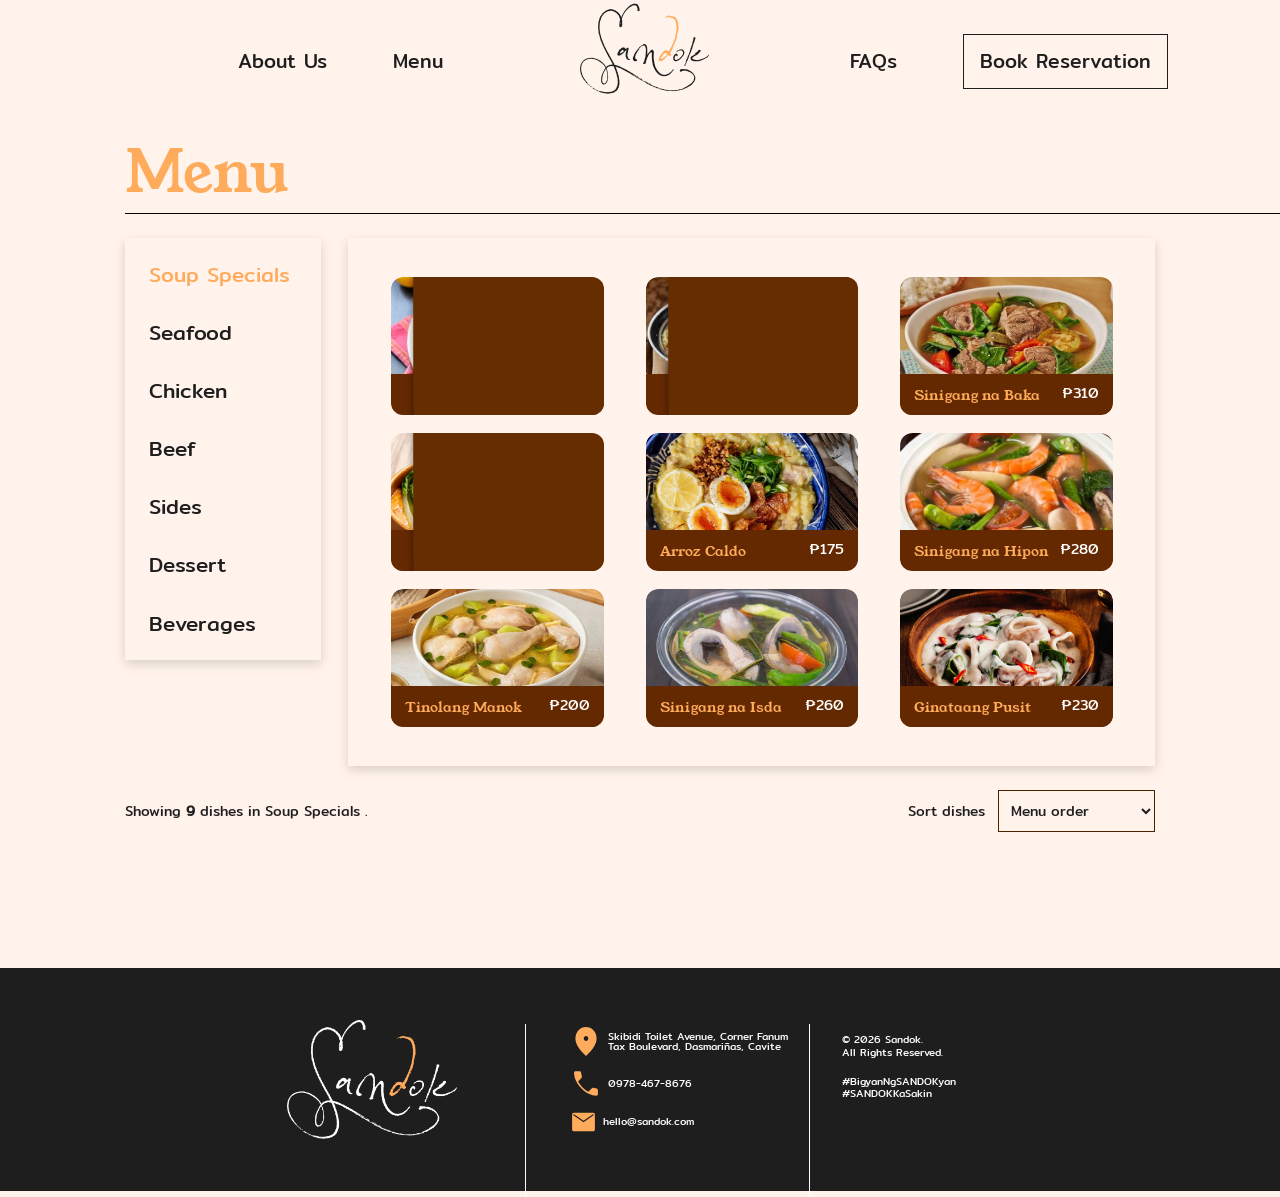
==== commit 3d2b789e: "Merge remote-tracking branch 'origin/hans' into carl" ====
--- a/menu.html
+++ b/menu.html
@@ -1,4 +1,3 @@
-
 <!DOCTYPE html>
 <html lang="en">
 <head>
@@ -14,104 +13,81 @@
     <link rel="stylesheet" href="style.css">
 </head>
 
-<body>
-    <a class="skip-link" href="#main">Skip to content</a>
-
-    <!-- NAVIGATION -->
-    <header class="navbar navbar-light">
-        <nav aria-label="Main navigation">
-            <div class="nav-left">
-                <a href="index.html#about">About Us</a>
-                <a href="menu.html" aria-current="page">Menu</a>
+    <body>
+        <a class="skip-link" href="#main">Skip to content</a>
+
+        <!-- NAVIGATION -->
+        <header class="navbar navbar-light">
+            <nav aria-label="Main navigation">
+                <div class="nav-left">
+                    <a href="index.html#about">About Us</a>
+                    <a href="menu.html" aria-current="page">Menu</a>
+                </div>
+                <a class="wordmark nav-logo" href="index.html#home" aria-label="Sandok home">San<span>d</span>ok</a>
+                <div class="nav-right">
+                    <a href="index.html#faqs">FAQs</a>
+                    <button class="reservation-button" type="button">Book Reservation</button>
+                </div>
+            </nav>
+        </header>
+
+        <!-- MAIN MENU -->
+        <main class="menu-main" id="main">
+            <h1 class="menu-page-title">Menu</h1>
+            <div class="menu-page-divider">
+                <img src="image/menu-line.svg" alt="">
             </div>
-
-            <a class="wordmark nav-logo"
-               href="index.html#home"
-               aria-label="Sandok home">
-                San<span>d</span>ok
-            </a>
-
-            <div class="nav-right">
-                <a href="index.html#faqs">FAQs</a>
-                <button class="reservation-button" type="button">
-                    Book Reservation
-                </button>
-            </div>
-        </nav>
-    </header>
-
-    <!-- MAIN MENU -->
-    <main class="menu-main" id="main">
-        <h1 class="menu-page-title">Menu</h1>
-
-        <div class="menu-page-divider">
-            <img src="image/menu-line.svg" alt="">
-        </div>
-
-        <div class="menu-layout">
-
-            <!-- MENU CATEGORIES -->
-            <aside class="menu-categories" aria-label="Menu categories">
-                <button
-                    type="button"
-                    class="category-button"
-                    data-category="soup"
-                    aria-pressed="true">
-                    Soup Specials
-                </button>
-
-                <button
-                    type="button"
-                    class="category-button"
-                    data-category="seafood"
-                    aria-pressed="false">
-                    Seafood
-                </button>
-
-                <button
-                    type="button"
-                    class="category-button"
-                    data-category="chicken"
-                    aria-pressed="false">
-                    Chicken
-                </button>
-
-                <button
-                    type="button"
-                    class="category-button"
-                    data-category="beef"
-                    aria-pressed="false">
-                    Beef
-                </button>
-
-                <button
-                    type="button"
-                    class="category-button"
-                    data-category="sides"
-                    aria-pressed="false">
-                    Sides
-                </button>
-
-                <button
-                    type="button"
-                    class="category-button"
-                    data-category="dessert"
-                    aria-pressed="false">
-                    Dessert
-                </button>
-
-                <button
-                    type="button"
-                    class="category-button"
-                    data-category="beverages"
-                    aria-pressed="false">
-                    Beverages
-                </button>
-            </aside>
-
-            <!-- DISHES PANEL -->
-            <section class="menu-panel" aria-label="Dishes">
-                <div class="menu-grid" id="menu-grid">
+            <div class="menu-layout">
+
+                <!-- MENU CATEGORIES -->
+                <aside class="menu-categories" aria-label="Menu categories">
+                    <button class="category-button"
+                            type="button"
+                            data-category="soup"
+                            aria-pressed="true">
+                        Soup Specials
+                    </button>
+                    <button class="category-button"
+                            type="button"
+                            data-category="seafood"
+                            aria-pressed="false">
+                        Seafood
+                    </button>
+                    <button class="category-button"
+                            type="button"
+                            data-category="chicken"
+                            aria-pressed="false">
+                        Chicken
+                    </button>
+                    <button class="category-button"
+                            type="button"
+                            data-category="beef"
+                            aria-pressed="false">
+                        Beef
+                    </button>
+                    <button class="category-button"
+                            type="button"
+                            data-category="sides"
+                            aria-pressed="false">
+                        Sides
+                    </button>
+                    <button class="category-button"
+                            type="button"
+                            data-category="dessert"
+                            aria-pressed="false">
+                        Dessert
+                    </button>
+                    <button class="category-button"
+                            type="button"
+                            data-category="beverages"
+                            aria-pressed="false">
+                        Beverages
+                    </button>
+                </aside>
+
+                <!-- DISHES PANEL -->
+                <section class="menu-panel" aria-label="Dishes">
+                    <div class="menu-grid" id="menu-grid">
 
                     <!-- BULALO -->
                     <article
@@ -171,18 +147,36 @@
                         </div>
                     </article>
 
-                    <!-- SINIGANG NA BAKA -->
+                        <!-- SINIGANG NA BAKA -->
+                        <article class="menu-card"
+                                 tabindex="0"
+                                 data-categories="soup beef"
+                                 data-price="310"
+                                 role="button"
+                                 aria-label="Highlight Sinigang na Baka"
+                                 aria-pressed="false">
+                            <div class="dish-photo sinigang">
+                                <img src="image/sinigang.png" alt="Sinigang na Baka">
+                            </div>
+
+                            <div class="menu-card-label">
+                                <h2>Sinigang na Baka</h2>
+                                <p>₱310</p>
+                            </div>
+                        </article>
+
+                    <!-- KARE-KARE -->
                     <article
                         class="menu-card"
                         tabindex="0"
                         data-categories="soup beef"
-                        data-price="310"
-                        role="button"
-                        aria-label="Highlight Sinigang na Baka"
-                        aria-pressed="false">
-
-                        <div class="dish-photo sinigang">
-                            <img src="image/sinigang.png" alt="Sinigang na Baka">
+                        data-price="300"
+                        role="button"
+                        aria-label="Highlight Kare-Kare"
+                        aria-pressed="false">
+
+                        <div class="dish-photo">
+                            <img src="image/kare-kare.png" alt="Kare-Kare">
                         </div>
 
                         <div class="menu-card-label">
@@ -195,23 +189,101 @@
                                 <img src="image/dish-label.png" alt="">
                             </span>
 
-                            <h2>Sinigang na Baka</h2>
-                            <p>₱310</p>
+                            <h2>Kare-Kare</h2>
+                            <p>₱300</p>
                         </div>
                     </article>
 
-                    <!-- KARE-KARE -->
-                    <article
-                        class="menu-card"
-                        tabindex="0"
-                        data-categories="soup beef"
-                        data-price="300"
-                        role="button"
-                        aria-label="Highlight Kare-Kare"
-                        aria-pressed="false">
-
-                        <div class="dish-photo">
-                            <img src="image/kare-kare.png" alt="Kare-Kare">
+                        <!-- ARROZ CALDO -->
+                        <article class="menu-card"
+                                 tabindex="0"
+                                 data-categories="soup chicken"
+                                 data-price="175"
+                                 role="button"
+                                 aria-label="Highlight Arroz Caldo"
+                                 aria-pressed="false">
+                            <div class="dish-photo arroz">
+                                <img src="image/arroz-caldo.png" alt="Arroz Caldo">
+                            </div>
+
+                            <div class="menu-card-label">
+                                <h2>Arroz Caldo</h2>
+                                <p>₱175</p>
+                            </div>
+                        </article>
+
+                    <article
+                        class="menu-card"
+                        tabindex="0"
+                        data-categories="chicken"
+                        data-price="255"
+                        role="button"
+                        aria-label="Highlight Arroz Caldo"
+                        aria-pressed="false">
+
+                        <div class="dish-photo arroz">
+                            <img src="image/manok.jpg" alt="Pritong Manok">
+                        </div>
+
+                            <div class="menu-card-label">
+                                <h2>Pritong Manok</h2>
+                                <p>₱255</p>
+                            </div>
+                        </article>
+
+                        <!-- TUNA KINILAW -->
+                        <article class="menu-card"
+                                 tabindex="0"
+                                 data-categories="seafood"
+                                 data-price="230"
+                                 hidden
+                                 role="button"
+                                 aria-label="Highlight Tuna Kinilaw"
+                                 aria-pressed="false">
+                            <div class="dish-photo">
+                                <img src="image/kinilaw.png" alt="Tuna Kinilaw">
+                            </div>
+
+                            <div class="menu-card-label">
+                                <h2>Tuna Kinilaw</h2>
+                                <p>₱230</p>
+                            </div>
+                        </article>
+
+                        <!-- HALO-HALO -->
+                        <article class="menu-card"
+                                 tabindex="0"
+                                 data-categories="dessert"
+                                 data-price="109"
+                                 hidden
+                                 role="button"
+                                 aria-label="Highlight Halo-Halo"
+                                 aria-pressed="false">
+                            <div class="dish-photo">
+                                <img src="image/halo-halo.png" alt="Halo-Halo">
+                            </div>
+
+                            <div class="menu-card-label">
+                                <h2>Halo-Halo</h2>
+                                <p>₱109</p>
+                            </div>
+                        </article>
+
+                    <!-- GARLIC BUTTER SHRIMP -->
+                    <article
+                        class="menu-card"
+                        tabindex="0"
+                        data-categories="seafood"
+                        data-price="290"
+                        hidden
+                        role="button"
+                        aria-label="Highlight Garlic Butter Shrimp"
+                        aria-pressed="false">
+
+                        <div class="dish-photo">
+                            <img
+                                src="image/garlic-butter-shrimp.png"
+                                alt="Garlic Butter Shrimp">
                         </div>
 
                         <div class="menu-card-label">
@@ -224,23 +296,189 @@
                                 <img src="image/dish-label.png" alt="">
                             </span>
 
-                            <h2>Kare-Kare</h2>
-                            <p>₱300</p>
+                            <h2>Buttered Shrimp</h2>
+                            <p>₱290</p>
                         </div>
                     </article>
 
-                    <!-- ARROZ CALDO -->
+                    <article
+                        class="menu-card"
+                        tabindex="0"
+                        data-categories="seafood"
+                        data-price="250"
+                        hidden
+                        role="button"
+                        aria-label="Highlight Garlic Butter Shrimp"
+                        aria-pressed="false">
+
+                        <div class="dish-photo">
+                            <img
+                                src="image/grilled-salmon.jpg"
+                                alt="Grilled Salmon">
+                        </div>
+
+                            <div class="menu-card-label">
+                                <h2>Inihaw na Salmon</h2>
+                                <p>₱250</p>
+                            </div>
+                        </article>
+
+                    <article
+                        class="menu-card"
+                        tabindex="0"
+                        data-categories="soup seafood"
+                        data-price="280"
+                        hidden
+                        role="button"
+                        aria-label="Highlight Garlic Butter Shrimp"
+                        aria-pressed="false">
+
+                        <div class="dish-photo">
+                            <img
+                                src="image/sinigang-hipon.avif"
+                                alt="Sinigang na Hipon">
+                        </div>
+
+                            <div class="menu-card-label">
+                                <h2>Sinigang na Hipon</h2>
+                                <p>₱280</p>
+                            </div>
+                        </article>
+
                     <article
                         class="menu-card"
                         tabindex="0"
                         data-categories="soup chicken"
-                        data-price="175"
-                        role="button"
-                        aria-label="Highlight Arroz Caldo"
-                        aria-pressed="false">
-
-                        <div class="dish-photo arroz">
-                            <img src="image/arroz-caldo.png" alt="Arroz Caldo">
+                        data-price="200"
+                        hidden
+                        role="button"
+                        aria-label="Highlight Garlic Butter Shrimp"
+                        aria-pressed="false">
+
+                        <div class="dish-photo">
+                            <img
+                                src="image/tinolang-manok.jpg"
+                                alt="Tinolang Manok">
+                        </div>
+
+                            <div class="menu-card-label">
+                                <h2>Tinolang Manok</h2>
+                                <p>₱200</p>
+                            </div>
+                        </article>
+
+                    <article
+                        class="menu-card"
+                        tabindex="0"
+                        data-categories="seafood soup"
+                        data-price="260"
+                        hidden
+                        role="button"
+                        aria-label="Highlight Garlic Butter Shrimp"
+                        aria-pressed="false">
+
+                        <div class="dish-photo">
+                            <img
+                                src="image/sinigang-bangus.jpg"
+                                alt="Sinigang na Bangus">
+                        </div>
+
+                            <div class="menu-card-label">
+                                <h2>Sinigang na Isda</h2>
+                                <p>₱260</p>
+                            </div>
+                        </article>
+
+                    <article
+                        class="menu-card"
+                        tabindex="0"
+                        data-categories="soup seafood"
+                        data-price="230"
+                        hidden
+                        role="button"
+                        aria-label="Highlight Garlic Butter Shrimp"
+                        aria-pressed="false">
+
+                        <div class="dish-photo">
+                            <img
+                                src="image/ginataang-pusit.png"
+                                alt="Ginataang Pusit">
+                        </div>
+
+                            <div class="menu-card-label">
+                                <h2>Ginataang Pusit</h2>
+                                <p>₱230</p>
+                            </div>
+                        </article>
+
+                        <article class="menu-card"
+                                 tabindex="0"
+                                 data-categories="sides"
+                                 data-price="80"
+                                 hidden
+                                 role="button"
+                                 aria-label="Highlight Lumpiang Shanghai"
+                                 aria-pressed="false">
+                            <div class="dish-photo">
+                                <img src="image/Lumpiang Shanghai.png" alt="Lumpiang Shanghai">
+                            </div>
+
+                            <div class="menu-card-label">
+                                <h2>Lumpiang Shanghai</h2>
+                                <p>₱80</p>
+                            </div>
+                        </article>
+
+                        <article class="menu-card"
+                                 tabindex="0"
+                                 data-categories="sides"
+                                 data-price="30"
+                                 hidden
+                                 role="button"
+                                 aria-label="Highlight Tortang Talong"
+                                 aria-pressed="false">
+                            <div class="dish-photo">
+                                <img src="image/TORTANG-TALONG.png" alt="Tortang Talong">
+                            </div>
+
+                            <div class="menu-card-label">
+                                <h2>Tortang Talong</h2>
+                                <p>₱30</p>
+                            </div>
+                        </article>
+
+                        <article class="menu-card"
+                                 tabindex="0"
+                                 data-categories="sides"
+                                 data-price="30"
+                                 hidden
+                                 role="button"
+                                 aria-label="Highlight Atchara"
+                                 aria-pressed="false">
+                            <div class="dish-photo">
+                                <img src="image/Atchara_-_pickled_papaya_(Philippines)_02.jpg" alt="Atchara">
+                            </div>
+
+                            <div class="menu-card-label">
+                                <h2>Atchara</h2>
+                                <p>₱30</p>
+                            </div>
+                        </article>
+
+                    <article
+                        class="menu-card"
+                        tabindex="0"
+                        data-categories="sides"
+                        data-price="50"
+                        hidden
+                        role="button"
+                        aria-label="Highlight Garlic Butter Shrimp"
+                        aria-pressed="false">
+
+                        <div class="dish-photo">
+                            <img
+                                src="image/bulaklak.png"
+                                alt="Chicarong Bulaklak">
                         </div>
 
                         <div class="menu-card-label">
@@ -253,22 +491,25 @@
                                 <img src="image/dish-label.png" alt="">
                             </span>
 
-                            <h2>Arroz Caldo</h2>
-                            <p>₱175</p>
+                            <h2>Chicarong Bulaklak</h2>
+                            <p>₱50</p>
                         </div>
                     </article>
 
                     <article
                         class="menu-card"
                         tabindex="0"
-                        data-categories="chicken"
-                        data-price="255"
-                        role="button"
-                        aria-label="Highlight Arroz Caldo"
-                        aria-pressed="false">
-
-                        <div class="dish-photo arroz">
-                            <img src="image/manok.jpg" alt="Pritong Manok">
+                        data-categories="sides"
+                        data-price="20"
+                        hidden
+                        role="button"
+                        aria-label="Highlight Garlic Butter Shrimp"
+                        aria-pressed="false">
+
+                        <div class="dish-photo">
+                            <img
+                                src="image/how-to-cook-perfect-rice-118.png"
+                                alt="Kanin">
                         </div>
 
                         <div class="menu-card-label">
@@ -281,24 +522,25 @@
                                 <img src="image/dish-label.png" alt="">
                             </span>
 
-                            <h2>Pritong Manok</h2>
-                            <p>₱255</p>
+                            <h2>Kanin</h2>
+                            <p>₱20</p>
                         </div>
                     </article>
 
-                    <!-- TUNA KINILAW -->
-                    <article
-                        class="menu-card"
-                        tabindex="0"
-                        data-categories="seafood"
-                        data-price="230"
-                        hidden
-                        role="button"
-                        aria-label="Highlight Tuna Kinilaw"
-                        aria-pressed="false">
-
-                        <div class="dish-photo">
-                            <img src="image/kinilaw.png" alt="Tuna Kinilaw">
+                    <article
+                        class="menu-card"
+                        tabindex="0"
+                        data-categories="sides"
+                        data-price="25"
+                        hidden
+                        role="button"
+                        aria-label="Highlight Garlic Butter Shrimp"
+                        aria-pressed="false">
+
+                        <div class="dish-photo">
+                            <img
+                                src="image/Filipino-Sinangag-Garlic-Fried-Rice-min.jpg"
+                                alt="Sinangag">
                         </div>
 
                         <div class="menu-card-label">
@@ -311,24 +553,25 @@
                                 <img src="image/dish-label.png" alt="">
                             </span>
 
-                            <h2>Tuna Kinilaw</h2>
-                            <p>₱230</p>
+                            <h2>Sinangag</h2>
+                            <p>₱25</p>
                         </div>
                     </article>
 
-                    <!-- HALO-HALO -->
-                    <article
-                        class="menu-card"
-                        tabindex="0"
-                        data-categories="dessert"
-                        data-price="109"
-                        hidden
-                        role="button"
-                        aria-label="Highlight Halo-Halo"
-                        aria-pressed="false">
-
-                        <div class="dish-photo">
-                            <img src="image/halo-halo.png" alt="Halo-Halo">
+                    <article
+                        class="menu-card"
+                        tabindex="0"
+                        data-categories="sides"
+                        data-price="25"
+                        hidden
+                        role="button"
+                        aria-label="Highlight Garlic Butter Shrimp"
+                        aria-pressed="false">
+
+                        <div class="dish-photo">
+                            <img
+                                src="image/talulo.jpg"
+                                alt="Talulo">
                         </div>
 
                         <div class="menu-card-label">
@@ -341,410 +584,6 @@
                                 <img src="image/dish-label.png" alt="">
                             </span>
 
-                            <h2>Halo-Halo</h2>
-                            <p>₱109</p>
-                        </div>
-                    </article>
-
-                    <!-- GARLIC BUTTER SHRIMP -->
-                    <article
-                        class="menu-card"
-                        tabindex="0"
-                        data-categories="seafood"
-                        data-price="290"
-                        hidden
-                        role="button"
-                        aria-label="Highlight Garlic Butter Shrimp"
-                        aria-pressed="false">
-
-                        <div class="dish-photo">
-                            <img
-                                src="image/garlic-butter-shrimp.png"
-                                alt="Garlic Butter Shrimp">
-                        </div>
-
-                        <div class="menu-card-label">
-                            <img
-                                class="menu-label-default"
-                                src="image/menu-label.png"
-                                alt="">
-
-                            <span class="menu-label-hover">
-                                <img src="image/dish-label.png" alt="">
-                            </span>
-
-                            <h2>Buttered Shrimp</h2>
-                            <p>₱290</p>
-                        </div>
-                    </article>
-
-                    <article
-                        class="menu-card"
-                        tabindex="0"
-                        data-categories="seafood"
-                        data-price="250"
-                        hidden
-                        role="button"
-                        aria-label="Highlight Garlic Butter Shrimp"
-                        aria-pressed="false">
-
-                        <div class="dish-photo">
-                            <img
-                                src="image/grilled-salmon.jpg"
-                                alt="Grilled Salmon">
-                        </div>
-
-                        <div class="menu-card-label">
-                            <img
-                                class="menu-label-default"
-                                src="image/menu-label.png"
-                                alt="">
-
-                            <span class="menu-label-hover">
-                                <img src="image/dish-label.png" alt="">
-                            </span>
-
-                            <h2>Inihaw na Salmon</h2>
-                            <p>₱250</p>
-                        </div>
-                    </article>
-
-                    <article
-                        class="menu-card"
-                        tabindex="0"
-                        data-categories="soup seafood"
-                        data-price="280"
-                        hidden
-                        role="button"
-                        aria-label="Highlight Garlic Butter Shrimp"
-                        aria-pressed="false">
-
-                        <div class="dish-photo">
-                            <img
-                                src="image/sinigang-hipon.avif"
-                                alt="Sinigang na Hipon">
-                        </div>
-
-                        <div class="menu-card-label">
-                            <img
-                                class="menu-label-default"
-                                src="image/menu-label.png"
-                                alt="">
-
-                            <span class="menu-label-hover">
-                                <img src="image/dish-label.png" alt="">
-                            </span>
-
-                            <h2>Sinigang na Hipon</h2>
-                            <p>₱280</p>
-                        </div>
-                    </article>
-
-                    <article
-                        class="menu-card"
-                        tabindex="0"
-                        data-categories="soup chicken"
-                        data-price="200"
-                        hidden
-                        role="button"
-                        aria-label="Highlight Garlic Butter Shrimp"
-                        aria-pressed="false">
-
-                        <div class="dish-photo">
-                            <img
-                                src="image/tinolang-manok.jpg"
-                                alt="Tinolang Manok">
-                        </div>
-
-                        <div class="menu-card-label">
-                            <img
-                                class="menu-label-default"
-                                src="image/menu-label.png"
-                                alt="">
-
-                            <span class="menu-label-hover">
-                                <img src="image/dish-label.png" alt="">
-                            </span>
-
-                            <h2>Tinolang Manok</h2>
-                            <p>₱200</p>
-                        </div>
-                    </article>
-
-                    <article
-                        class="menu-card"
-                        tabindex="0"
-                        data-categories="seafood soup"
-                        data-price="260"
-                        hidden
-                        role="button"
-                        aria-label="Highlight Garlic Butter Shrimp"
-                        aria-pressed="false">
-
-                        <div class="dish-photo">
-                            <img
-                                src="image/sinigang-bangus.jpg"
-                                alt="Sinigang na Bangus">
-                        </div>
-
-                        <div class="menu-card-label">
-                            <img
-                                class="menu-label-default"
-                                src="image/menu-label.png"
-                                alt="">
-
-                            <span class="menu-label-hover">
-                                <img src="image/dish-label.png" alt="">
-                            </span>
-
-                            <h2>Sinigang na Isda</h2>
-                            <p>₱260</p>
-                        </div>
-                    </article>
-
-                    <article
-                        class="menu-card"
-                        tabindex="0"
-                        data-categories="soup seafood"
-                        data-price="230"
-                        hidden
-                        role="button"
-                        aria-label="Highlight Garlic Butter Shrimp"
-                        aria-pressed="false">
-
-                        <div class="dish-photo">
-                            <img
-                                src="image/ginataang-pusit.png"
-                                alt="Ginataang Pusit">
-                        </div>
-
-                        <div class="menu-card-label">
-                            <img
-                                class="menu-label-default"
-                                src="image/menu-label.png"
-                                alt="">
-
-                            <span class="menu-label-hover">
-                                <img src="image/dish-label.png" alt="">
-                            </span>
-
-                            <h2>Ginataang Pusit</h2>
-                            <p>₱230</p>
-                        </div>
-                    </article>
-
-                    <article
-                        class="menu-card"
-                        tabindex="0"
-                        data-categories="sides"
-                        data-price="80"
-                        hidden
-                        role="button"
-                        aria-label="Highlight Garlic Butter Shrimp"
-                        aria-pressed="false">
-
-                        <div class="dish-photo">
-                            <img
-                                src="image/Lumpiang Shanghai.png"
-                                alt="Lumpiang Shanghai">
-                        </div>
-
-                        <div class="menu-card-label">
-                            <img
-                                class="menu-label-default"
-                                src="image/menu-label.png"
-                                alt="">
-
-                            <span class="menu-label-hover">
-                                <img src="image/dish-label.png" alt="">
-                            </span>
-
-                            <h2>Lumpiang Shanghai</h2>
-                            <p>₱80</p>
-                        </div>
-                    </article>
-
-                    <article
-                        class="menu-card"
-                        tabindex="0"
-                        data-categories="sides"
-                        data-price="30"
-                        hidden
-                        role="button"
-                        aria-label="Highlight Garlic Butter Shrimp"
-                        aria-pressed="false">
-
-                        <div class="dish-photo">
-                            <img
-                                src="image/TORTANG-TALONG.png"
-                                alt="Tortang Talong">
-                        </div>
-
-                        <div class="menu-card-label">
-                            <img
-                                class="menu-label-default"
-                                src="image/menu-label.png"
-                                alt="">
-
-                            <span class="menu-label-hover">
-                                <img src="image/dish-label.png" alt="">
-                            </span>
-
-                            <h2>Tortang Talong</h2>
-                            <p>₱30</p>
-                        </div>
-                    </article>
-
-                    <article
-                        class="menu-card"
-                        tabindex="0"
-                        data-categories="sides"
-                        data-price="30"
-                        hidden
-                        role="button"
-                        aria-label="Highlight Garlic Butter Shrimp"
-                        aria-pressed="false">
-
-                        <div class="dish-photo">
-                            <img
-                                src="image/Atchara_-_pickled_papaya_(Philippines)_02.jpg"
-                                alt="Atchara">
-                        </div>
-
-                        <div class="menu-card-label">
-                            <img
-                                class="menu-label-default"
-                                src="image/menu-label.png"
-                                alt="">
-
-                            <span class="menu-label-hover">
-                                <img src="image/dish-label.png" alt="">
-                            </span>
-
-                            <h2>Atchara</h2>
-                            <p>₱30</p>
-                        </div>
-                    </article>
-
-                    <article
-                        class="menu-card"
-                        tabindex="0"
-                        data-categories="sides"
-                        data-price="50"
-                        hidden
-                        role="button"
-                        aria-label="Highlight Garlic Butter Shrimp"
-                        aria-pressed="false">
-
-                        <div class="dish-photo">
-                            <img
-                                src="image/bulaklak.png"
-                                alt="Chicarong Bulaklak">
-                        </div>
-
-                        <div class="menu-card-label">
-                            <img
-                                class="menu-label-default"
-                                src="image/menu-label.png"
-                                alt="">
-
-                            <span class="menu-label-hover">
-                                <img src="image/dish-label.png" alt="">
-                            </span>
-
-                            <h2>Chicarong Bulaklak</h2>
-                            <p>₱50</p>
-                        </div>
-                    </article>
-
-                    <article
-                        class="menu-card"
-                        tabindex="0"
-                        data-categories="sides"
-                        data-price="20"
-                        hidden
-                        role="button"
-                        aria-label="Highlight Garlic Butter Shrimp"
-                        aria-pressed="false">
-
-                        <div class="dish-photo">
-                            <img
-                                src="image/how-to-cook-perfect-rice-118.png"
-                                alt="Kanin">
-                        </div>
-
-                        <div class="menu-card-label">
-                            <img
-                                class="menu-label-default"
-                                src="image/menu-label.png"
-                                alt="">
-
-                            <span class="menu-label-hover">
-                                <img src="image/dish-label.png" alt="">
-                            </span>
-
-                            <h2>Kanin</h2>
-                            <p>₱20</p>
-                        </div>
-                    </article>
-
-                    <article
-                        class="menu-card"
-                        tabindex="0"
-                        data-categories="sides"
-                        data-price="25"
-                        hidden
-                        role="button"
-                        aria-label="Highlight Garlic Butter Shrimp"
-                        aria-pressed="false">
-
-                        <div class="dish-photo">
-                            <img
-                                src="image/Filipino-Sinangag-Garlic-Fried-Rice-min.jpg"
-                                alt="Sinangag">
-                        </div>
-
-                        <div class="menu-card-label">
-                            <img
-                                class="menu-label-default"
-                                src="image/menu-label.png"
-                                alt="">
-
-                            <span class="menu-label-hover">
-                                <img src="image/dish-label.png" alt="">
-                            </span>
-
-                            <h2>Sinangag</h2>
-                            <p>₱25</p>
-                        </div>
-                    </article>
-
-                    <article
-                        class="menu-card"
-                        tabindex="0"
-                        data-categories="sides"
-                        data-price="25"
-                        hidden
-                        role="button"
-                        aria-label="Highlight Garlic Butter Shrimp"
-                        aria-pressed="false">
-
-                        <div class="dish-photo">
-                            <img
-                                src="image/talulo.jpg"
-                                alt="Talulo">
-                        </div>
-
-                        <div class="menu-card-label">
-                            <img
-                                class="menu-label-default"
-                                src="image/menu-label.png"
-                                alt="">
-
-                            <span class="menu-label-hover">
-                                <img src="image/dish-label.png" alt="">
-                            </span>
-
                             <h2>Talulo</h2>
                             <p>₱25</p>
                         </div>
@@ -766,20 +605,11 @@
                                 alt="Leche Flan">
                         </div>
 
-                        <div class="menu-card-label">
-                            <img
-                                class="menu-label-default"
-                                src="image/menu-label.png"
-                                alt="">
-
-                            <span class="menu-label-hover">
-                                <img src="image/dish-label.png" alt="">
-                            </span>
-
-                            <h2>Leche Flan</h2>
-                            <p>₱60</p>
-                        </div>
-                    </article>
+                            <div class="menu-card-label">
+                                <h2>Leche Flan</h2>
+                                <p>₱60</p>
+                            </div>
+                        </article>
 
                     <article
                         class="menu-card"
@@ -797,20 +627,11 @@
                                 alt="Maja Blanca">
                         </div>
 
-                        <div class="menu-card-label">
-                            <img
-                                class="menu-label-default"
-                                src="image/menu-label.png"
-                                alt="">
-
-                            <span class="menu-label-hover">
-                                <img src="image/dish-label.png" alt="">
-                            </span>
-
-                            <h2>Maja Blanca</h2>
-                            <p>₱60</p>
-                        </div>
-                    </article>
+                            <div class="menu-card-label">
+                                <h2>Maja Blanca</h2>
+                                <p>₱60</p>
+                            </div>
+                        </article>
 
                     <article
                         class="menu-card"
@@ -828,20 +649,11 @@
                                 alt="Ube Halaya">
                         </div>
 
-                        <div class="menu-card-label">
-                            <img
-                                class="menu-label-default"
-                                src="image/menu-label.png"
-                                alt="">
-
-                            <span class="menu-label-hover">
-                                <img src="image/dish-label.png" alt="">
-                            </span>
-
-                            <h2>Ube Halaya</h2>
-                            <p>₱60</p>
-                        </div>
-                    </article>
+                            <div class="menu-card-label">
+                                <h2>Ube Halaya</h2>
+                                <p>₱60</p>
+                            </div>
+                        </article>
 
                     <article
                         class="menu-card"
@@ -859,20 +671,11 @@
                                 alt="Pastillas">
                         </div>
 
-                        <div class="menu-card-label">
-                            <img
-                                class="menu-label-default"
-                                src="image/menu-label.png"
-                                alt="">
-
-                            <span class="menu-label-hover">
-                                <img src="image/dish-label.png" alt="">
-                            </span>
-
-                            <h2>Pastillas</h2>
-                            <p>₱45</p>
-                        </div>
-                    </article>
+                            <div class="menu-card-label">
+                                <h2>Pastillas</h2>
+                                <p>₱45</p>
+                            </div>
+                        </article>
 
                     <article
                         class="menu-card"
@@ -890,20 +693,11 @@
                                 alt="Biko">
                         </div>
 
-                        <div class="menu-card-label">
-                            <img
-                                class="menu-label-default"
-                                src="image/menu-label.png"
-                                alt="">
-
-                            <span class="menu-label-hover">
-                                <img src="image/dish-label.png" alt="">
-                            </span>
-
-                            <h2>Biko</h2>
-                            <p>₱40</p>
-                        </div>
-                    </article>
+                            <div class="menu-card-label">
+                                <h2>Biko</h2>
+                                <p>₱40</p>
+                            </div>
+                        </article>
 
                     <article
                         class="menu-card"
@@ -921,20 +715,11 @@
                                 alt="Sago't Gulaman">
                         </div>
 
-                        <div class="menu-card-label">
-                            <img
-                                class="menu-label-default"
-                                src="image/menu-label.png"
-                                alt="">
-
-                            <span class="menu-label-hover">
-                                <img src="image/dish-label.png" alt="">
-                            </span>
-
-                            <h2>Sago't Gulaman</h2>
-                            <p>₱40</p>
-                        </div>
-                    </article>
+                            <div class="menu-card-label">
+                                <h2>Sago't Gulaman</h2>
+                                <p>₱40</p>
+                            </div>
+                        </article>
 
                     <article
                         class="menu-card"
@@ -952,20 +737,11 @@
                                 alt="Calamansi Juice">
                         </div>
 
-                        <div class="menu-card-label">
-                            <img
-                                class="menu-label-default"
-                                src="image/menu-label.png"
-                                alt="">
-
-                            <span class="menu-label-hover">
-                                <img src="image/dish-label.png" alt="">
-                            </span>
-
-                            <h2>Calamansi Juice</h2>
-                            <p>₱40</p>
-                        </div>
-                    </article>
+                            <div class="menu-card-label">
+                                <h2>Calamansi Juice</h2>
+                                <p>₱40</p>
+                            </div>
+                        </article>
 
                     <article
                         class="menu-card"
@@ -983,20 +759,11 @@
                                 alt="Buko Juice">
                         </div>
 
-                        <div class="menu-card-label">
-                            <img
-                                class="menu-label-default"
-                                src="image/menu-label.png"
-                                alt="">
-
-                            <span class="menu-label-hover">
-                                <img src="image/dish-label.png" alt="">
-                            </span>
-
-                            <h2>Buko Juice</h2>
-                            <p>₱40</p>
-                        </div>
-                    </article>
+                            <div class="menu-card-label">
+                                <h2>Buko Juice</h2>
+                                <p>₱40</p>
+                            </div>
+                        </article>
 
                     <article
                         class="menu-card"
@@ -1014,20 +781,11 @@
                                 alt="Kapeng Barako">
                         </div>
 
-                        <div class="menu-card-label">
-                            <img
-                                class="menu-label-default"
-                                src="image/menu-label.png"
-                                alt="">
-
-                            <span class="menu-label-hover">
-                                <img src="image/dish-label.png" alt="">
-                            </span>
-
-                            <h2>Kapeng Barako</h2>
-                            <p>₱30</p>
-                        </div>
-                    </article>
+                            <div class="menu-card-label">
+                                <h2>Kapeng Barako</h2>
+                                <p>₱30</p>
+                            </div>
+                        </article>
 
                     <article
                         class="menu-card"
@@ -1045,20 +803,11 @@
                                 alt="Melon Juice">
                         </div>
 
-                        <div class="menu-card-label">
-                            <img
-                                class="menu-label-default"
-                                src="image/menu-label.png"
-                                alt="">
-
-                            <span class="menu-label-hover">
-                                <img src="image/dish-label.png" alt="">
-                            </span>
-
-                            <h2>Melon Juice</h2>
-                            <p>₱40</p>
-                        </div>
-                    </article>
+                            <div class="menu-card-label">
+                                <h2>Melon Juice</h2>
+                                <p>₱40</p>
+                            </div>
+                        </article>
 
                     <article
                         class="menu-card"
@@ -1076,32 +825,18 @@
                                 alt="Tea">
                         </div>
 
-                        <div class="menu-card-label">
-                            <img
-                                class="menu-label-default"
-                                src="image/menu-label.png"
-                                alt="">
-
-                            <span class="menu-label-hover">
-                                <img src="image/dish-label.png" alt="">
-                            </span>
-
-                            <h2>Chaa / Tea</h2>
-                            <p>₱30</p>
-                        </div>
-                    </article>
-
-                    
-                    
-
-                </div>
-
-                <!-- EMPTY CATEGORY MESSAGE -->
-                <p class="empty-menu" id="empty-menu" hidden>
-                    No dishes listed in this category yet.
-                </p>
-            </section>
-        </div>
+                            <div class="menu-card-label">
+                                <h2>Chaa / Tea</h2>
+                                <p>₱30</p>
+                            </div>
+                        </article>
+
+                    </div>
+
+                    <!-- EMPTY CATEGORY MESSAGE -->
+                    <p class="empty-menu" id="empty-menu" hidden>No dishes listed in this category yet.</p>
+                </section>
+            </div>
 
         <!-- SORTING AND MENU STATUS -->
         <div class="menu-tools">
@@ -1163,36 +898,15 @@
         </div>
     </footer>
 
-    <!-- RESERVATION DIALOG -->
-    <dialog
-        id="reservation-dialog"
-        aria-labelledby="reservation-title">
-
-        <button
-            class="dialog-close"
-            type="button"
-            aria-label="Close reservation details">
-            ×
-        </button>
-
-        <h2 id="reservation-title">Book Reservation</h2>
-
-        <p>
-            Contact Sandok to reserve your table or arrange a private
-            dining event.
-        </p>
-
-        <a class="contact-action" href="tel:+639784678676">
-            Call 0978-467-8676
-        </a>
-
-        <a
-            class="contact-action"
-            href="mailto:hello@sandok.com?subject=Sandok%20Reservation">
-            Email hello@sandok.com
-        </a>
-    </dialog>
-
-    <script src="script.js"></script>
-</body>
-</html>
+        <!-- RESERVATION DIALOG -->
+        <dialog id="reservation-dialog" aria-labelledby="reservation-title">
+            <button class="dialog-close" type="button" aria-label="Close reservation details">×</button>
+            <h2 id="reservation-title">Book Reservation</h2>
+            <p>Contact Sandok to reserve your table or arrange a private dining event.</p>
+            <a class="contact-action" href="tel:+639784678676">Call 0978-467-8676</a>
+            <a class="contact-action" href="mailto:hello@sandok.com?subject=Sandok%20Reservation">Email hello@sandok.com</a>
+        </dialog>
+
+        <script src="script.js"></script>
+    </body>
+</html>
--- a/menu.css
+++ b/menu.css
@@ -1,8 +1,6 @@
 /* Menu page */
 header.navbar-light {
     height: calc(190 * var(--u));
-    background: var(--cream);
-    box-shadow: 0 4px 10.95px #0000000f;
 }
 
 .navbar-light .nav-logo {
@@ -35,10 +33,10 @@
 
 .menu-categories {
     display: flex;
+    align-self: start;
     flex-direction: column;
     align-items: flex-start;
     gap: calc(41 * var(--u));
-    min-height: calc(654 * var(--u));
     padding: calc(32 * var(--u)) calc(37 * var(--u));
     box-shadow: 0 4px 10.6px #00000026;
 }
@@ -72,22 +70,19 @@
     position: relative;
     overflow: hidden;
     border-radius: 12px;
-    transform: scale(1);
-    transform-origin: center center;
-    transition: transform 0.3s ease, box-shadow 0.3s ease;
+    transform-origin: center;
+    transition: transform .3s ease, box-shadow .3s ease;
     z-index: 1;
 }
-.menu-card:hover,
-.menu-card:focus-visible {
+
+.menu-card:hover, .menu-card:focus-visible {
     transform: scale(1.25);
     z-index: 10;
-    box-shadow: 0 8px 18px rgba(74, 36, 0, 0.22);
-}
-
+    box-shadow: 0 8px 18px #4a240038;
+}
 
 .menu-card .dish-photo {
     position: relative;
-    display: block;
     width: 100%;
     height: calc(214 * var(--u));
     margin: 0;
@@ -95,93 +90,11 @@
     border-radius: 12px 12px 0 0;
 }
 
-.menu-card-label img {
-    position: absolute;
-    inset: 0;
-    width: 100%;
-    height: 100%;
-}
-
 .menu-card .dish-photo img {
-    display: block;
     width: 100%;
     height: 100%;
     object-fit: cover;
 }
-
-
-.menu-card-label {
-    position: relative;
-    width: 100%;
-    height: 41px;
-    margin: 0;
-    padding: 0 14px;
-    box-sizing: border-box;
-
-    display: flex;
-    align-items: center;
-    justify-content: space-between;
-    gap: 8px;
-
-    background-color: #642900;
-    border-radius: 0 0 12px 12px;
-    transition: background-color 0.3s ease;
-}
-
-.menu-card-label .menu-label-default,
-.menu-card-label .menu-label-hover {
-    position: absolute;
-    inset: 0;
-    width: 100%;
-    height: 100%;
-}
-
-
-
-.menu-card-label .menu-label-default img,
-.menu-card-label .menu-label-hover img {
-    width: 100%;
-    height: 100%;
-    object-fit: fill;
-    display: block;
-}
-
-.menu-card-label h2,
-.menu-card-label p {
-    position: relative;
-    z-index: 2;
-    margin: 0;
-    text-shadow: none;
-}
-
-.menu-card-label h2 {
-    position: relative;
-    flex: 1;
-    min-width: 0;
-    margin: 0;
-    top: 1px;
-    color: var(--orange);
-    font-size: calc(22 * var(--u));
-    line-height: 1.2;
-    white-space: nowrap;
-    overflow: hidden;
-    text-overflow: ellipsis;
-}
-
-.menu-card-label p {
-    position: relative;
-    flex-shrink: 0;
-    margin: 0;
-    top: -1px;
-    color: white;
-    font-family: Mitr, sans-serif;
-    font-size: calc(22 * var(--u));
-    font-weight: 300;
-    line-height: 1.2;
-    white-space: nowrap;
-}
-
-
 
 .menu-card-label {
     position: absolute;
@@ -189,85 +102,56 @@
     bottom: 0;
     width: 100%;
     height: 41px;
-    box-sizing: border-box;
     padding: 0 14px;
-
     display: flex;
     align-items: center;
     justify-content: space-between;
     gap: 8px;
-
-    background-color: #642900;
+    background: #642900;
     border-radius: 0 0 12px 12px;
-    z-index: 5;
-
-    transition: background-color 0.3s ease;
-}
-
-.menu-card .dish-photo {
-    border-radius: 12px 12px 0 0;
+    transition: background-color .3s ease;
+}
+
+.menu-card-label h2, .menu-card-label p {
+    position: relative;
+    margin: 0;
+    font-size: calc(22 * var(--u));
+    line-height: 1.2;
+    text-shadow: none;
+}
+
+.menu-card-label h2 {
+    flex: 1;
+    min-width: 0;
+    top: 1px;
+    color: var(--orange);
+    white-space: nowrap;
     overflow: hidden;
-}
-
-
-/* Change panel color when hovering */
-.menu-card:hover .menu-card-label {
-    background-color: #FFAA55;
-}
-
-/* Change food name to brown on hover */
-.menu-card:hover .menu-card-label h2 {
-    color: #642900;
-}
-
-/* Change price to brown on hover */
-.menu-card:hover .menu-card-label p {
-    color: #642900;
-}
-
-
-.menu-card-label .menu-label-default,
-.menu-card-label .menu-label-hover {
-    display: none;
+    text-overflow: ellipsis;
+}
+
+.menu-card-label p {
+    flex-shrink: 0;
+    top: -1px;
+    color: white;
+    font-family: Mitr, sans-serif;
+    font-weight: 300;
+    white-space: nowrap;
 }
 
 .menu-card:hover .menu-card-label,
-.menu-card:focus-visible .menu-card-label {
-    background-color: #FFAA55;
+.menu-card:focus-visible .menu-card-label,
+.menu-card.is-hovered .menu-card-label {
+    background: #ffaa55;
 }
 
 .menu-card:hover .menu-card-label h2,
 .menu-card:hover .menu-card-label p,
 .menu-card:focus-visible .menu-card-label h2,
-.menu-card:focus-visible .menu-card-label p {
+.menu-card:focus-visible .menu-card-label p,
+.menu-card.is-hovered .menu-card-label h2,
+.menu-card.is-hovered .menu-card-label p {
     color: #642900;
-}
-
-.menu-label-hover {
-    display: none;
-    position: absolute;
-    inset: 0;
-    overflow: hidden;
-}
-
-.menu-label-hover img {
-    inset: auto;
-    left: 0;
-    top: -390.77%;
-    width: 100%;
-    height: 490.77%;
-}
-
-.menu-card.is-hovered .menu-label-default {
-    display: none;
-}
-
-.menu-card.is-hovered .menu-label-hover {
-    display: block;
-}
-
-.menu-card.is-hovered .menu-card-label h2 {
-    color: white;
 }
 
 .menu-tools {
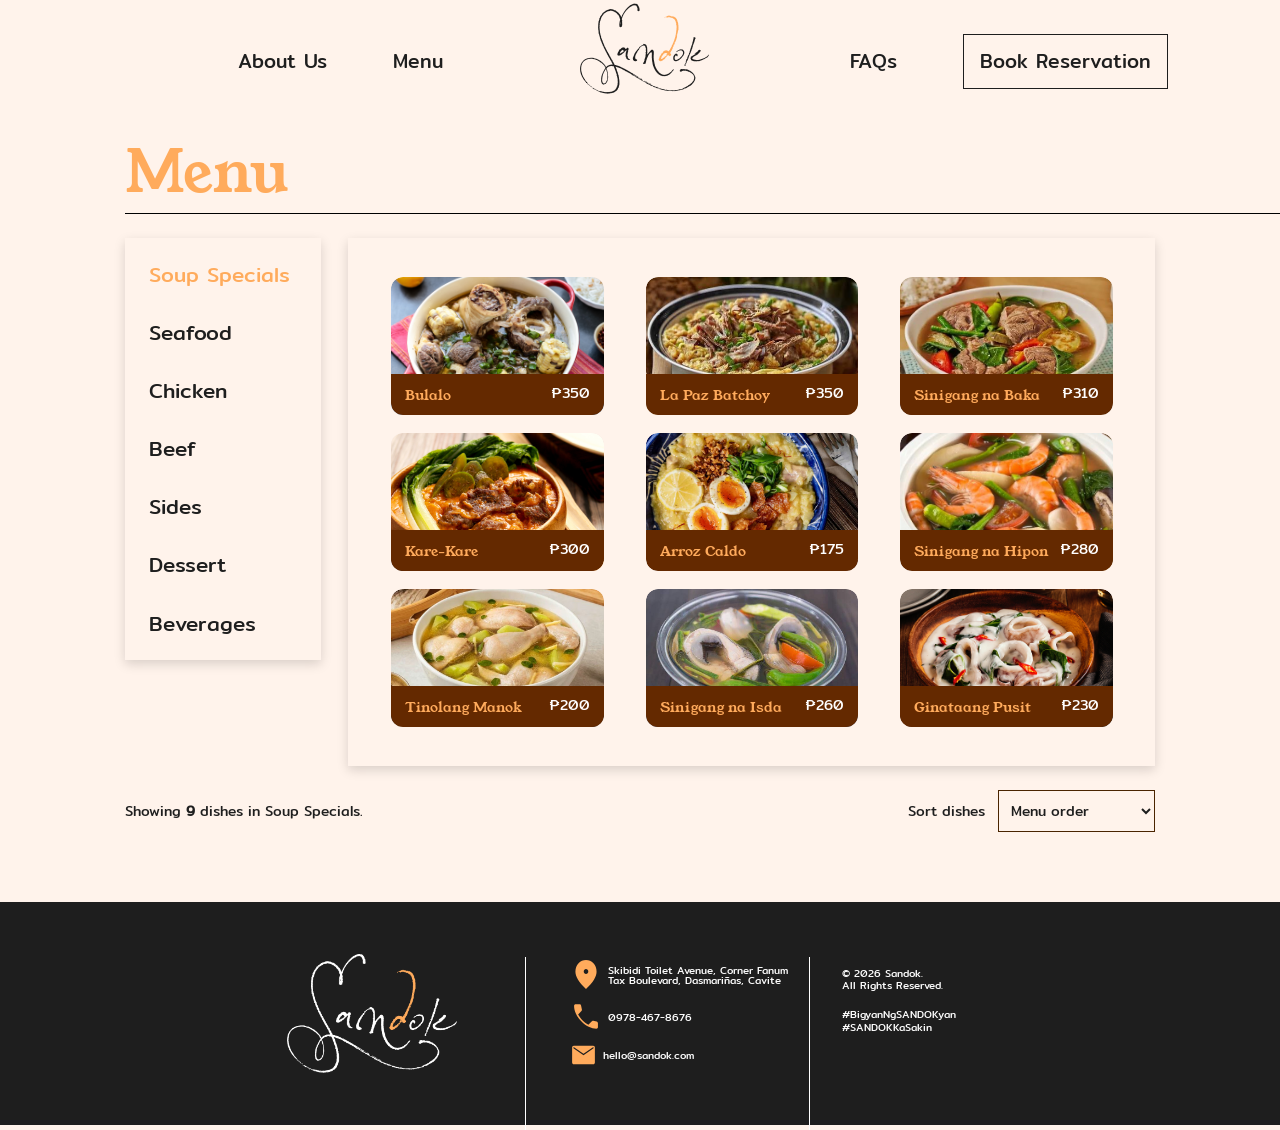
==== commit 2b3f727d: "fix error" ====
--- a/menu.html
+++ b/menu.html
@@ -1,17 +1,17 @@
 <!DOCTYPE html>
 <html lang="en">
-<head>
-    <meta charset="UTF-8">
-    <meta name="viewport" content="width=device-width, initial-scale=1.0">
-    <meta name="theme-color" content="#4a2400">
-    <meta name="description" content="Browse Sandok's Filipino dishes, soup specials, and desserts.">
-
-    <title>Menu | Sandok</title>
-
-    <link rel="icon" type="image/svg+xml" href="image/ICON.png">
-    <link rel="stylesheet" href="menu.css">
-    <link rel="stylesheet" href="style.css">
-</head>
+    <head>
+        <meta charset="UTF-8">
+        <meta name="viewport" content="width=device-width, initial-scale=1.0">
+        <meta name="theme-color" content="#4a2400">
+        <meta name="description" content="Browse Sandok's Filipino dishes, soup specials, and desserts.">
+
+        <title>Menu | Sandok</title>
+
+        <link rel="icon" type="image/png" href="image/ICON.png">
+        <link rel="stylesheet" href="menu.css">
+        <link rel="stylesheet" href="style.css">
+    </head>
 
     <body>
         <a class="skip-link" href="#main">Skip to content</a>
@@ -41,190 +41,90 @@
 
                 <!-- MENU CATEGORIES -->
                 <aside class="menu-categories" aria-label="Menu categories">
-                    <button class="category-button"
-                            type="button"
-                            data-category="soup"
-                            aria-pressed="true">
-                        Soup Specials
-                    </button>
-                    <button class="category-button"
-                            type="button"
-                            data-category="seafood"
-                            aria-pressed="false">
-                        Seafood
-                    </button>
-                    <button class="category-button"
-                            type="button"
-                            data-category="chicken"
-                            aria-pressed="false">
-                        Chicken
-                    </button>
-                    <button class="category-button"
-                            type="button"
-                            data-category="beef"
-                            aria-pressed="false">
-                        Beef
-                    </button>
-                    <button class="category-button"
-                            type="button"
-                            data-category="sides"
-                            aria-pressed="false">
-                        Sides
-                    </button>
-                    <button class="category-button"
-                            type="button"
-                            data-category="dessert"
-                            aria-pressed="false">
-                        Dessert
-                    </button>
-                    <button class="category-button"
-                            type="button"
-                            data-category="beverages"
-                            aria-pressed="false">
-                        Beverages
-                    </button>
+                    <button class="category-button" type="button" data-category="soup" aria-pressed="true">Soup Specials</button>
+                    <button class="category-button" type="button" data-category="seafood" aria-pressed="false">Seafood</button>
+                    <button class="category-button" type="button" data-category="chicken" aria-pressed="false">Chicken</button>
+                    <button class="category-button" type="button" data-category="beef" aria-pressed="false">Beef</button>
+                    <button class="category-button" type="button" data-category="sides" aria-pressed="false">Sides</button>
+                    <button class="category-button" type="button" data-category="dessert" aria-pressed="false">Dessert</button>
+                    <button class="category-button" type="button" data-category="beverages" aria-pressed="false">Beverages</button>
                 </aside>
 
                 <!-- DISHES PANEL -->
                 <section class="menu-panel" aria-label="Dishes">
                     <div class="menu-grid" id="menu-grid">
 
-                    <!-- BULALO -->
-                    <article
-                        class="menu-card"
-                        tabindex="0"
-                        data-categories="soup beef"
-                        data-price="350"
-                        role="button"
-                        aria-label="Highlight Bulalo"
-                        aria-pressed="false">
-
-                        <div class="dish-photo bulalo">
-                            <img src="image/bulalo.png" alt="Bulalo">
-                        </div>
-
-                        <div class="menu-card-label">
-                            <img
-                                class="menu-label-default"
-                                src="image/menu-label.png"
-                                alt="">
-
-                            <span class="menu-label-hover">
-                                <img src="image/dish-label.png" alt="">
-                            </span>
-
-                            <h2>Bulalo</h2>
-                            <p>₱350</p>
-                        </div>
-                    </article>
-
-                    <!-- LA PAZ BATCHOY -->
-                    <article
-                        class="menu-card"
-                        tabindex="0"
-                        data-categories="soup"
-                        data-price="350"
-                        role="button"
-                        aria-label="Highlight La Paz Batchoy"
-                        aria-pressed="false">
-
-                        <div class="dish-photo batchoy">
-                            <img src="image/batchoy.png" alt="La Paz Batchoy">
-                        </div>
-
-                        <div class="menu-card-label">
-                            <img
-                                class="menu-label-default"
-                                src="image/menu-label.png"
-                                alt="">
-
-                            <span class="menu-label-hover">
-                                <img src="image/dish-label.png" alt="">
-                            </span>
-
-                            <h2>La Paz Batchoy</h2>
-                            <p>₱350</p>
-                        </div>
-                    </article>
+                        <!-- BULALO -->
+                        <article class="menu-card" tabindex="0" role="button"
+                            data-categories="soup beef" data-price="350"
+                            aria-label="Highlight Bulalo" aria-pressed="false">
+                            <div class="dish-photo bulalo">
+                                <img src="image/bulalo.png" alt="Bulalo">
+                            </div>
+                            <div class="menu-card-label">
+                                <h2>Bulalo</h2>
+                                <p>₱350</p>
+                            </div>
+                        </article>
+
+                        <!-- LA PAZ BATCHOY -->
+                        <article class="menu-card" tabindex="0" role="button"
+                            data-categories="soup" data-price="350"
+                            aria-label="Highlight La Paz Batchoy" aria-pressed="false">
+                            <div class="dish-photo batchoy">
+                                <img src="image/batchoy.png" alt="La Paz Batchoy">
+                            </div>
+                            <div class="menu-card-label">
+                                <h2>La Paz Batchoy</h2>
+                                <p>₱350</p>
+                            </div>
+                        </article>
 
                         <!-- SINIGANG NA BAKA -->
-                        <article class="menu-card"
-                                 tabindex="0"
-                                 data-categories="soup beef"
-                                 data-price="310"
-                                 role="button"
-                                 aria-label="Highlight Sinigang na Baka"
-                                 aria-pressed="false">
+                        <article class="menu-card" tabindex="0" role="button"
+                            data-categories="soup beef" data-price="310"
+                            aria-label="Highlight Sinigang na Baka" aria-pressed="false">
                             <div class="dish-photo sinigang">
                                 <img src="image/sinigang.png" alt="Sinigang na Baka">
                             </div>
-
                             <div class="menu-card-label">
                                 <h2>Sinigang na Baka</h2>
                                 <p>₱310</p>
                             </div>
                         </article>
 
-                    <!-- KARE-KARE -->
-                    <article
-                        class="menu-card"
-                        tabindex="0"
-                        data-categories="soup beef"
-                        data-price="300"
-                        role="button"
-                        aria-label="Highlight Kare-Kare"
-                        aria-pressed="false">
-
-                        <div class="dish-photo">
-                            <img src="image/kare-kare.png" alt="Kare-Kare">
-                        </div>
-
-                        <div class="menu-card-label">
-                            <img
-                                class="menu-label-default"
-                                src="image/menu-label.png"
-                                alt="">
-
-                            <span class="menu-label-hover">
-                                <img src="image/dish-label.png" alt="">
-                            </span>
-
-                            <h2>Kare-Kare</h2>
-                            <p>₱300</p>
-                        </div>
-                    </article>
+                        <!-- KARE-KARE -->
+                        <article class="menu-card" tabindex="0" role="button"
+                            data-categories="soup beef" data-price="300"
+                            aria-label="Highlight Kare-Kare" aria-pressed="false">
+                            <div class="dish-photo">
+                                <img src="image/kare-kare.png" alt="Kare-Kare">
+                            </div>
+                            <div class="menu-card-label">
+                                <h2>Kare-Kare</h2>
+                                <p>₱300</p>
+                            </div>
+                        </article>
 
                         <!-- ARROZ CALDO -->
-                        <article class="menu-card"
-                                 tabindex="0"
-                                 data-categories="soup chicken"
-                                 data-price="175"
-                                 role="button"
-                                 aria-label="Highlight Arroz Caldo"
-                                 aria-pressed="false">
+                        <article class="menu-card" tabindex="0" role="button"
+                            data-categories="soup chicken" data-price="175"
+                            aria-label="Highlight Arroz Caldo" aria-pressed="false">
                             <div class="dish-photo arroz">
                                 <img src="image/arroz-caldo.png" alt="Arroz Caldo">
                             </div>
-
                             <div class="menu-card-label">
                                 <h2>Arroz Caldo</h2>
                                 <p>₱175</p>
                             </div>
                         </article>
 
-                    <article
-                        class="menu-card"
-                        tabindex="0"
-                        data-categories="chicken"
-                        data-price="255"
-                        role="button"
-                        aria-label="Highlight Arroz Caldo"
-                        aria-pressed="false">
-
-                        <div class="dish-photo arroz">
-                            <img src="image/manok.jpg" alt="Pritong Manok">
-                        </div>
-
+                        <article class="menu-card" tabindex="0" role="button"
+                            data-categories="chicken" data-price="255"
+                            aria-label="Highlight Pritong Manok" aria-pressed="false">
+                            <div class="dish-photo arroz">
+                                <img src="image/manok.jpg" alt="Pritong Manok">
+                            </div>
                             <div class="menu-card-label">
                                 <h2>Pritong Manok</h2>
                                 <p>₱255</p>
@@ -232,18 +132,12 @@
                         </article>
 
                         <!-- TUNA KINILAW -->
-                        <article class="menu-card"
-                                 tabindex="0"
-                                 data-categories="seafood"
-                                 data-price="230"
-                                 hidden
-                                 role="button"
-                                 aria-label="Highlight Tuna Kinilaw"
-                                 aria-pressed="false">
+                        <article class="menu-card" tabindex="0" role="button"
+                            data-categories="seafood" data-price="230" hidden
+                            aria-label="Highlight Tuna Kinilaw" aria-pressed="false">
                             <div class="dish-photo">
                                 <img src="image/kinilaw.png" alt="Tuna Kinilaw">
                             </div>
-
                             <div class="menu-card-label">
                                 <h2>Tuna Kinilaw</h2>
                                 <p>₱230</p>
@@ -251,586 +145,306 @@
                         </article>
 
                         <!-- HALO-HALO -->
-                        <article class="menu-card"
-                                 tabindex="0"
-                                 data-categories="dessert"
-                                 data-price="109"
-                                 hidden
-                                 role="button"
-                                 aria-label="Highlight Halo-Halo"
-                                 aria-pressed="false">
+                        <article class="menu-card" tabindex="0" role="button"
+                            data-categories="dessert" data-price="109" hidden
+                            aria-label="Highlight Halo-Halo" aria-pressed="false">
                             <div class="dish-photo">
                                 <img src="image/halo-halo.png" alt="Halo-Halo">
                             </div>
-
                             <div class="menu-card-label">
                                 <h2>Halo-Halo</h2>
                                 <p>₱109</p>
                             </div>
                         </article>
 
-                    <!-- GARLIC BUTTER SHRIMP -->
-                    <article
-                        class="menu-card"
-                        tabindex="0"
-                        data-categories="seafood"
-                        data-price="290"
-                        hidden
-                        role="button"
-                        aria-label="Highlight Garlic Butter Shrimp"
-                        aria-pressed="false">
-
-                        <div class="dish-photo">
-                            <img
-                                src="image/garlic-butter-shrimp.png"
-                                alt="Garlic Butter Shrimp">
-                        </div>
-
-                        <div class="menu-card-label">
-                            <img
-                                class="menu-label-default"
-                                src="image/menu-label.png"
-                                alt="">
-
-                            <span class="menu-label-hover">
-                                <img src="image/dish-label.png" alt="">
-                            </span>
-
-                            <h2>Buttered Shrimp</h2>
-                            <p>₱290</p>
-                        </div>
-                    </article>
-
-                    <article
-                        class="menu-card"
-                        tabindex="0"
-                        data-categories="seafood"
-                        data-price="250"
-                        hidden
-                        role="button"
-                        aria-label="Highlight Garlic Butter Shrimp"
-                        aria-pressed="false">
-
-                        <div class="dish-photo">
-                            <img
-                                src="image/grilled-salmon.jpg"
-                                alt="Grilled Salmon">
-                        </div>
-
+                        <!-- GARLIC BUTTER SHRIMP -->
+                        <article class="menu-card" tabindex="0" role="button"
+                            data-categories="seafood" data-price="290" hidden
+                            aria-label="Highlight Buttered Shrimp" aria-pressed="false">
+                            <div class="dish-photo">
+                                <img src="image/garlic-butter-shrimp.png" alt="Garlic Butter Shrimp">
+                            </div>
+                            <div class="menu-card-label">
+                                <h2>Buttered Shrimp</h2>
+                                <p>₱290</p>
+                            </div>
+                        </article>
+
+                        <article class="menu-card" tabindex="0" role="button"
+                            data-categories="seafood" data-price="250" hidden
+                            aria-label="Highlight Inihaw na Salmon" aria-pressed="false">
+                            <div class="dish-photo">
+                                <img src="image/grilled-salmon.jpg" alt="Grilled Salmon">
+                            </div>
                             <div class="menu-card-label">
                                 <h2>Inihaw na Salmon</h2>
                                 <p>₱250</p>
                             </div>
                         </article>
 
-                    <article
-                        class="menu-card"
-                        tabindex="0"
-                        data-categories="soup seafood"
-                        data-price="280"
-                        hidden
-                        role="button"
-                        aria-label="Highlight Garlic Butter Shrimp"
-                        aria-pressed="false">
-
-                        <div class="dish-photo">
-                            <img
-                                src="image/sinigang-hipon.avif"
-                                alt="Sinigang na Hipon">
-                        </div>
-
+                        <article class="menu-card" tabindex="0" role="button"
+                            data-categories="soup seafood" data-price="280" hidden
+                            aria-label="Highlight Sinigang na Hipon" aria-pressed="false">
+                            <div class="dish-photo">
+                                <img src="image/sinigang-hipon.avif" alt="Sinigang na Hipon">
+                            </div>
                             <div class="menu-card-label">
                                 <h2>Sinigang na Hipon</h2>
                                 <p>₱280</p>
                             </div>
                         </article>
 
-                    <article
-                        class="menu-card"
-                        tabindex="0"
-                        data-categories="soup chicken"
-                        data-price="200"
-                        hidden
-                        role="button"
-                        aria-label="Highlight Garlic Butter Shrimp"
-                        aria-pressed="false">
-
-                        <div class="dish-photo">
-                            <img
-                                src="image/tinolang-manok.jpg"
-                                alt="Tinolang Manok">
-                        </div>
-
+                        <article class="menu-card" tabindex="0" role="button"
+                            data-categories="soup chicken" data-price="200" hidden
+                            aria-label="Highlight Tinolang Manok" aria-pressed="false">
+                            <div class="dish-photo">
+                                <img src="image/tinolang-manok.jpg" alt="Tinolang Manok">
+                            </div>
                             <div class="menu-card-label">
                                 <h2>Tinolang Manok</h2>
                                 <p>₱200</p>
                             </div>
                         </article>
 
-                    <article
-                        class="menu-card"
-                        tabindex="0"
-                        data-categories="seafood soup"
-                        data-price="260"
-                        hidden
-                        role="button"
-                        aria-label="Highlight Garlic Butter Shrimp"
-                        aria-pressed="false">
-
-                        <div class="dish-photo">
-                            <img
-                                src="image/sinigang-bangus.jpg"
-                                alt="Sinigang na Bangus">
-                        </div>
-
+                        <article class="menu-card" tabindex="0" role="button"
+                            data-categories="seafood soup" data-price="260" hidden
+                            aria-label="Highlight Sinigang na Isda" aria-pressed="false">
+                            <div class="dish-photo">
+                                <img src="image/sinigang-bangus.jpg" alt="Sinigang na Bangus">
+                            </div>
                             <div class="menu-card-label">
                                 <h2>Sinigang na Isda</h2>
                                 <p>₱260</p>
                             </div>
                         </article>
 
-                    <article
-                        class="menu-card"
-                        tabindex="0"
-                        data-categories="soup seafood"
-                        data-price="230"
-                        hidden
-                        role="button"
-                        aria-label="Highlight Garlic Butter Shrimp"
-                        aria-pressed="false">
-
-                        <div class="dish-photo">
-                            <img
-                                src="image/ginataang-pusit.png"
-                                alt="Ginataang Pusit">
-                        </div>
-
+                        <article class="menu-card" tabindex="0" role="button"
+                            data-categories="soup seafood" data-price="230" hidden
+                            aria-label="Highlight Ginataang Pusit" aria-pressed="false">
+                            <div class="dish-photo">
+                                <img src="image/ginataang-pusit.png" alt="Ginataang Pusit">
+                            </div>
                             <div class="menu-card-label">
                                 <h2>Ginataang Pusit</h2>
                                 <p>₱230</p>
                             </div>
                         </article>
 
-                        <article class="menu-card"
-                                 tabindex="0"
-                                 data-categories="sides"
-                                 data-price="80"
-                                 hidden
-                                 role="button"
-                                 aria-label="Highlight Lumpiang Shanghai"
-                                 aria-pressed="false">
+                        <article class="menu-card" tabindex="0" role="button"
+                            data-categories="sides" data-price="80" hidden
+                            aria-label="Highlight Lumpiang Shanghai" aria-pressed="false">
                             <div class="dish-photo">
                                 <img src="image/Lumpiang Shanghai.png" alt="Lumpiang Shanghai">
                             </div>
-
                             <div class="menu-card-label">
                                 <h2>Lumpiang Shanghai</h2>
                                 <p>₱80</p>
                             </div>
                         </article>
 
-                        <article class="menu-card"
-                                 tabindex="0"
-                                 data-categories="sides"
-                                 data-price="30"
-                                 hidden
-                                 role="button"
-                                 aria-label="Highlight Tortang Talong"
-                                 aria-pressed="false">
+                        <article class="menu-card" tabindex="0" role="button"
+                            data-categories="sides" data-price="30" hidden
+                            aria-label="Highlight Tortang Talong" aria-pressed="false">
                             <div class="dish-photo">
                                 <img src="image/TORTANG-TALONG.png" alt="Tortang Talong">
                             </div>
-
                             <div class="menu-card-label">
                                 <h2>Tortang Talong</h2>
                                 <p>₱30</p>
                             </div>
                         </article>
 
-                        <article class="menu-card"
-                                 tabindex="0"
-                                 data-categories="sides"
-                                 data-price="30"
-                                 hidden
-                                 role="button"
-                                 aria-label="Highlight Atchara"
-                                 aria-pressed="false">
+                        <article class="menu-card" tabindex="0" role="button"
+                            data-categories="sides" data-price="30" hidden
+                            aria-label="Highlight Atchara" aria-pressed="false">
                             <div class="dish-photo">
                                 <img src="image/Atchara_-_pickled_papaya_(Philippines)_02.jpg" alt="Atchara">
                             </div>
-
                             <div class="menu-card-label">
                                 <h2>Atchara</h2>
                                 <p>₱30</p>
                             </div>
                         </article>
 
-                    <article
-                        class="menu-card"
-                        tabindex="0"
-                        data-categories="sides"
-                        data-price="50"
-                        hidden
-                        role="button"
-                        aria-label="Highlight Garlic Butter Shrimp"
-                        aria-pressed="false">
-
-                        <div class="dish-photo">
-                            <img
-                                src="image/bulaklak.png"
-                                alt="Chicarong Bulaklak">
-                        </div>
-
-                        <div class="menu-card-label">
-                            <img
-                                class="menu-label-default"
-                                src="image/menu-label.png"
-                                alt="">
-
-                            <span class="menu-label-hover">
-                                <img src="image/dish-label.png" alt="">
-                            </span>
-
-                            <h2>Chicarong Bulaklak</h2>
-                            <p>₱50</p>
-                        </div>
-                    </article>
-
-                    <article
-                        class="menu-card"
-                        tabindex="0"
-                        data-categories="sides"
-                        data-price="20"
-                        hidden
-                        role="button"
-                        aria-label="Highlight Garlic Butter Shrimp"
-                        aria-pressed="false">
-
-                        <div class="dish-photo">
-                            <img
-                                src="image/how-to-cook-perfect-rice-118.png"
-                                alt="Kanin">
-                        </div>
-
-                        <div class="menu-card-label">
-                            <img
-                                class="menu-label-default"
-                                src="image/menu-label.png"
-                                alt="">
-
-                            <span class="menu-label-hover">
-                                <img src="image/dish-label.png" alt="">
-                            </span>
-
-                            <h2>Kanin</h2>
-                            <p>₱20</p>
-                        </div>
-                    </article>
-
-                    <article
-                        class="menu-card"
-                        tabindex="0"
-                        data-categories="sides"
-                        data-price="25"
-                        hidden
-                        role="button"
-                        aria-label="Highlight Garlic Butter Shrimp"
-                        aria-pressed="false">
-
-                        <div class="dish-photo">
-                            <img
-                                src="image/Filipino-Sinangag-Garlic-Fried-Rice-min.jpg"
-                                alt="Sinangag">
-                        </div>
-
-                        <div class="menu-card-label">
-                            <img
-                                class="menu-label-default"
-                                src="image/menu-label.png"
-                                alt="">
-
-                            <span class="menu-label-hover">
-                                <img src="image/dish-label.png" alt="">
-                            </span>
-
-                            <h2>Sinangag</h2>
-                            <p>₱25</p>
-                        </div>
-                    </article>
-
-                    <article
-                        class="menu-card"
-                        tabindex="0"
-                        data-categories="sides"
-                        data-price="25"
-                        hidden
-                        role="button"
-                        aria-label="Highlight Garlic Butter Shrimp"
-                        aria-pressed="false">
-
-                        <div class="dish-photo">
-                            <img
-                                src="image/talulo.jpg"
-                                alt="Talulo">
-                        </div>
-
-                        <div class="menu-card-label">
-                            <img
-                                class="menu-label-default"
-                                src="image/menu-label.png"
-                                alt="">
-
-                            <span class="menu-label-hover">
-                                <img src="image/dish-label.png" alt="">
-                            </span>
-
-                            <h2>Talulo</h2>
-                            <p>₱25</p>
-                        </div>
-                    </article>
-
-                    <article
-                        class="menu-card"
-                        tabindex="0"
-                        data-categories="dessert"
-                        data-price="60"
-                        hidden
-                        role="button"
-                        aria-label="Highlight Garlic Butter Shrimp"
-                        aria-pressed="false">
-
-                        <div class="dish-photo">
-                            <img
-                                src="image/leche-flan.jpg"
-                                alt="Leche Flan">
-                        </div>
-
+                        <article class="menu-card" tabindex="0" role="button"
+                            data-categories="sides" data-price="50" hidden
+                            aria-label="Highlight Chicarong Bulaklak" aria-pressed="false">
+                            <div class="dish-photo">
+                                <img src="image/bulaklak.png" alt="Chicarong Bulaklak">
+                            </div>
+                            <div class="menu-card-label">
+                                <h2>Chicarong Bulaklak</h2>
+                                <p>₱50</p>
+                            </div>
+                        </article>
+
+                        <article class="menu-card" tabindex="0" role="button"
+                            data-categories="sides" data-price="20" hidden
+                            aria-label="Highlight Kanin" aria-pressed="false">
+                            <div class="dish-photo">
+                                <img src="image/how-to-cook-perfect-rice-118.png" alt="Kanin">
+                            </div>
+                            <div class="menu-card-label">
+                                <h2>Kanin</h2>
+                                <p>₱20</p>
+                            </div>
+                        </article>
+
+                        <article class="menu-card" tabindex="0" role="button"
+                            data-categories="sides" data-price="25" hidden
+                            aria-label="Highlight Sinangag" aria-pressed="false">
+                            <div class="dish-photo">
+                                <img src="image/Filipino-Sinangag-Garlic-Fried-Rice-min.jpg" alt="Sinangag">
+                            </div>
+                            <div class="menu-card-label">
+                                <h2>Sinangag</h2>
+                                <p>₱25</p>
+                            </div>
+                        </article>
+
+                        <article class="menu-card" tabindex="0" role="button"
+                            data-categories="sides" data-price="25" hidden
+                            aria-label="Highlight Talulo" aria-pressed="false">
+                            <div class="dish-photo">
+                                <img src="image/talulo.jpg" alt="Talulo">
+                            </div>
+                            <div class="menu-card-label">
+                                <h2>Talulo</h2>
+                                <p>₱25</p>
+                            </div>
+                        </article>
+
+                        <article class="menu-card" tabindex="0" role="button"
+                            data-categories="dessert" data-price="60" hidden
+                            aria-label="Highlight Leche Flan" aria-pressed="false">
+                            <div class="dish-photo">
+                                <img src="image/leche-flan.jpg" alt="Leche Flan">
+                            </div>
                             <div class="menu-card-label">
                                 <h2>Leche Flan</h2>
                                 <p>₱60</p>
                             </div>
                         </article>
 
-                    <article
-                        class="menu-card"
-                        tabindex="0"
-                        data-categories="dessert"
-                        data-price="60"
-                        hidden
-                        role="button"
-                        aria-label="Highlight Garlic Butter Shrimp"
-                        aria-pressed="false">
-
-                        <div class="dish-photo">
-                            <img
-                                src="image/maja.jpg"
-                                alt="Maja Blanca">
-                        </div>
-
+                        <article class="menu-card" tabindex="0" role="button"
+                            data-categories="dessert" data-price="60" hidden
+                            aria-label="Highlight Maja Blanca" aria-pressed="false">
+                            <div class="dish-photo">
+                                <img src="image/maja.jpg" alt="Maja Blanca">
+                            </div>
                             <div class="menu-card-label">
                                 <h2>Maja Blanca</h2>
                                 <p>₱60</p>
                             </div>
                         </article>
 
-                    <article
-                        class="menu-card"
-                        tabindex="0"
-                        data-categories="dessert"
-                        data-price="60"
-                        hidden
-                        role="button"
-                        aria-label="Highlight Garlic Butter Shrimp"
-                        aria-pressed="false">
-
-                        <div class="dish-photo">
-                            <img
-                                src="image/halaya.webp"
-                                alt="Ube Halaya">
-                        </div>
-
+                        <article class="menu-card" tabindex="0" role="button"
+                            data-categories="dessert" data-price="60" hidden
+                            aria-label="Highlight Ube Halaya" aria-pressed="false">
+                            <div class="dish-photo">
+                                <img src="image/halaya.webp" alt="Ube Halaya">
+                            </div>
                             <div class="menu-card-label">
                                 <h2>Ube Halaya</h2>
                                 <p>₱60</p>
                             </div>
                         </article>
 
-                    <article
-                        class="menu-card"
-                        tabindex="0"
-                        data-categories="dessert"
-                        data-price="45"
-                        hidden
-                        role="button"
-                        aria-label="Highlight Garlic Butter Shrimp"
-                        aria-pressed="false">
-
-                        <div class="dish-photo">
-                            <img
-                                src="image/Pastillas-de-leche-1600x1080.jpg"
-                                alt="Pastillas">
-                        </div>
-
+                        <article class="menu-card" tabindex="0" role="button"
+                            data-categories="dessert" data-price="45" hidden
+                            aria-label="Highlight Pastillas" aria-pressed="false">
+                            <div class="dish-photo">
+                                <img src="image/Pastillas-de-leche-1600x1080.jpg" alt="Pastillas">
+                            </div>
                             <div class="menu-card-label">
                                 <h2>Pastillas</h2>
                                 <p>₱45</p>
                             </div>
                         </article>
 
-                    <article
-                        class="menu-card"
-                        tabindex="0"
-                        data-categories="dessert"
-                        data-price="40"
-                        hidden
-                        role="button"
-                        aria-label="Highlight Garlic Butter Shrimp"
-                        aria-pressed="false">
-
-                        <div class="dish-photo">
-                            <img
-                                src="image/biko.jpg"
-                                alt="Biko">
-                        </div>
-
+                        <article class="menu-card" tabindex="0" role="button"
+                            data-categories="dessert" data-price="40" hidden
+                            aria-label="Highlight Biko" aria-pressed="false">
+                            <div class="dish-photo">
+                                <img src="image/biko.jpg" alt="Biko">
+                            </div>
                             <div class="menu-card-label">
                                 <h2>Biko</h2>
                                 <p>₱40</p>
                             </div>
                         </article>
 
-                    <article
-                        class="menu-card"
-                        tabindex="0"
-                        data-categories="beverages"
-                        data-price="40"
-                        hidden
-                        role="button"
-                        aria-label="Highlight Garlic Butter Shrimp"
-                        aria-pressed="false">
-
-                        <div class="dish-photo">
-                            <img
-                                src="image/sago-at-gulaman.jpg"
-                                alt="Sago't Gulaman">
-                        </div>
-
+                        <article class="menu-card" tabindex="0" role="button"
+                            data-categories="beverages" data-price="40" hidden
+                            aria-label="Highlight Sago't Gulaman" aria-pressed="false">
+                            <div class="dish-photo">
+                                <img src="image/sago-at-gulaman.jpg" alt="Sago't Gulaman">
+                            </div>
                             <div class="menu-card-label">
                                 <h2>Sago't Gulaman</h2>
                                 <p>₱40</p>
                             </div>
                         </article>
 
-                    <article
-                        class="menu-card"
-                        tabindex="0"
-                        data-categories="beverages"
-                        data-price="40"
-                        hidden
-                        role="button"
-                        aria-label="Highlight Garlic Butter Shrimp"
-                        aria-pressed="false">
-
-                        <div class="dish-photo">
-                            <img
-                                src="image/calamansi.jpg"
-                                alt="Calamansi Juice">
-                        </div>
-
+                        <article class="menu-card" tabindex="0" role="button"
+                            data-categories="beverages" data-price="40" hidden
+                            aria-label="Highlight Calamansi Juice" aria-pressed="false">
+                            <div class="dish-photo">
+                                <img src="image/calamansi.jpg" alt="Calamansi Juice">
+                            </div>
                             <div class="menu-card-label">
                                 <h2>Calamansi Juice</h2>
                                 <p>₱40</p>
                             </div>
                         </article>
 
-                    <article
-                        class="menu-card"
-                        tabindex="0"
-                        data-categories="beverages"
-                        data-price="40"
-                        hidden
-                        role="button"
-                        aria-label="Highlight Garlic Butter Shrimp"
-                        aria-pressed="false">
-
-                        <div class="dish-photo">
-                            <img
-                                src="image/buko.webp"
-                                alt="Buko Juice">
-                        </div>
-
+                        <article class="menu-card" tabindex="0" role="button"
+                            data-categories="beverages" data-price="40" hidden
+                            aria-label="Highlight Buko Juice" aria-pressed="false">
+                            <div class="dish-photo">
+                                <img src="image/buko.webp" alt="Buko Juice">
+                            </div>
                             <div class="menu-card-label">
                                 <h2>Buko Juice</h2>
                                 <p>₱40</p>
                             </div>
                         </article>
 
-                    <article
-                        class="menu-card"
-                        tabindex="0"
-                        data-categories="beverages"
-                        data-price="30"
-                        hidden
-                        role="button"
-                        aria-label="Highlight Garlic Butter Shrimp"
-                        aria-pressed="false">
-
-                        <div class="dish-photo">
-                            <img
-                                src="image/thepinoywarrior-kapeng-barako.jpg"
-                                alt="Kapeng Barako">
-                        </div>
-
+                        <article class="menu-card" tabindex="0" role="button"
+                            data-categories="beverages" data-price="30" hidden
+                            aria-label="Highlight Kapeng Barako" aria-pressed="false">
+                            <div class="dish-photo">
+                                <img src="image/thepinoywarrior-kapeng-barako.jpg" alt="Kapeng Barako">
+                            </div>
                             <div class="menu-card-label">
                                 <h2>Kapeng Barako</h2>
                                 <p>₱30</p>
                             </div>
                         </article>
 
-                    <article
-                        class="menu-card"
-                        tabindex="0"
-                        data-categories="beverages"
-                        data-price="40"
-                        hidden
-                        role="button"
-                        aria-label="Highlight Garlic Butter Shrimp"
-                        aria-pressed="false">
-
-                        <div class="dish-photo">
-                            <img
-                                src="image/melon.jpg"
-                                alt="Melon Juice">
-                        </div>
-
+                        <article class="menu-card" tabindex="0" role="button"
+                            data-categories="beverages" data-price="40" hidden
+                            aria-label="Highlight Melon Juice" aria-pressed="false">
+                            <div class="dish-photo">
+                                <img src="image/melon.jpg" alt="Melon Juice">
+                            </div>
                             <div class="menu-card-label">
                                 <h2>Melon Juice</h2>
                                 <p>₱40</p>
                             </div>
                         </article>
 
-                    <article
-                        class="menu-card"
-                        tabindex="0"
-                        data-categories="beverages"
-                        data-price="30"
-                        hidden
-                        role="button"
-                        aria-label="Highlight Garlic Butter Shrimp"
-                        aria-pressed="false">
-
-                        <div class="dish-photo">
-                            <img
-                                src="image/tea.webp"
-                                alt="Tea">
-                        </div>
-
+                        <article class="menu-card" tabindex="0" role="button"
+                            data-categories="beverages" data-price="30" hidden
+                            aria-label="Highlight Chaa / Tea" aria-pressed="false">
+                            <div class="dish-photo">
+                                <img src="image/tea.webp" alt="Tea">
+                            </div>
                             <div class="menu-card-label">
                                 <h2>Chaa / Tea</h2>
                                 <p>₱30</p>
                             </div>
                         </article>
-
                     </div>
 
                     <!-- EMPTY CATEGORY MESSAGE -->
@@ -838,65 +452,65 @@
                 </section>
             </div>
 
-        <!-- SORTING AND MENU STATUS -->
-        <div class="menu-tools">
-            <p id="menu-status" aria-live="polite">
-                Showing 5 dishes in Soup Specials.
-            </p>
-
-            <label for="menu-sort">
-                Sort dishes
-
-                <select id="menu-sort">
-                    <option value="default">Menu order</option>
-                    <option value="low">Price: low to high</option>
-                    <option value="high">Price: high to low</option>
-                </select>
-            </label>
-        </div>
-    </main>
-
-    <!-- FOOTER  -->
-    <footer>
-        <div class="footer-inner">
-            <a href="#home" aria-label="Sandok home">
-                <img class="footer-logo" src="image/sandok.png" alt="Sandok">
-            </a>
-            <div class="footer-divider">
-                <img src="image/footer-line.svg" alt="">
+            <!-- SORTING AND MENU STATUS -->
+            <div class="menu-tools">
+                <p id="menu-status" aria-live="polite">
+                    Showing 9 dishes in Soup Specials.
+                </p>
+
+                <label for="menu-sort">
+                    Sort dishes
+
+                    <select id="menu-sort">
+                        <option value="default">Menu order</option>
+                        <option value="low">Price: low to high</option>
+                        <option value="high">Price: high to low</option>
+                    </select>
+                </label>
             </div>
-            <address>
-                <div>
-                    <span class="contact-icon">
-                        <img src="image/location.svg" alt="">
-                    </span>
-                    <span>
-                        Skibidi Toilet Avenue, Corner Fanum Tax Boulevard,
-                        Dasmariñas, Cavite
-                    </span>
+        </main>
+
+        <!-- FOOTER  -->
+        <footer>
+            <div class="footer-inner">
+                <a href="index.html#home" aria-label="Sandok home">
+                    <img class="footer-logo" src="image/sandok.png" alt="Sandok">
+                </a>
+                <div class="footer-divider">
+                    <img src="image/footer-line.svg" alt="">
                 </div>
-                <div>
-                    <span class="contact-icon">
-                        <img src="image/phone.svg" alt="">
-                    </span>
-                    <a href="tel:+639784678676">0978-467-8676</a>
+                <address>
+                    <div>
+                        <span class="contact-icon">
+                            <img src="image/location.svg" alt="">
+                        </span>
+                        <span>
+                            Skibidi Toilet Avenue, Corner Fanum Tax Boulevard,
+                            Dasmariñas, Cavite
+                        </span>
+                    </div>
+                    <div>
+                        <span class="contact-icon">
+                            <img src="image/phone.svg" alt="">
+                        </span>
+                        <a href="tel:+639784678676">0978-467-8676</a>
+                    </div>
+                    <div>
+                        <span class="contact-icon">
+                            <img src="image/email.svg" alt="">
+                        </span>
+                        <a href="mailto:hello@sandok.com">hello@sandok.com</a>
+                    </div>
+                </address>
+                <div class="footer-divider">
+                    <img src="image/footer-line.svg" alt="">
                 </div>
-                <div>
-                    <span class="contact-icon">
-                        <img src="image/email.svg" alt="">
-                    </span>
-                    <a href="mailto:hello@sandok.com">hello@sandok.com</a>
+                <div class="copyright">
+                    <p>© 2026 Sandok.<br>All Rights Reserved.</p>
+                    <p>#BigyanNgSANDOKyan<br>#SANDOKKaSakin</p>
                 </div>
-            </address>
-            <div class="footer-divider">
-                <img src="image/footer-line.svg" alt="">
             </div>
-            <div class="copyright">
-                <p>© 2026 Sandok.<br>All Rights Reserved.</p>
-                <p>#BigyanNgSANDOKyan<br>#SANDOKKaSakin</p>
-            </div>
-        </div>
-    </footer>
+        </footer>
 
         <!-- RESERVATION DIALOG -->
         <dialog id="reservation-dialog" aria-labelledby="reservation-title">
--- a/menu.css
+++ b/menu.css
@@ -1,5 +1,8 @@
 /* Menu page */
 header.navbar-light {
+    position: absolute;
+    top: 0;
+    z-index: 20;
     height: calc(190 * var(--u));
 }
 
@@ -139,18 +142,11 @@
     white-space: nowrap;
 }
 
-.menu-card:hover .menu-card-label,
-.menu-card:focus-visible .menu-card-label,
-.menu-card.is-hovered .menu-card-label {
+.menu-card:is(:hover, :focus-visible, .is-hovered) .menu-card-label {
     background: #ffaa55;
 }
 
-.menu-card:hover .menu-card-label h2,
-.menu-card:hover .menu-card-label p,
-.menu-card:focus-visible .menu-card-label h2,
-.menu-card:focus-visible .menu-card-label p,
-.menu-card.is-hovered .menu-card-label h2,
-.menu-card.is-hovered .menu-card-label p {
+.menu-card:is(:hover, :focus-visible, .is-hovered) .menu-card-label :is(h2, p) {
     color: #642900;
 }
 
@@ -175,82 +171,3 @@
 .empty-menu {
     font: 18px/1.5 Mitr, sans-serif;
 }
-
-/* Footer */
-footer {
-    margin-top: calc(167 * var(--u));
-    height: calc(345 * var(--u));
-    background: var(--ink);
-    color: white;
-    display: flex;
-    align-items: center;
-    justify-content: center;
-    font-family: Mitr, sans-serif;
-}
-
-.footer-inner {
-    width: calc(1092 * var(--u));
-    display: flex;
-    align-items: center;
-    gap: calc(47 * var(--u));
-}
-
-.footer-logo {
-    width: calc(263 * var(--u));
-    height: calc(184 * var(--u));
-    object-fit: cover;
-    margin-right: calc(59 * var(--u));
-}
-
-.footer-divider {
-    width: 1px;
-    height: calc(173 * var(--u));
-    position: relative;
-    flex-shrink: 0;
-}
-
-.footer-divider img {
-    position: absolute;
-    transform: rotate(90deg);
-    transform-origin: 0 0;
-}
-
-address {
-    font-style: normal;
-    width: calc(327 * var(--u));
-    font-size: calc(16 * var(--u));
-    line-height: 1;
-    display: flex;
-    flex-direction: column;
-    gap: calc(9 * var(--u));
-    margin-left: calc(18 * var(--u));
-    flex-shrink: 0;
-}
-
-address > div {
-    display: flex;
-    align-items: center;
-    gap: calc(7 * var(--u));
-}
-
-address > div > span:last-child {
-    width: calc(310 * var(--u));
-    flex-shrink: 0;
-}
-
-.contact-icon {
-    flex: 0 0 calc(35 * var(--u));
-}
-
-.copyright {
-    align-self: flex-start;
-    padding-top: calc(20 * var(--u));
-    width: calc(237 * var(--u));
-    font-size: calc(16 * var(--u));
-    line-height: 1.2;
-    flex-shrink: 0;
-}
-
-.copyright p + p {
-    margin-top: calc(26 * var(--u));
-}
--- a/style.css
+++ b/style.css
@@ -286,6 +286,85 @@
     display: none !important;
 }
 
+/* Footer */
+footer {
+    margin-top: calc(64 * var(--u));
+    height: calc(345 * var(--u));
+    background: var(--ink);
+    color: white;
+    display: flex;
+    align-items: center;
+    justify-content: center;
+    font-family: Mitr, sans-serif;
+}
+
+.footer-inner {
+    width: calc(1092 * var(--u));
+    display: flex;
+    align-items: center;
+    gap: calc(47 * var(--u));
+}
+
+.footer-logo {
+    width: calc(263 * var(--u));
+    height: calc(184 * var(--u));
+    object-fit: cover;
+    margin-right: calc(59 * var(--u));
+}
+
+.footer-divider {
+    width: 1px;
+    height: calc(173 * var(--u));
+    position: relative;
+    flex-shrink: 0;
+}
+
+.footer-divider img {
+    position: absolute;
+    transform: rotate(90deg);
+    transform-origin: 0 0;
+}
+
+address {
+    font-style: normal;
+    width: calc(327 * var(--u));
+    font-size: calc(16 * var(--u));
+    line-height: 1;
+    display: flex;
+    flex-direction: column;
+    gap: calc(9 * var(--u));
+    margin-left: calc(18 * var(--u));
+    flex-shrink: 0;
+}
+
+address > div {
+    display: flex;
+    align-items: center;
+    gap: calc(7 * var(--u));
+}
+
+address > div > span:last-child {
+    width: calc(310 * var(--u));
+    flex-shrink: 0;
+}
+
+.contact-icon {
+    flex: 0 0 calc(35 * var(--u));
+}
+
+.copyright {
+    align-self: flex-start;
+    padding-top: calc(20 * var(--u));
+    width: calc(237 * var(--u));
+    font-size: calc(16 * var(--u));
+    line-height: 1.2;
+    flex-shrink: 0;
+}
+
+.copyright p + p {
+    margin-top: calc(26 * var(--u));
+}
+
 /* Large screens */
 @media (min-width: 1980px) {
     :root {
@@ -541,7 +620,7 @@
     }
 
     footer {
-        margin-top: 48px;
+        margin-top: 24px;
         height: auto;
         padding: 30px 24px;
     }
@@ -694,4 +773,4 @@
     html {
         scroll-behavior: auto;
     }
-}
+}
